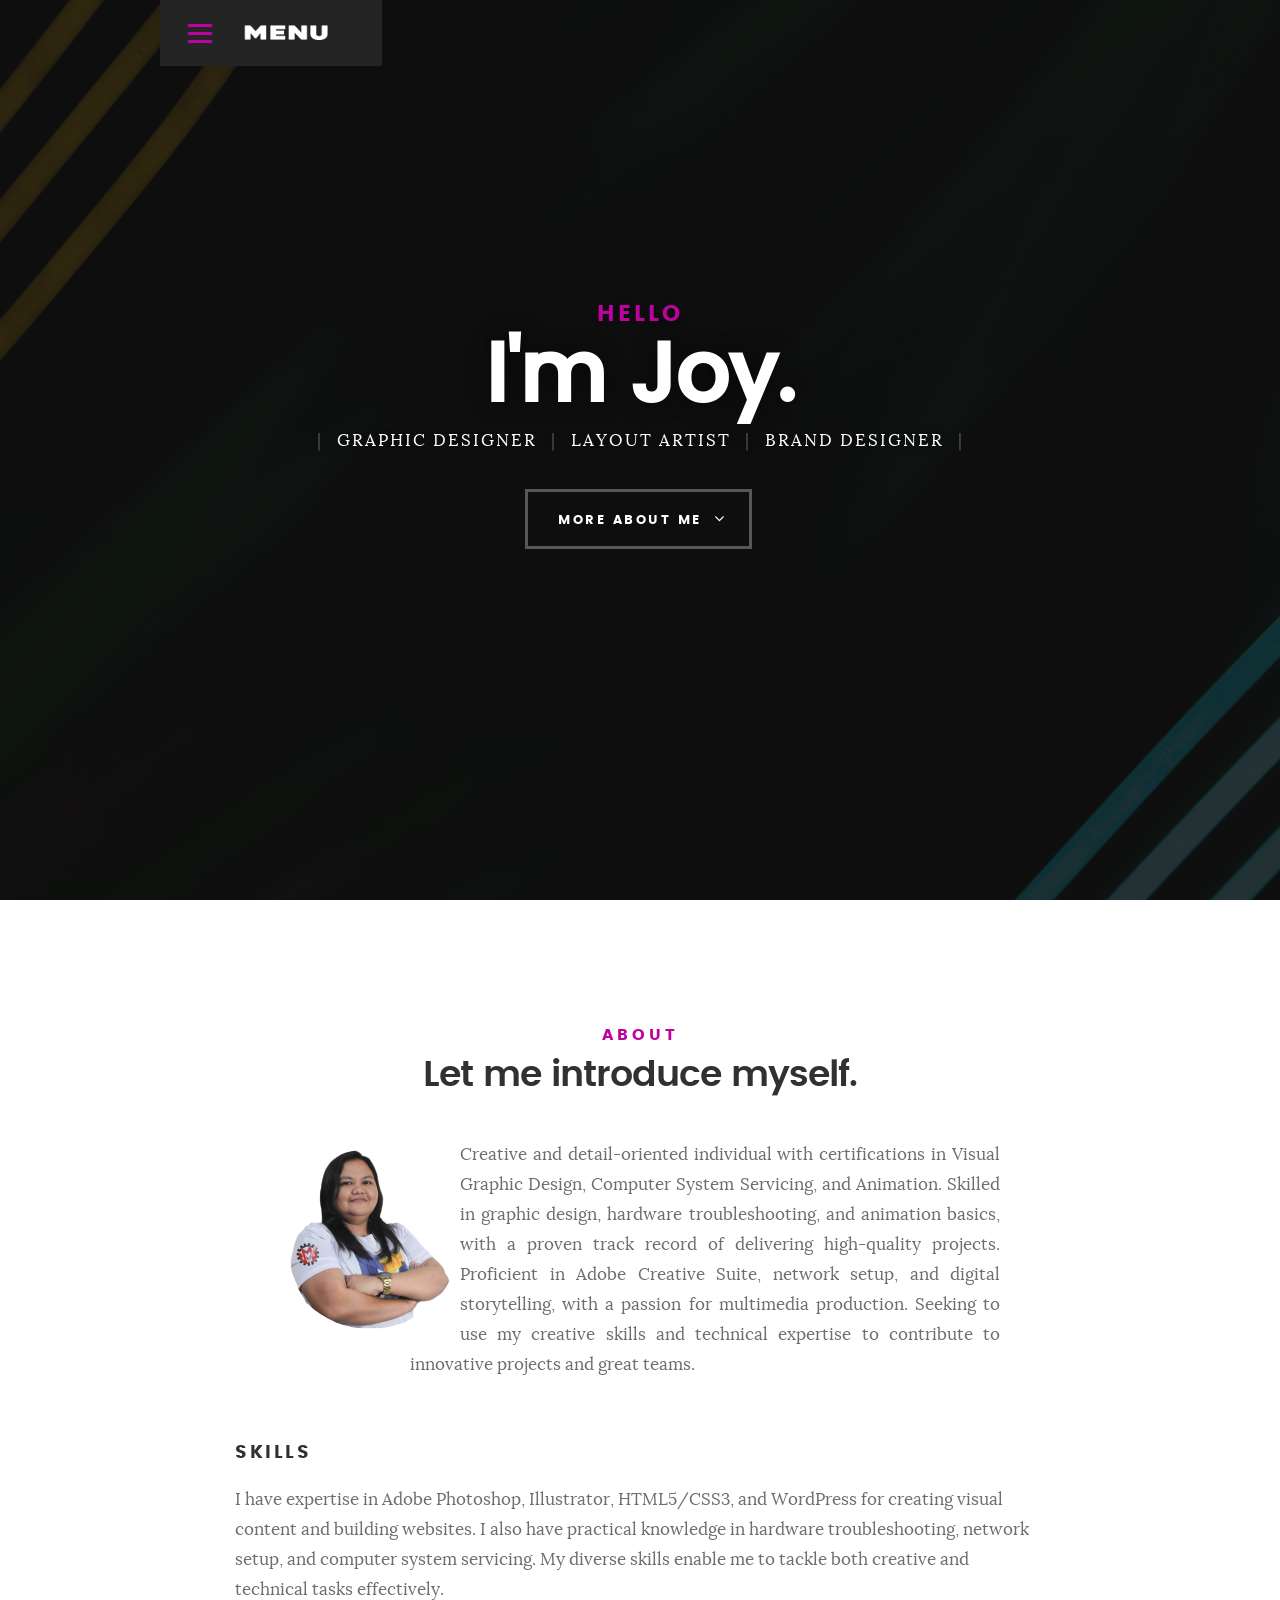
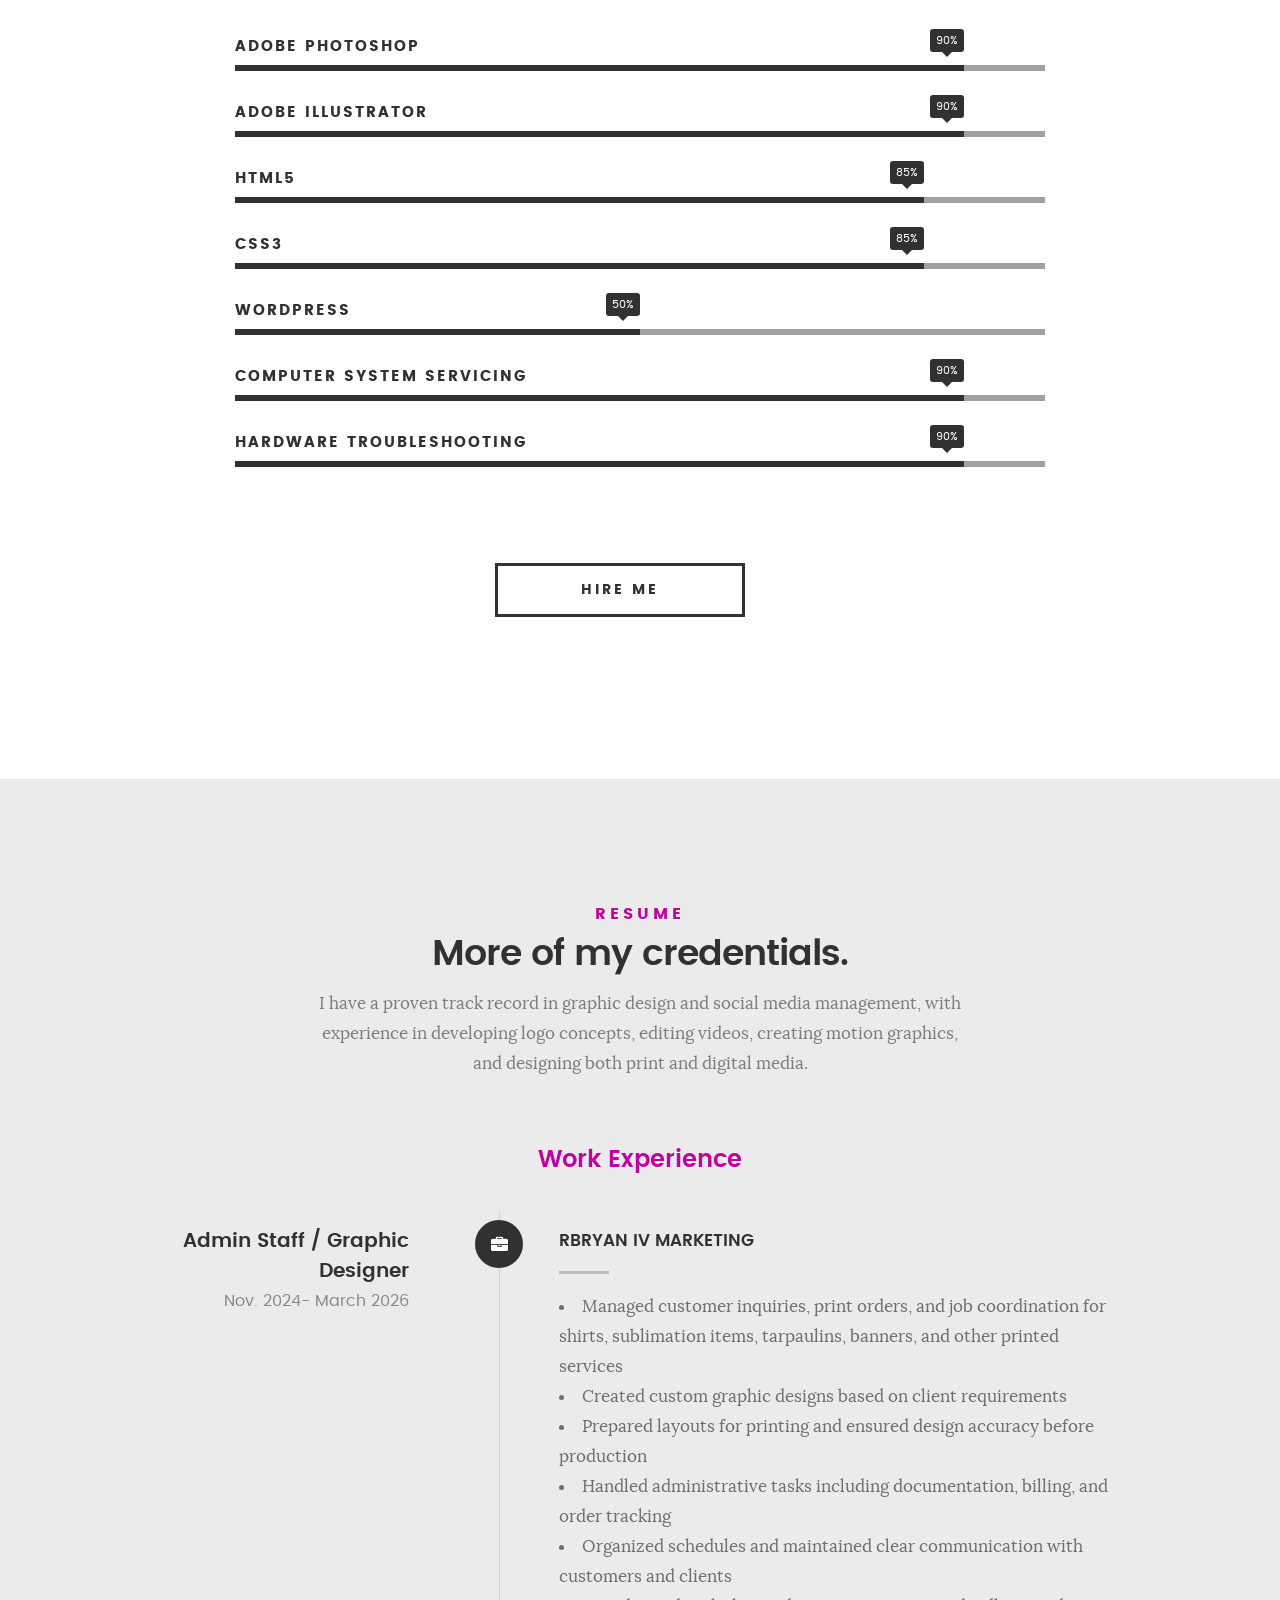
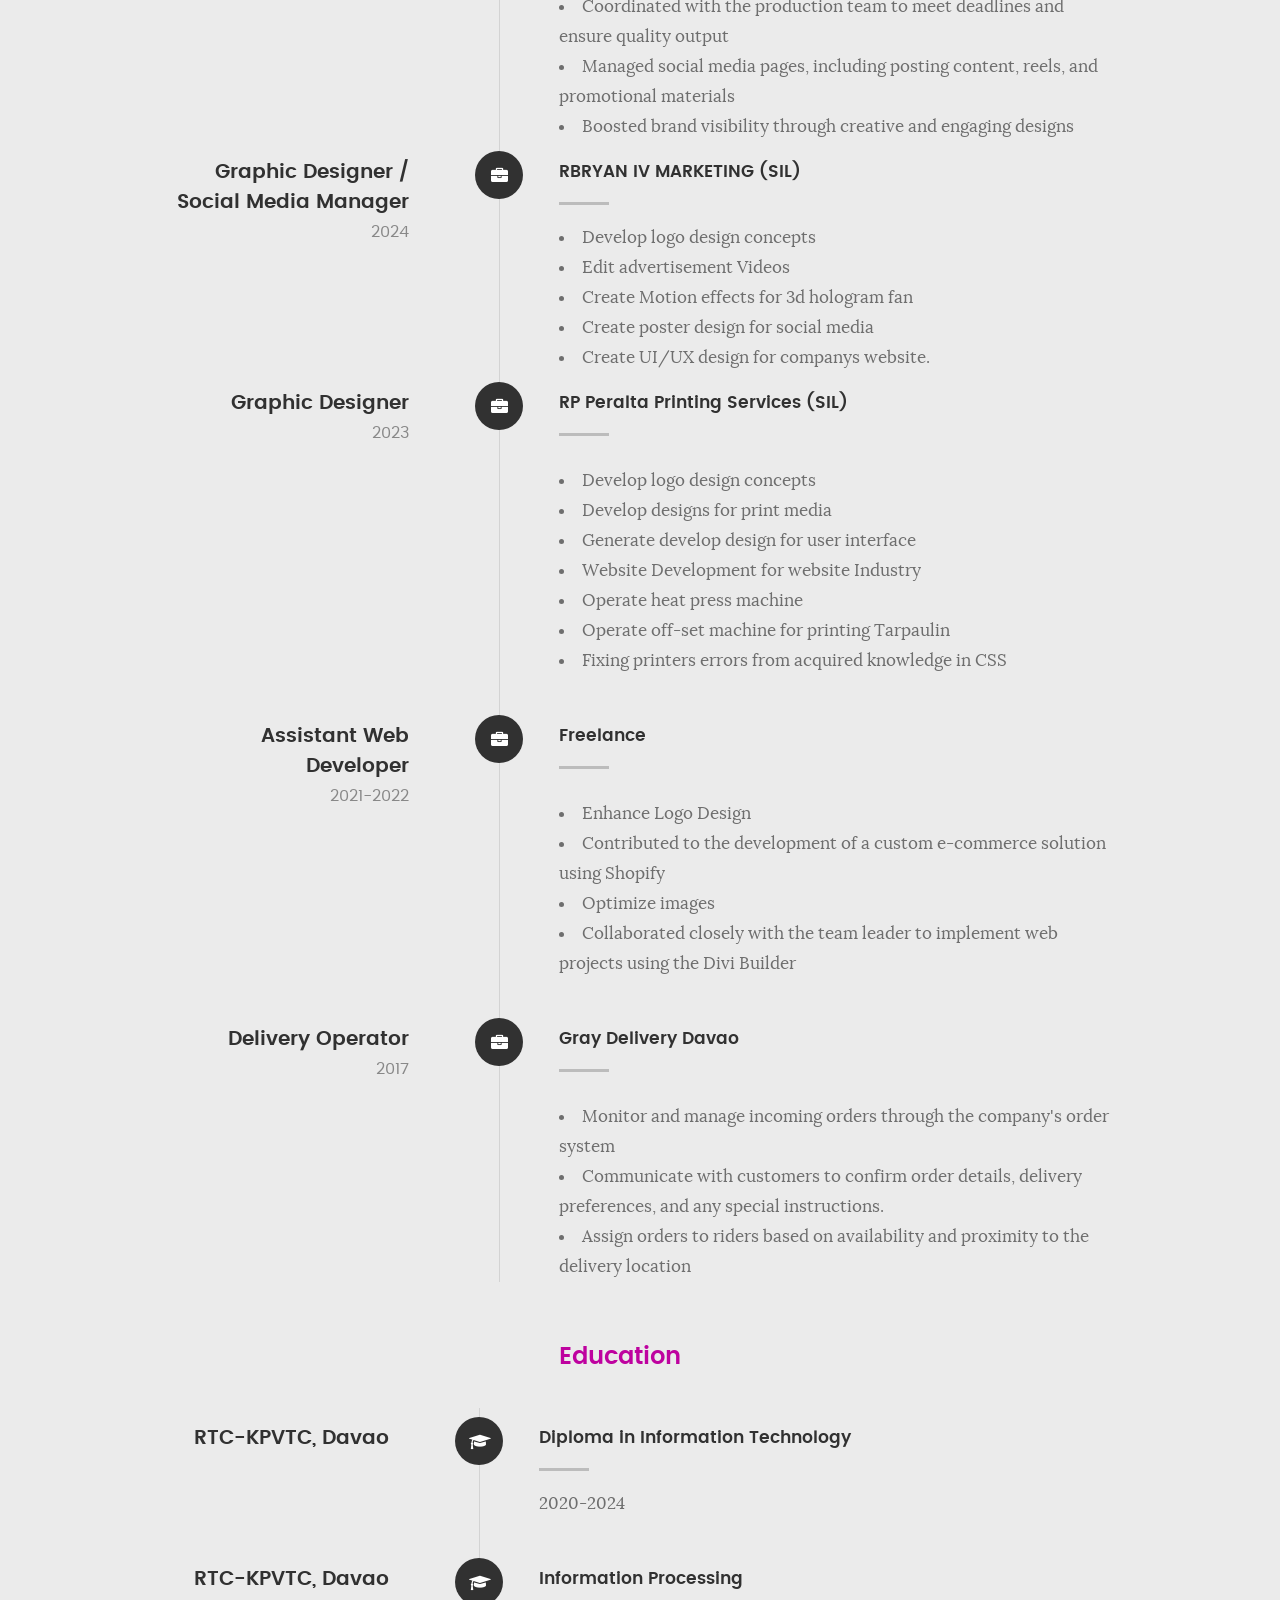
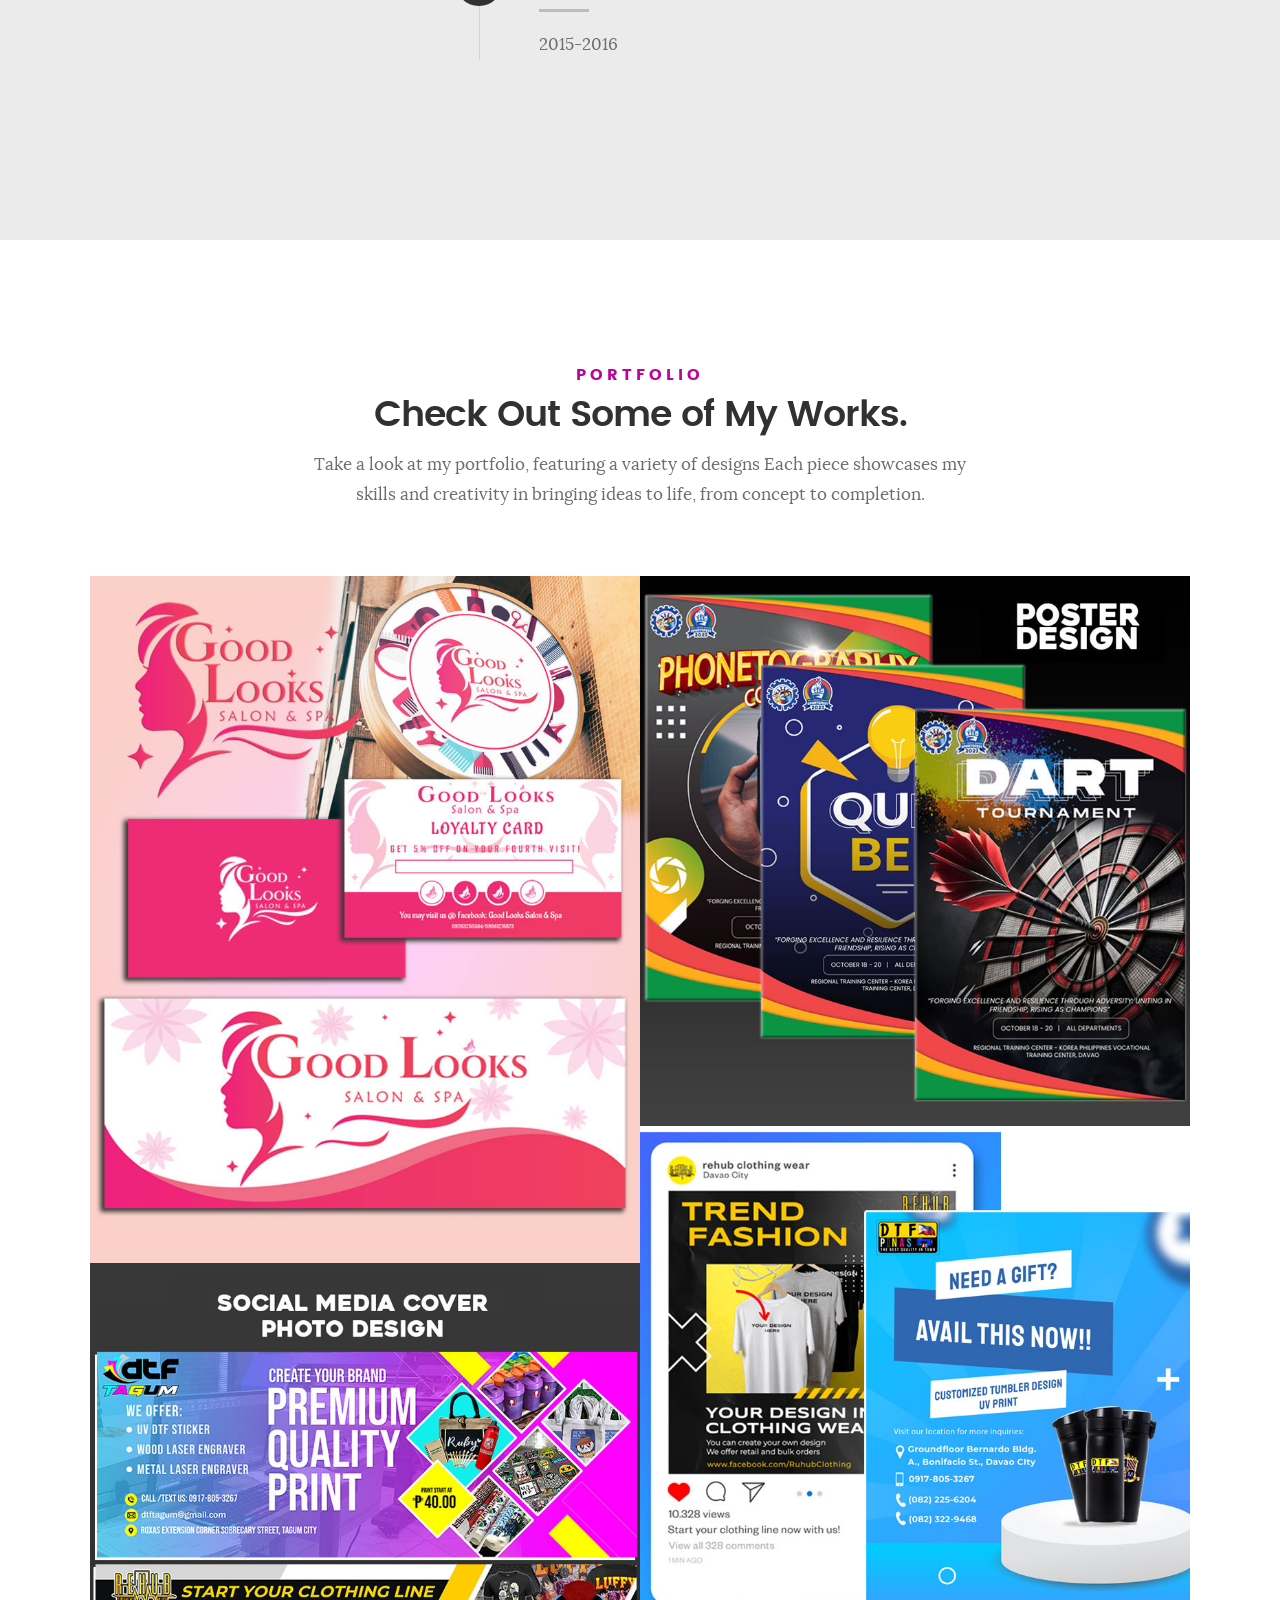
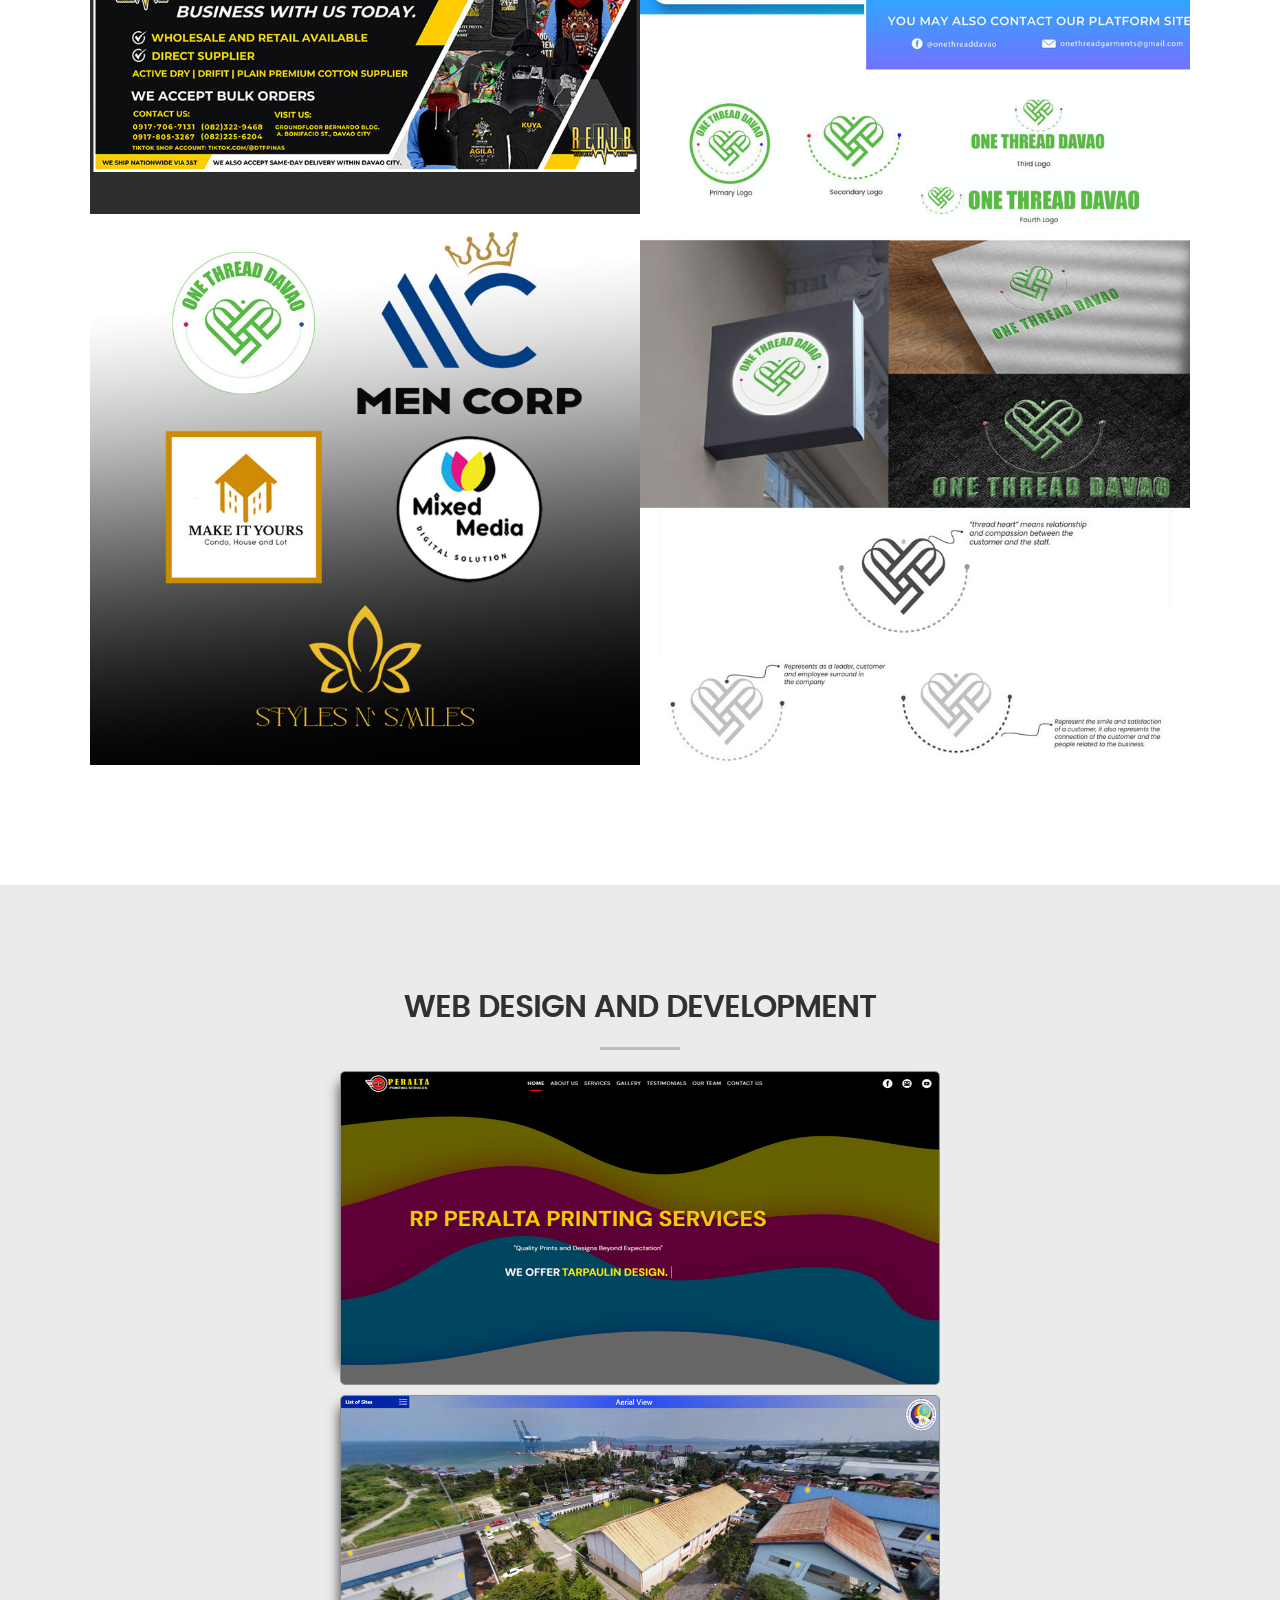
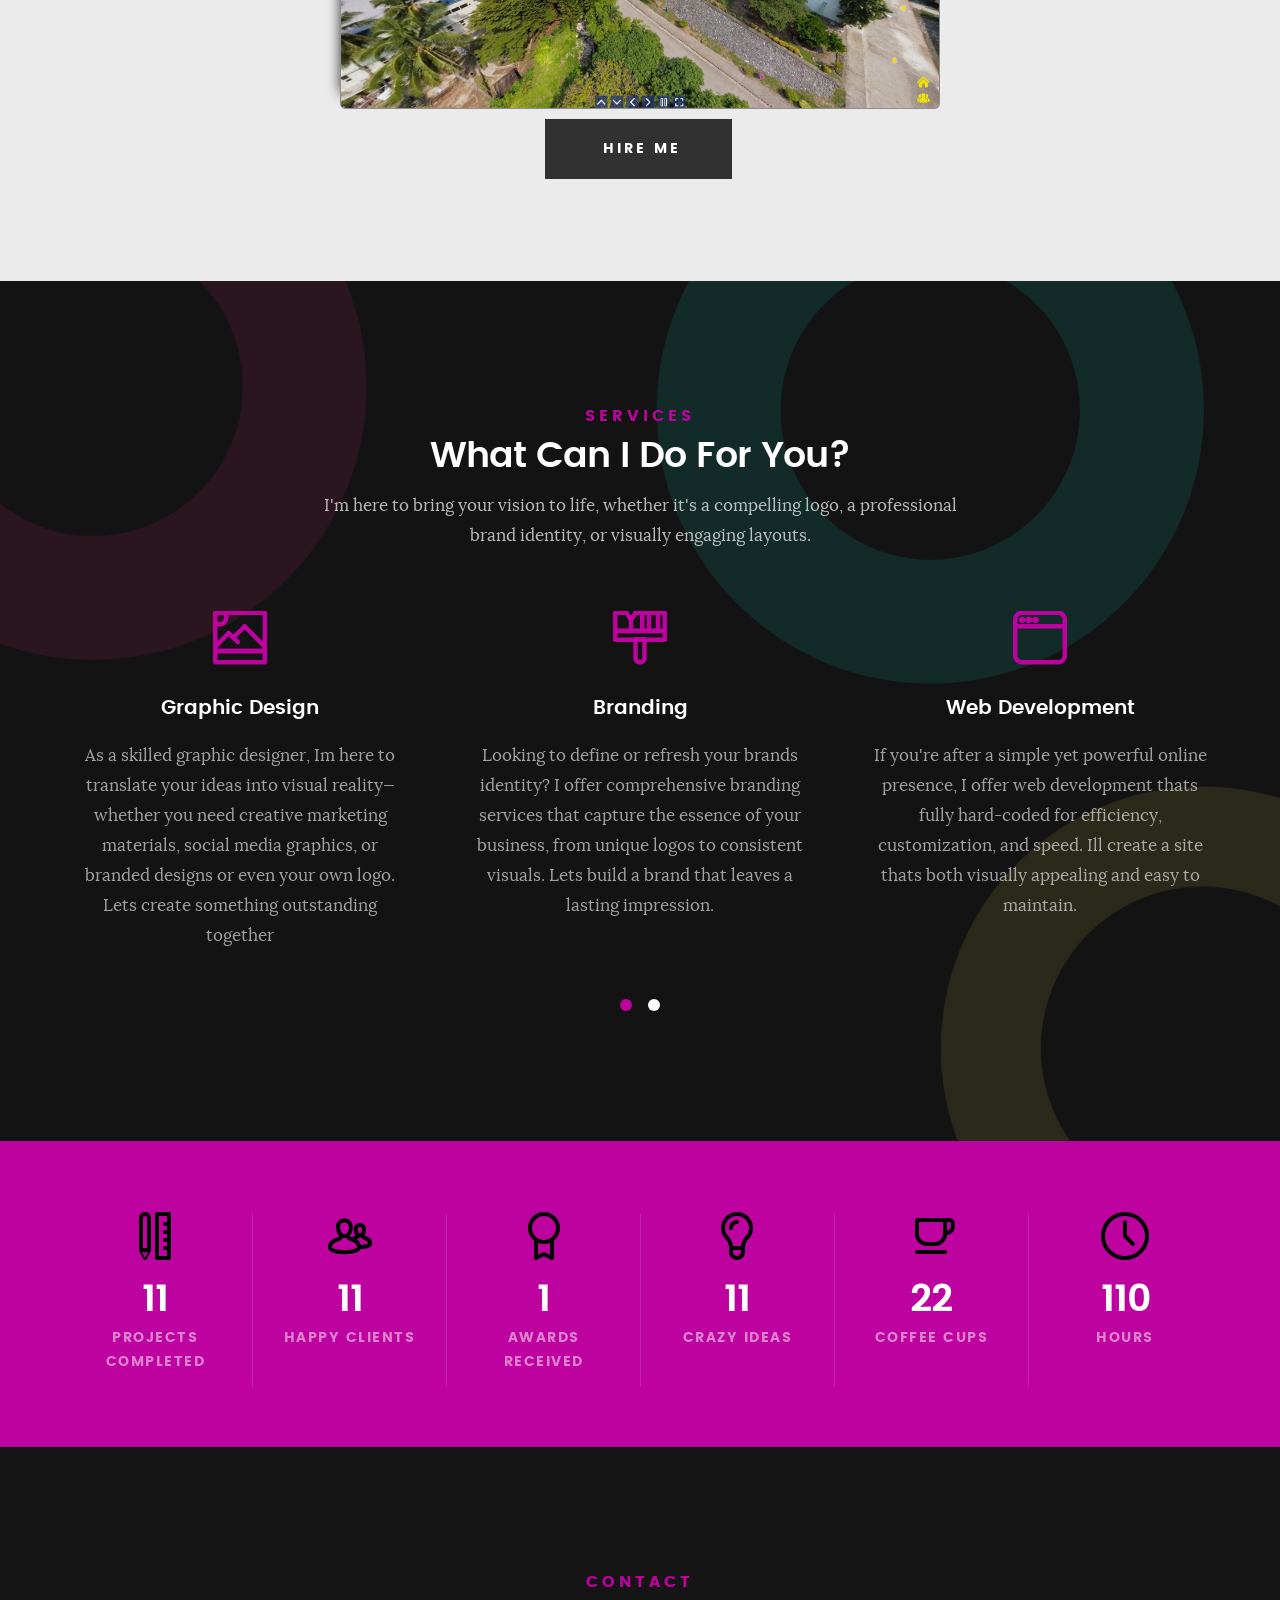
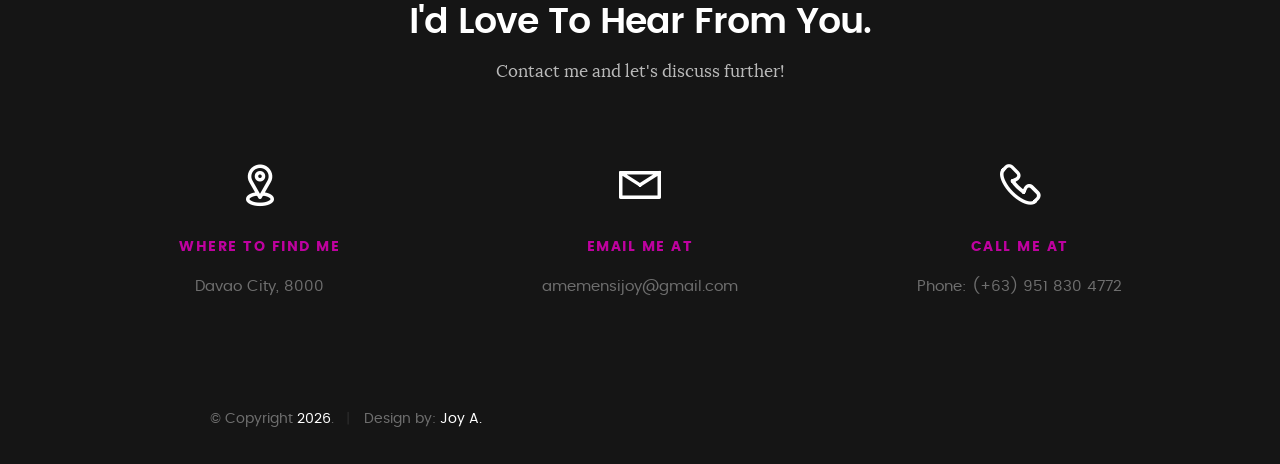
==== index.html @ 37c49f68 "Add files via upload" ====
<!DOCTYPE html>
<!--[if IE 8 ]><html class="no-js oldie ie8" lang="en"> <![endif]-->
<!--[if IE 9 ]><html class="no-js oldie ie9" lang="en"> <![endif]-->
<!--[if (gte IE 9)|!(IE)]><!--><html class="no-js" lang="en"> <!--<![endif]-->
<head>

   <!--- basic page needs
   ================================================== -->
   <meta charset="utf-8">
	<title>Joy A.</title>
	<meta name="description" content="">  
	<meta name="author" content="">

   <!-- mobile specific metas
   ================================================== -->
	<meta name="viewport" content="width=device-width, initial-scale=1, maximum-scale=1">

 	<!-- CSS
   ================================================== -->
   <link rel="stylesheet" href="css/base.css">  
   <link rel="stylesheet" href="css/main.css">
   <link rel="stylesheet" href="css/vendor.css">     

   <!-- script
   ================================================== -->   
	<script src="js/modernizr.js"></script>
	<script src="js/pace.min.js"></script>

   <!-- favicons
	================================================== -->
	<link rel="icon" type="image/png" href="favicon.png">

</head>

<body id="top">

	<!-- header 
   ================================================== -->
   <header>   	
   	<div class="row">

   		<div class="top-bar">
   			<a class="menu-toggle" href="#"><span>Menu</span></a>

	   		<div class="logo">
		         <a href="index.html">Menu</a>
		      </div>		      

		   	<nav id="main-nav-wrap">
					<ul class="main-navigation">
						<li class="current"><a class="smoothscroll"  href="#intro" title="">Home</a></li>
						<li><a class="smoothscroll"  href="#about" title="">About</a></li>
						<li><a class="smoothscroll"  href="#resume" title="">Resume</a></li>
						<li><a class="smoothscroll"  href="#portfolio" title="">Portfolio</a></li>
						<li><a class="smoothscroll"  href="#services" title="">Services</a></li>					
						<li><a class="smoothscroll"  href="#contact" title="">Contact</a></li>	
									
					</ul>
				</nav>    		
   		</div> <!-- /top-bar --> 
   		
   	</div> <!-- /row --> 		
   </header> <!-- /header -->

	<!-- intro section
   ================================================== -->
   <section id="intro">   

   	<div class="intro-overlay"></div>	

   	<div class="intro-content">
   		<div class="row">

   			<div class="col-twelve">

	   			<h5>Hello</h5>
	   			<h1>I'm Joy.</h1>

	   			<p class="intro-position">
	   				<span>Graphic Designer</span>
	   				<span>Layout Artist</span>
	   				<span>Brand Designer</span>
	   				
	   			</p>

	   			<a class="button stroke smoothscroll" href="#about" title="">More About Me</a>

	   		</div>  
   			
   		</div>   		 		
   	</div> <!-- /intro-content --> 

   
   </section> <!-- /intro -->


   <!-- about section
   ================================================== -->
   <section id="about">  

   	<div class="row section-intro">
   		<div class="col-twelve">

   			<h5>About</h5>
   			<h1>Let me introduce myself.</h1>

   			<div class="intro-info">

   				<img src="images/profile-pic.jpg" alt="Profile Picture">

   				<p class="lead">Creative and detail-oriented individual with
					certifications in Visual Graphic Design, Computer
					System Servicing, and Animation. Skilled in
					graphic design, hardware troubleshooting, and
					animation basics, with a proven track record of
					delivering high-quality projects. Proficient in
					Adobe Creative Suite, network setup, and digital
					storytelling, with a passion for multimedia
					production. Seeking to use my creative skills and
					technical expertise to contribute to innovative
					projects and great teams.</p>
   			</div>   			

   		</div>   		
   	</div> <!-- /section-intro -->

   	<div class="row about-content">

   		<div class="col-six tab-full">

   			<h3>Skills</h3>
   			<p>I have expertise in Adobe Photoshop, Illustrator, HTML5/CSS3, and WordPress for creating visual content and building websites. I also have practical knowledge in hardware troubleshooting, network setup, and computer system servicing. My diverse skills enable me to tackle both creative and technical tasks effectively.</p>

				<ul class="skill-bars">
					<li>
					<div class="progress percent90"><span>90%</span></div>
				   	<strong>Adobe Photoshop</strong>
				   </li>
				 
					<li>
						<div class="progress percent90"><span>90%</span></div>
						<strong>Adobe Illustrator</strong>
					</li>

				   <li>
						<div class="progress percent85"><span>85%</span></div>
						<strong>HTML5</strong>
				   </li>
				   <li>
						<div class="progress percent85"><span>85%</span></div>
						<strong>CSS3</strong>
				   </li>
				   <li>
						<div class="progress percent50"><span>50%</span></div>
						<strong>Wordpress</strong>
				   </li>
				   <li>
					<div class="progress percent90"><span>90%</span></div>
					<strong>Computer System Servicing</strong>
			   </li>
				   <li>
					<div class="progress percent90"><span>90%</span></div>
					<strong>Hardware troubleshooting</strong>
			   </li>
			 
				   
				   
      
				</ul> <!-- /skill-bars -->		

   		</div>

   	</div>

   	<div class="row button-section">
   		<div class="col-twelve">
   			<a href="#contact" title="Hire Me" class="button stroke smoothscroll">Hire Me</a>
   			<!-- <a href="#" title="Download CV" class="button button-primary">Download CV</a> -->
   		</div>   		
   	</div>

   </section> <!-- /process-->    


   <!-- resume Section
   ================================================== -->
	<section id="resume" class="grey-section">

		<div class="row section-intro">
   		<div class="col-twelve">

   			<h5>Resume</h5>
   			<h1>More of my credentials.</h1>

   			<p class="lead">I have a proven track record in graphic design and social media management, with experience in developing logo concepts, editing videos, creating motion graphics, and designing both print and digital media.</p>

   		</div>   		
   	</div> <!-- /section-intro--> 

   	<div class="row resume-timeline">

   		<div class="col-twelve resume-header">

   			<h2>Work Experience</h2>

   		</div> <!-- /resume-header -->

   		<div class="col-twelve">

   			<div class="timeline-wrap">
				<div class="timeline-block">

	   				<div class="timeline-ico">
	   					<i class="fa fa-briefcase"></i>
	   				</div>

	   				<div class="timeline-header">
	   					<h3>Admin Staff / Graphic Designer</h3>
	   					<p>Nov. 2024- March 2026</p>
	   				</div>

	   				<div class="timeline-content">
	   					<h4>RBRYAN IV MARKETING</h4>
	   					<li>Managed customer inquiries, print orders, and job coordination for shirts, sublimation items, tarpaulins, banners, and other printed services</li>
							<li>Created custom graphic designs based on client requirements</li>
							<li>Prepared layouts for printing and ensured design accuracy before production</li>
							<li>Handled administrative tasks including documentation, billing, and order tracking</li>
							<li>Organized schedules and maintained clear communication with customers and clients</li>
							<li>Coordinated with the production team to meet deadlines and ensure quality output</li>
							<li>Managed social media pages, including posting content, reels, and promotional materials</li>
							<li>Boosted brand visibility through creative and engaging designs</li>
					
</div>
   				<div class="timeline-block">

	   				<div class="timeline-ico">
	   					<i class="fa fa-briefcase"></i>
	   				</div>

	   				<div class="timeline-header">
	   					<h3>Graphic Designer / Social Media Manager</h3>
	   					<p>2024</p>
	   				</div>

	   				<div class="timeline-content">
	   					<h4>RBRYAN IV MARKETING (SIL)</h4>
	   					<li>Develop logo design concepts</li>
							<li>Edit advertisement Videos</li>
							<li>Create Motion effects for 3d hologram fan</li>
							<li>Create poster design for social media</li>
							<li>Create UI/UX design for companys website.</li>
						
	   				</div>

	   			</div> <!-- /timeline-block -->

	   			<div class="timeline-block">

	   				<div class="timeline-ico">
	   					<i class="fa fa-briefcase"></i>
	   				</div>

	   				<div class="timeline-header">
	   					<h3>Graphic Designer</h3>
	   					<p>2023</p>
	   				</div>

	   				<div class="timeline-content">
	   					<h4>RP Peralta Printing Services (SIL)</h4>
	   					<p>
							<li>Develop logo design concepts</li>
							<li>Develop designs for print media</li>
							<li>Generate develop design for user interface</li>
							<li>Website Development for website Industry</li>
							<li>Operate heat press machine</li>
							<li>Operate off-set machine for printing Tarpaulin</li>
							<li>Fixing printers errors from acquired knowledge in CSS</li>
						</p>
	   				</div>

	   			</div> <!-- /timeline-block -->

	   			<div class="timeline-block">

	   				<div class="timeline-ico">
	   					<i class="fa fa-briefcase"></i>
	   				</div>

	   				<div class="timeline-header">
	   					<h3>Assistant Web Developer</h3>
	   					<p>2021-2022</p>
	   				</div>

	   				<div class="timeline-content">
	   					<h4>Freelance</h4>
	   					<p>
							<li>Enhance Logo Design</li>
							<li>Contributed to the development of a custom e-commerce solution using Shopify</li>
							<li>Optimize images</li>
							<li>Collaborated closely with the team leader to implement web projects using the Divi Builder</li>
						</p>
	   				</div>

	   			</div> <!-- /timeline-block -->
				   <div class="timeline-block">

					<div class="timeline-ico">
						<i class="fa fa-briefcase"></i>
					</div>

					<div class="timeline-header">
						<h3>Delivery Operator</h3>
						<p>2017</p>
					</div>

					<div class="timeline-content">
						<h4>Gray Delivery Davao</h4>
						<p>
						<li>Monitor and manage incoming orders through the company's order system</li>
						<li>Communicate with customers to confirm order details, delivery preferences, and any special instructions.</li>
						<li>Assign orders to riders based on availability and proximity to the delivery location</li>
					 </p>
					</div>

				</div> <!-- /timeline-block -->

   			</div> <!-- /timeline-wrap -->   			

   		</div> <!-- /col-twelve -->
   		
   	</div> <!-- /resume-timeline -->
   	
   	<div class="row resume-timeline">

   		<div class="col-twelve resume-header">

   			<h2>Education</h2>

   		</div> <!-- /resume-header -->

   		<div class="col-twelve">

   			<div class="timeline-wrap">

   				<div class="timeline-block">

	   				<div class="timeline-ico">
	   					<i class="fa fa-graduation-cap"></i>
	   				</div>

	   				<div class="timeline-header">
	   					<h3>RTC-KPVTC, Davao</h3>
	   					
	   				</div>

	   				<div class="timeline-content">
	   					<h4>Diploma in Information Technology</h4>
	   					<p>2020-2024</p>
	   				</div>

	   			</div> <!-- /timeline-block -->

	   			<div class="timeline-block">

	   				<div class="timeline-ico">
	   					<i class="fa fa-graduation-cap"></i>
	   				</div>

	   				<div class="timeline-header">
	   					<h3>RTC-KPVTC, Davao</h3>
	   					
	   				</div>

	   				<div class="timeline-content">
	   					<h4>Information Processing</h4>
	   					<p>2015-2016</p>
	   				</div>

	   			</div> <!-- /timeline-block -->


	   			</div> <!-- /timeline-block -->

   			</div> <!-- /timeline-wrap -->   			

   		</div> <!-- /col-twelve -->
   		
   	</div> <!-- /resume-timeline -->
		
	</section> <!-- /features -->


	<!-- Portfolio Section
   ================================================== -->
	<section id="portfolio">

		<div class="row section-intro">
   		<div class="col-twelve">

   			<h5>Portfolio</h5>
   			<h1>Check Out Some of My Works.</h1>

   			<p class="lead">Take a look at my portfolio, featuring a variety of designs Each piece showcases my skills and creativity in bringing ideas to life, from concept to completion.</p>

   		</div>   		
   	</div> <!-- /section-intro--> 

   	<div class="row portfolio-content">

   		<div class="col-twelve">

   			<!-- portfolio-wrapper -->
	         <div id="folio-wrapper" class="block-1-2 block-mob-full stack">

	         	<div class="bgrid folio-item">
	               <div class="item-wrap">
	               	<img src="images/portfolio/liberty.jpg" alt="Liberty">
	                  <!-- <a  class="overlay">	                  	            -->
	                     <div class="folio-item-table">
	                     	<div class="folio-item-cell">
		     					       <!-- <h3 class="folio-title">Liberty</h3>	     					     -->
		     					    	 <!-- <span class="folio-types">
		     					       	  Graphic Design
		     					       </span> -->
		     					   </div>	                      	
	                     </div>                    
	                  </a>
	               </div>	               
	        		</div> <!-- /folio-item -->

	        		<div class="bgrid folio-item">
	               <div class="item-wrap">
	               	<img src="images/portfolio/shutterbug.jpg" alt="Shutterbug">
	               	<!-- <a href="#modal-02" class="overlay">              		                   -->
	                     <div class="folio-item-table">
	                     	<div class="folio-item-cell">
	                     		<!-- <h3 class="folio-title">Shutterbug</h3>	     					     -->
		     					    	<!-- <span class="folio-types">
		     					       	  Web Design
		     					      </span>		     		 -->
		     					   </div> 	                      	
	                     </div>                    
	                  </a>
	               </div>
	        		</div> <!-- /folio-item -->

	            <div class="bgrid folio-item">
	               <div class="item-wrap">
	               	<img src="images/portfolio/clouds.jpg"alt="Clouds">
	                  <!-- <a href="#modal-03" class="overlay">             		                   -->
	                     <div class="folio-item-table">
	                     	<div class="folio-item-cell">
	                     		<!-- <h3 class="folio-title">Clouds</h3>	     					    
		     					    	<span class="folio-types">
		     					       	  Web Design
		     					      </span>		     		 -->
		     					   </div> 	                      	
	                     </div>                    
	                  </a>
	               </div>
	        		</div> <!-- /folio-item -->

	            <div class="bgrid folio-item">
	               <div class="item-wrap">
	               	<img src="images/portfolio/beetle.jpg" alt="Beetle">
	                  <!-- <a href="#modal-04" class="overlay">                  	                  -->
	                     <div class="folio-item-table">
	                     	<div class="folio-item-cell">
	                     		<!-- <h3 class="folio-title">Beetle</h3>	     					    
		     					    	<span class="folio-types">
		     					       	  Branding
		     					      </span>		     		 -->
		     					   </div>  	                      	
	                     </div>                    
	                  </a>
	               </div>
	        		</div> <!-- /folio-item -->     

	        		<div class="bgrid folio-item">
	               <div class="item-wrap">
	               	<img src="images/portfolio/lighthouse.jpg" alt="Lighthouse">
	                  <!-- <a href="#modal-05" class="overlay">             		                   -->
	                     <div class="folio-item-table">
	                     	<div class="folio-item-cell">
	                     		<!-- <h3 class="folio-title">Lighthouse</h3>	     					    
		     					    	<span class="folio-types">
		     					       	  Web Development
		     					      </span>		     		 -->
		     					   </div> 	                      	
	                     </div>                    
	                  </a>
	               </div>
	        		</div> <!-- /folio-item -->

	            <div class="bgrid folio-item">
	               <div class="item-wrap">
	               	<img src="images/portfolio/salad.jpg" alt="Salad">
	                  <!-- <a href="#modal-06" class="overlay"> -->
	                     <div class="folio-item-table">
	                     	<!-- <div class="folio-item-cell">
	                     		<h3 class="folio-title">Salad</h3>	     					    
		     					    	<span class="folio-types">
		     					       	  Branding
		     					      </span>		     		 -->
		     					   </div>	                      	
	                     </div>                    
	                  </a>
	               </div>
	        		</div> <!-- /folio-item -->   

	            <!-- modal popups - begin
	            ============================================================= -->
	            <div id="modal-01" class="popup-modal slider mfp-hide">		      

				   </div> <!-- /modal-01 -->

				   <div id="modal-02" class="popup-modal slider mfp-hide">	

				     	<div class="media">
				     		<img src="images/portfolio/modals/m-shutterbug.jpg" alt="" />
				     	</div>      	

					   <div class="description-box">
					      <h4>Shutterbug</h4>		      
					      <p>Proin gravida nibh vel velit auctor aliquet. Aenean sollicitudin, lorem quis bibendum auctor, nisi elit consequat ipsum, nec sagittis sem nibh id elit.</p>

					      <div class="categories">Web Design</div>			               
					   </div>

			         <div class="link-box">
			            <a href="http://www.behance.net">Details</a>
					      <a href="#" class="popup-modal-dismiss">Close</a>
			         </div>		      

				   </div> <!-- /modal-02 -->

				   <div id="modal-03" class="popup-modal slider mfp-hide">	

				     	<div class="media">
				     		<img src="images/portfolio/modals/m-clouds.jpg" alt="" />
				     	</div>      	

					   <div class="description-box">
					      <h4>Clouds</h4>		      
					      <p>Proin gravida nibh vel velit auctor aliquet. Aenean sollicitudin, lorem quis bibendum auctor, nisi elit consequat ipsum, nec sagittis sem nibh id elit.</p>

					      <div class="categories">Web Design</div>			               
					   </div>

			         <div class="link-box">
			            <a href="http://www.behance.net">Details</a>
					      <a href="#" class="popup-modal-dismiss">Close</a>
			         </div>		      

				   </div> <!-- /modal-03 -->

				   <div id="modal-04" class="popup-modal slider mfp-hide">	

				     	<div class="media">
				     		<img src="images/portfolio/modals/m-beetle.jpg" alt="" />
				     	</div>      	

					   <div class="description-box">
					      <h4>Beetle</h4>		      
					      <p>Proin gravida nibh vel velit auctor aliquet. Aenean sollicitudin, lorem quis bibendum auctor, nisi elit consequat ipsum, nec sagittis sem nibh id elit.</p>

					      <div class="categories">Branding</div>			               
					   </div>

			         <div class="link-box">
			            <a href="http://www.behance.net">Details</a>
					      <a href="#" class="popup-modal-dismiss">Close</a>
			         </div>		      

				   </div> <!-- /modal-04 -->

				   <div id="modal-05" class="popup-modal slider mfp-hide">	

				     	<div class="media">
				     		<img src="images/portfolio/modals/m-lighthouse.jpg" alt="" />
				     	</div>      	

					   <div class="description-box">
					      <h4>Lighthouse</h4>		      
					      <p>Proin gravida nibh vel velit auctor aliquet. Aenean sollicitudin, lorem quis bibendum auctor, nisi elit consequat ipsum, nec sagittis sem nibh id elit.</p>

					      <div class="categories">Web Development</div>			               
					   </div>

			         <div class="link-box">
			            <a href="http://www.behance.net">Details</a>
					      <a href="#" class="popup-modal-dismiss">Close</a>
			         </div>		      

				   </div> <!-- /modal-05 -->

				   <div id="modal-06" class="popup-modal slider mfp-hide">	

				     	<div class="media">
				     		<img src="images/portfolio/modals/m-salad.jpg" alt="" />
				     	</div>      	

					   <div class="description-box">
					      <h4>Salad</h4>		      
					      <p>Proin gravida nibh vel velit auctor aliquet. Aenean sollicitudin, lorem quis bibendum auctor, nisi elit consequat ipsum, nec sagittis sem nibh id elit.</p>

					      <div class="categories">Branding</div>			               
					   </div>

			         <div class="link-box">
			            <a href="http://www.behance.net">Details</a>
					      <a href="#" class="popup-modal-dismiss">Close</a>
			         </div>		      

				   </div> <!-- /modal-06 -->


				   <!-- modal popups - end
	            ============================================================= -->

	         </div> <!-- /portfolio-wrapper --> 

   		</div>  <!-- /twelve -->   

   	</div> <!-- /portfolio-content --> 
		
	</section> <!-- /portfolio --> 


	<!-- CTA Section
   ================================================== -->
	<section id="cta" class="grey-section">

   	<div class="row cta-content">

   		<div class="col-twelve section-ads">  

	     		<h2 class="h01">WEB DESIGN AND DEVELOPMENT</h2>

		      <div class="lead">
				
				<a href="https://rpperalta-1ed93.web.app/" target="_blank"><img src="./images/portfolio/rpperaltapng.png" alt="website"></a>

				<a href="https://korphil360.ditweb.net/" target="_blank"><img src="./images/portfolio/virtual_tour.png" alt="website"></a>
			  </div>

				<div class="action">
			      <a class="button button-primary large" href="">&nbsp; &nbsp;&nbsp;HIRE ME&nbsp;&nbsp;&nbsp;</a>
		      </div>		     	

   		</div>

   	</div> <!-- /cta-content -->

   </section> <!-- /cta --> 

	
	<!-- services Section
   ================================================== -->
	<section id="services">

		<div class="overlay"></div>

		<div class="row section-intro">
   		<div class="col-twelve">

   			<h5>Services</h5>
   			<h1>What Can I Do For You?</h1>

   			<p class="lead">I'm here to bring your vision to life, whether it's a compelling logo, a professional brand identity, or visually engaging layouts.</p>

   		</div>   		
   	</div> <!-- /section-intro -->

   	<div class="row services-content">

   		<div id="owl-slider" class="owl-carousel services-list">

	      	<div class="service">	

	      		<span class="icon"><i class="icon-image"></i></span>            

	            <div class="service-content">	

	            	 <h3>Graphic Design</h3>

		            <p class="desc">As a skilled graphic designer, Im here to translate your ideas into visual reality—whether you need creative marketing materials, social media graphics, or branded designs or even your own logo. Lets create something outstanding together
	         		</p>
	         		
	         	</div> 	         	 

				</div> <!-- /service -->
				<div class="service">

					<span class="icon"><i class="icon-paint-brush"></i></span>		            
 
				 <div class="service-content">
 
					 <h3>Branding</h3>
 
					 <p class="desc">Looking to define or refresh your brands identity? I offer comprehensive branding services that capture the essence of your business, from unique logos to consistent visuals. Lets build a brand that leaves a lasting impression.
						 </p> 
 
				 </div> 	            	               
 
				</div> <!-- /service -->

				<div class="service">	

					<span class="icon"><i class="icon-window"></i></span>                          

	            <div class="service-content">	

	            	<h3>Web Development</h3>  

		            <p class="desc">If you're after a simple yet powerful online presence, I offer web development thats fully hard-coded for efficiency, customization, and speed. Ill create a site thats both visually appealing and easy to maintain.
	         		</p>

	            </div>	                          

			   </div> <!-- /service -->

			   <div class="service">

			   	<span class="icon"><i class="icon-earth"></i></span>	            

	            <div class="service-content">

	            	<h3>Web Design</h3>

		            <p class="desc">I can help you with a modern and basic type of web designing using Hard Code, Figma, HTML5/CSS3 and Javascript. You can contact me below for more assistant and discussion.
	        			</p> 

	            </div>	               

			   </div> <!-- /service -->

			   <div class="service">

			   	<span class="icon"><i class="icon-chat"></i></span>	   	           

	            <div class="service-content">

	            	 <h3>Consultancy</h3>

		            <p class="desc">Struggling to bring your design vision to life? I offer design consultancy that helps you refine your ideas, from color schemes and typography to overall layout and brand consistency, ensuring every detail aligns with your goals.
	        			</p> 
	        			
	            </div>	               

			   </div> <!-- /service -->

	      </div> <!-- /services-list -->
   		
   	</div> <!-- /services-content -->
		
	</section> <!-- /services -->	


	<!-- stats Section
   ================================================== -->
	<section id="stats" class="count-up">

		<div class="row">
			<div class="col-twelve">

				<div class="block-1-6 block-s-1-3 block-tab-1-2 block-mob-full stats-list">

					<div class="bgrid stat">

						<div class="icon-part">
							<i class="icon-pencil-ruler"></i>
						</div>

						<h3 class="stat-count">
							100
						</h3>

						<h5 class="stat-title">
							Projects Completed
						</h5>

					</div> <!-- /stat -->					

					<div class="bgrid stat">

						<div class="icon-part">
							<i class="icon-users"></i>
						</div>

						<h3 class="stat-count">
							99
						</h3>

						<h5 class="stat-title">
							Happy Clients
						</h5>

					</div> <!-- /stat -->

					<div class="bgrid stat">

						<div class="icon-part">
							<i class="icon-badge"></i>
						</div>

						<h3 class="stat-count">
							02
						</h3>

						<h5 class="stat-title">
							Awards Received
						</h5>

					</div> <!-- /stat -->									

					<div class="bgrid stat">

						<div class="icon-part">
							<i class="icon-light-bulb"></i>
						</div>

						<h3 class="stat-count">
							99
						</h3>

						<h5 class="stat-title">
							Crazy Ideas
						</h5>

					</div> <!-- /stat -->

					<div class="bgrid stat">

						<div class="icon-part">
							<i class="icon-cup"></i>
						</div>

						<h3 class="stat-count">
							198
						</h3>

						<h5 class="stat-title">
							Coffee Cups
						</h5>

					</div> <!-- /stat -->

					<div class="bgrid stat">

						<div class="icon-part">
							<i class="icon-clock"></i>
						</div>

						<h3 class="stat-count">
							1000
						</h3>

						<h5 class="stat-title">
							Hours
						</h5>

					</div> <!-- /stat -->

				</div> <!-- /stats-list -->

			</div> <!-- /twelve -->
		</div> <!-- /row -->

	</section> <!-- /stats -->

	
   <!-- contact
   ================================================== -->
	<section id="contact">

		<div class="row section-intro">
   		<div class="col-twelve">

   			<h5>Contact</h5>
   			<h1>I'd Love To Hear From You.</h1>

   			<p class="lead">Contact me and let's discuss further!</p>

   		</div> 
   	</div> <!-- /section-intro -->

   	
   		
   	</div> <!-- /contact-form -->

   	<div class="row contact-info">

   		<div class="col-four tab-full">

   			<div class="icon">
   				<i class="icon-pin"></i>
   			</div>

   			<h5>Where to find me</h5>

   			<p>
            Davao City, 8000
            </p>

   		</div>

   		<div class="col-four tab-full collapse">

   			<div class="icon">
   				<i class="icon-mail"></i>
   			</div>

   			<h5>Email Me At</h5>

   			<p>amemensijoy@gmail.com<br>
						     
			   </p>

   		</div>

   		<div class="col-four tab-full">

   			<div class="icon">
   				<i class="icon-phone"></i>
   			</div>

   			<h5>Call Me At</h5>

   			<p>Phone: (+63) 951 830 4772<br>
			   	
			   </p>

   		</div>
   		
   	</div> <!-- /contact-info -->
		
	</section> <!-- /contact -->


   <!-- footer
   ================================================== -->

   <footer>
     	<div class="row">


      	<div class="col-six tab-full">
	      	<div class="copyright">
		        	<span>© Copyright <a href="http://www.Styleshout.com">2026</a>.</span> 
		        	<span>Design by: <a href="#intro">Joy A.</a></span>	         	
		         </div>		                  
	      	</div>

	      	<div id="go-top">
		         <a class="smoothscroll" title="Back to Top" href="#top"><i class="fa fa-long-arrow-up"></i></a>
		      </div>

      	</div> <!-- /row -->     	
   </footer>  

   <div id="preloader"> 
    	<div id="loader"></div>
   </div> 

   <!-- Java Script
   ================================================== --> 
   <script src="js/jquery-2.1.3.min.js"></script>
   <script src="js/plugins.js"></script>
   <script src="js/main.js"></script>

</body>

</html>
---- css/base.css ----
/**
 * =================================================================== 
 *
 *  Kards v1.0 Base Stylesheet
 *  url: styleshout.com
 *  03-01-2016
 *  ------------------------------------------------------------------
 *  TOC:
 *  01. reset
 *  02. basic/base setup styles
 *  03. grid
 *  04. MISC
 *
 * =================================================================== 
 */

/** 
 * ===================================================================
 * 01. reset - normalize.css v3.0.2 | MIT License | git.io/normalize
 *
 * ------------------------------------------------------------------- 
 */
html {
	font-family: sans-serif;
	-ms-text-size-adjust: 100%;
	-webkit-text-size-adjust: 100%;
}

body {
	margin: 0;
}

article,
aside,
details,
figcaption,
figure,
footer,
header,
hgroup,
main,
menu,
nav,
section,
summary {
	display: block;
}

audio,
canvas,
progress,
video {
	display: inline-block;
	vertical-align: baseline;
}

audio:not([controls]) {
	display: none;
	height: 0;
}

[hidden],
template {
	display: none;
}

a {
	background: transparent;
}

a:active,
a:hover {
	outline: 0;
}

abbr[title] {
	border-bottom: 1px dotted;
}

b,
strong {
	font-weight: bold;
}

dfn {
	font-style: italic;
}

h1 {
	font-size: 2em;
	margin: 0.67em 0;
}

mark {
	background: #ff0;
	color: #000;
}

small {
	font-size: 80%;
}

sub,
sup {
	font-size: 75%;
	line-height: 0;
	position: relative;
	vertical-align: baseline;
}

sup {
	top: -0.5em;
}

sub {
	bottom: -0.25em;
}

img {
	border: 0;
}

svg:not(:root) {
	overflow: hidden;
}

figure {
	margin: 1em 40px;
}

hr {
	-moz-box-sizing: content-box;
	box-sizing: content-box;
	height: 0;
}

pre {
	overflow: auto;
}

code,
kbd,
pre,
samp {
	font-family: monospace, monospace;
	font-size: 1em;
}

button,
input,
optgroup,
select,
textarea {
	color: inherit;
	font: inherit;
	margin: 0;
}

button {
	overflow: visible;
}

button,
select {
	text-transform: none;
}

button,
html input[type="button"],
input[type="reset"],
input[type="submit"] {
	-webkit-appearance: button;
	cursor: pointer;
}

button[disabled],
html input[disabled] {
	cursor: default;
}

button::-moz-focus-inner,
input::-moz-focus-inner {
	border: 0;
	padding: 0;
}

input {
	line-height: normal;
}

input[type="checkbox"],
input[type="radio"] {
	box-sizing: border-box;
	padding: 0;
}

input[type="number"]::-webkit-inner-spin-button,
input[type="number"]::-webkit-outer-spin-button {
	height: auto;
}

input[type="search"] {
	-webkit-appearance: textfield;
	-moz-box-sizing: content-box;
	-webkit-box-sizing: content-box;
	box-sizing: content-box;
}

input[type="search"]::-webkit-search-cancel-button,
input[type="search"]::-webkit-search-decoration {
	-webkit-appearance: none;
}

fieldset {
	border: 1px solid #c0c0c0;
	margin: 0 2px;
	padding: 0.35em 0.625em 0.75em;
}

legend {
	border: 0;
	padding: 0;
}

textarea {
	overflow: auto;
}

optgroup {
	font-weight: bold;
}

table {
	border-collapse: collapse;
	border-spacing: 0;
}

td,
th {
	padding: 0;
}

/** 
 * ===================================================================
 * 02. basic/base setup styles - (_basic.scss)
 *
 * ------------------------------------------------------------------- 
 */
html {
	font-size: 62.5%;
	box-sizing: border-box;
}

*,
*::before,
*::after {
	box-sizing: inherit;
}

body {
	font-weight: normal;
	line-height: 1;
	text-rendering: optimizeLegibility;
	word-wrap: break-word;
	-webkit-overflow-scrolling: touch;
	-webkit-text-size-adjust: none;
}

body,
input,
button {
	-moz-osx-font-smoothing: grayscale;
	-webkit-font-smoothing: antialiased;
}

/**
 * Media - (_basic.scss)
 * ------------------------------------------------------------------- 
 */
img,
video {
	max-width: 100%;
	height: auto;
}

/**
 * Typography resets - (_basic.scss)
 * ------------------------------------------------------------------- 
 */
div,
dl,
dt,
dd,
ul,
ol,
li,
h1,
h2,
h3,
h4,
h5,
h6,
pre,
form,
p,
blockquote,
th,
td {
	margin: 0;
	padding: 0;
}

h1,
h2,
h3,
h4,
h5,
h6 {
	-webkit-font-variant-ligatures: common-ligatures;
	-moz-font-variant-ligatures: common-ligatures;
	font-variant-ligatures: common-ligatures;
	text-rendering: optimizeLegibility;
}

em,
i {
	font-style: italic;
	line-height: inherit;
}

strong,
b {
	font-weight: bold;
	line-height: inherit;
}

small {
	font-size: 60%;
	line-height: inherit;
}

ol,
ul {
	list-style: none;
}

li {
	display: block;
}

/**
 * links - (_basic.scss)
 * ------------------------------------------------------------------- 
 */
a {
	text-decoration: none;
	line-height: inherit;
}

a img {
	border: none;
}

/**
 * inputs - (_basic.scss)
 * ------------------------------------------------------------------- 
 */
fieldset {
	margin: 0;
	padding: 0;
}

input[type="email"],
input[type="number"],
input[type="search"],
input[type="text"],
input[type="tel"],
input[type="url"],
input[type="password"],
textarea {
	-webkit-appearance: none;
	-moz-appearance: none;
	-ms-appearance: none;
	-o-appearance: none;
	appearance: none;
}

/** 
 * ===================================================================
 * 03. grid - (_grid.scss)
 *
 * ------------------------------------------------------------------- 
 */
.row {
	width: 94%;
	max-width: 1140px;
	margin: 0 auto;
}

.row:before,
.row:after {
	content: "";
	display: table;
}

.row:after {
	clear: both;
}

.row .row {
	width: auto;
	max-width: none;
	margin-left: -20px;
	margin-right: -20px;
}

[class*="col-"],
.bgrid {
	float: left;
}

[class*="col-"] + [class*="col-"].end {
	float: right;
}

[class*="col-"] {
	padding: 0 20px;
}

.col-one {
	width: 8.33333%;
}

.col-two,
.col-1-6 {
	width: 16.66667%;
}

.col-three,
.col-1-4 {
	width: 25%;
}

.col-four,
.col-1-3 {
	width: 33.33333%;
}

.col-five {
	width: 41.66667%;
}

.col-six,
.col-1-2 {
	width: 100%;
}

.col-seven {
	width: 58.33333%;
}

.col-eight,
.col-2-3 {
	width: 66.66667%;
}

.col-nine,
.col-3-4 {
	width: 75%;
}

.col-ten,
.col-5-6 {
	width: 83.33333%;
}

.col-eleven {
	width: 91.66667%;
}

.col-twelve,
.col-full {
	width: 100%;
}

/**
 * small screens - (_grid.scss)
 * --------------------------------------------------------------- 
 */
@media screen and (max-width:1024px) {
	.row .row {
		margin-left: -18px;
		margin-right: -18px;
	}

	[class*="col-"] {
		padding: 0 18px;
	}

}

/**
 * tablets - (_grid.scss)
 * --------------------------------------------------------------- 
 */
@media screen and (max-width:768px) {
	.row {
		width: auto;
		padding-left: 30px;
		padding-right: 30px;
	}

	.row .row {
		padding-left: 0;
		padding-right: 0;
		margin-left: -15px;
		margin-right: -15px;
	}

	[class*="col-"] {
		padding: 0 15px;
	}

	.tab-1-4 {
		width: 25%;
	}

	.tab-1-3 {
		width: 33.33333%;
	}

	.tab-1-2 {
		width: 50%;
	}

	.tab-2-3 {
		width: 66.66667%;
	}

	.tab-3-4 {
		width: 75%;
	}

	.tab-full {
		width: 100%;
	}

}

/**
 * large mobile devices - (_grid.scss)
 * --------------------------------------------------------------- 
 */
@media screen and (max-width:600px) {
	.row {
		padding-left: 25px;
		padding-right: 25px;
	}

	.row .row {
		margin-left: -10px;
		margin-right: -10px;
	}

	[class*="col-"] {
		padding: 0 10px;
	}

	.mob-1-4 {
		width: 25%;
	}

	.mob-1-2 {
		width: 50%;
	}

	.mob-3-4 {
		width: 75%;
	}

	.mob-full {
		width: 100%;
	}

}

/**
 * small mobile devices - (_grid.scss)
 * --------------------------------------------------------------- 
 */
@media screen and (max-width:400px) {
	.row .row {
		padding-left: 0;
		padding-right: 0;
		margin-left: 0;
		margin-right: 0;
	}

	[class*="col-"] {
		width: 100% !important;
		float: none !important;
		clear: both !important;
		margin-left: 0;
		margin-right: 0;
		padding: 0;
	}

	[class*="col-"] + [class*="col-"].end {
		float: none;
	}

}

/** 
 * ===================================================================
 * block grids - (_grid.scss)
 *
 * ------------------------------------------------------------------- 
 */
[class*="block-"]:before,
[class*="block-"]:after {
	content: "";
	display: table;
}

[class*="block-"]:after {
	clear: both;
}

.block-1-6 .bgrid {
	width: 16.66667%;
}

.block-1-4 .bgrid {
	width: 25%;
}

.block-1-3 .bgrid {
	width: 33.33333%;
}

.block-1-2 .bgrid {
	width: 50%;
}

/**
 * Clearing for block grid columns. Allow columns with 
 * different heights to align properly.
 */
.block-1-6 .bgrid:nth-child(6n+1),
.block-1-4 .bgrid:nth-child(4n+1),
.block-1-3 .bgrid:nth-child(3n+1),
.block-1-2 .bgrid:nth-child(2n+1) {
	clear: both;
}

/**
 * small screens - (_grid.scss)
 * --------------------------------------------------------------- 
 */
@media screen and (max-width:1024px) {
	.block-s-1-6 .bgrid {
		width: 16.66667%;
	}

	.block-s-1-4 .bgrid {
		width: 25%;
	}

	.block-s-1-3 .bgrid {
		width: 33.33333%;
	}

	.block-s-1-2 .bgrid {
		width: 50%;
	}

	.block-s-full .bgrid {
		width: 100%;
		clear: both;
	}

	[class*="block-s-"] .bgrid:nth-child(n) {
		clear: none;
	}

	.block-s-1-6 .bgrid:nth-child(6n+1),
	.block-s-1-4 .bgrid:nth-child(4n+1),
	.block-s-1-3 .bgrid:nth-child(3n+1),
	.block-s-1-2 .bgrid:nth-child(2n+1) {
		clear: both;
	}

}

/**
 * tablets - (_grid.scss)
 * --------------------------------------------------------------- 
 */
@media screen and (max-width:768px) {
	.block-tab-1-6 .bgrid {
		width: 16.66667%;
	}

	.block-tab-1-4 .bgrid {
		width: 25%;
	}

	.block-tab-1-3 .bgrid {
		width: 33.33333%;
	}

	.block-tab-1-2 .bgrid {
		width: 50%;
	}

	.block-tab-full .bgrid {
		width: 100%;
		clear: both;
	}

	[class*="block-tab-"] .bgrid:nth-child(n) {
		clear: none;
	}

	.block-tab-1-6 .bgrid:nth-child(6n+1),
	.block-tab-1-4 .bgrid:nth-child(4n+1),
	.block-tab-1-3 .bgrid:nth-child(3n+1),
	.block-tab-1-2 .bgrid:nth-child(2n+1) {
		clear: both;
	}

}

/**
 * large mobile devices - (_grid.scss)
 * --------------------------------------------------------------- 
 */
@media screen and (max-width:600px) {
	.block-mob-1-6 .bgrid {
		width: 16.66667%;
	}

	.block-mob-1-4 .bgrid {
		width: 25%;
	}

	.block-mob-1-3 .bgrid {
		width: 33.33333%;
	}

	.block-mob-1-2 .bgrid {
		width: 50%;
	}

	.block-mob-full .bgrid {
		width: 100%;
		clear: both;
	}

	[class*="block-mob-"] .bgrid:nth-child(n) {
		clear: none;
	}

	.block-mob-1-6 .bgrid:nth-child(6n+1),
	.block-mob-1-4 .bgrid:nth-child(4n+1),
	.block-mob-1-3 .bgrid:nth-child(3n+1),
	.block-mob-1-2 .bgrid:nth-child(2n+1) {
		clear: both;
	}

}

/**
 * stack on small mobile devices - (_grid.scss)
 * --------------------------------------------------------------- 
 */
@media screen and (max-width:400px) {
	.stack .bgrid {
		width: 100% !important;
		float: none !important;
		clear: both !important;
		margin-left: 0;
		margin-right: 0;
	}

}

/** 
 * ===================================================================
 * 04. MISC  - (_grid.scss)
 *
 * ------------------------------------------------------------------- 
 */

/**
 * Clearing - (http://nicolasgallagher.com/micro-clearfix-hack/
 */
.group:before,
.group:after {
	content: "";
	display: table;
}

.group:after {
	clear: both;
}

/**
 * Misc Helper Styles 
 */
.hide {
	display: none;
}

.invisible {
	visibility: hidden;
}

.antialiased {
	-webkit-font-smoothing: antialiased;
	-moz-osx-font-smoothing: grayscale;
}

.remove-bottom {
	margin-bottom: 0;
}

.half-bottom {
	margin-bottom: 1.5rem !important;
}

.add-bottom {
	margin-bottom: 3rem !important;
}

.no-border {
	border: none;
}

.full-width {
	width: 100%;
}

.text-center {
	text-align: center;
}

.text-left {
	text-align: left;
}

.text-right {
	text-align: right;
}

.pull-left {
	float: left;
}

.pull-right {
	float: right;
}

.align-center {
	margin-left: auto;
	margin-right: auto;
	text-align: center;
}

/*# sourceMappingURL=base.css.map */
---- css/main.css ----
/**
 * =================================================================== 
 *
 *  Kards v1.0 Main Stylesheet
 *  url: styleshout.com
 *  03-01-2016
 *  ------------------------------------------------------------------
 *  TOC:
 *  01. webfonts and iconfonts
 *  02. base style overrides
 *  03. typography & general theme styles
 *  04. preloader
 *  05. forms
 *  06. buttons 
 *  07. other components
 *  08. common styles
 *  09. header styles
 *  10. intro
 *  11. about
 *  12. resume
 *  13. portfolio
 *  14. call-to-action section
 *  15. services
 *  16. stats
 *  17. contact
 *  18. footer
 *
 * =================================================================== 
 */


/** 
 * ===================================================================
 * 01. webfonts and iconfonts - (_document-setup.scss)
 *
 * ------------------------------------------------------------------- 
 */
@import url("fonts.css");
@import url("font-awesome/css/font-awesome.min.css");
@import url("micons/micons.css");


/** 
 * ===================================================================
 * 02. base style overrides - (_document-setup.scss)
 *
 * ------------------------------------------------------------------- 
 */
html {
	font-size: 10px;
}

@media only screen and (max-width:1024px) {
	html {
		font-size: 9.411764705882353px;
	}
}
@media only screen and (max-width:768px) {
	html {
		font-size: 10px;
	}
}
@media only screen and (max-width:400px) {
	html {
		font-size: 9.411764705882353px;
	}
}

html, body {
	height: 100%;
}
body {
	background: #151515;
	font-family: "lora-regular", serif;
	font-size: 1.7rem;
	line-height: 3rem;
	color: #6e6e6e;
}

/**
 * links - (_document-setup.scss)
 * -------------------------------------------------------------------
 */


a, a:visited {
	color: #000000;
	-moz-transition: all 0.3s ease-in-out;
	-o-transition: all 0.3s ease-in-out;
	-webkit-transition: all 0.3s ease-in-out;
	-ms-transition: all 0.3s ease-in-out;
	transition: all 0.3s ease-in-out;
}
a:hover, a:focus, a:active {
	color:#00ff73;
	outline: 0;
}

/** 
 * ===================================================================
 * 03. typography & general theme styles - (_document-setup.scss)
 *
 * ------------------------------------------------------------------- 
 */

h1, h2, h3, h4, h5, h6, .h01, .h02, .h03, .h04, .h05, .h06 {
	font-family: "poppins-semibold", sans-serif;
	color: #313131;
	font-style: normal;
	text-rendering: optimizeLegibility;
	margin-bottom: 2.1rem;
}
h3, .h03, h4, .h04 {
	margin-bottom: 1.8rem;
}
h5, .h05, h6, .h06 {
	font-family: "poppins-bold";
	margin-bottom: 1.2rem;
}
h1, .h01 {
	font-size: 3.1rem;
	line-height: 1.355;
	letter-spacing: -.1rem;
}
@media only screen and (max-width:600px) {
	h1, .h01 {
		font-size: 2.6rem;
		letter-spacing: -.07rem;
	}
}
h2, .h02 {
	font-size: 2.4rem;
	line-height: 1.25;
}
h3, .h03 {
	font-size: 2rem;
	line-height: 1.5;
}
h4, .h04 {
	font-size: 1.7rem;
	line-height: 1.765;
}
h5, .h05 {
	font-size: 1.4rem;
	line-height: 1.714;
	text-transform: uppercase;
	letter-spacing: .15rem;
}
h6, .h06 {
	font-size: 1.3rem;
	line-height: 1.846;
	text-transform: uppercase;
	letter-spacing: .15rem;
}
p img {
	margin: 0;
}
.lead {
	flex-direction: column;
	flex-wrap: nowrap;
	gap:10px;
	
}
.lead a img{
	border: 1px solid rgba(77, 77, 77, 0.596) !important;
	border-radius: 5px;
	transition: transform 0.3s ease-in-out;
	box-shadow: -14px -2px 12px -14px rgba(0,0,0,0.75);
	


	&:hover{
		opacity: 0.8;
		transform: scale(1.05);
	}
}

@media only screen and (max-width:768px) {
	p.lead {
		font-size: 1.7rem;
		flex-direction: column;
	}
}
em, i, strong, b {
	font-size: 1.7rem;
	line-height: 3rem;
	font-style: normal;
	font-weight: normal;
}
em, i {
	font-family: "lora-italic", serif;
}
strong, b {
	font-family: "lora-bold", serif;
}
small {
	font-size: 1.2rem;
	line-height: inherit;
}
blockquote {
	margin: 3rem 0;
	padding-left: 4rem;
	position: relative;
}
blockquote:before {
	content: "\201C";
	font-size: 8rem;
	line-height: 0px;
	margin: 0;
	color: #313131;
	font-family: arial, sans-serif;
	position: absolute;
	top: 3rem;
	left: 0;
}
blockquote p {
	font-family: georgia, serif;
	font-style: italic;
	padding: 0;
	font-size: 1.9rem;
	line-height: 1.737;
}
blockquote cite {
	display: block;
	font-size: 1.3rem;
	font-style: normal;
	line-height: 1.616;
}
blockquote cite:before {
	content: "\2014 \0020";
}
blockquote cite a, blockquote cite a:visited {
	color: #888888;
	border: none;
}
abbr {
	font-family: "poppins-bold", serif;
	font-variant: small-caps;
	text-transform: lowercase;
	letter-spacing: .05rem;
	color: #888888;
}
var, kbd, samp, code, pre {
	font-family: Consolas, "Andale Mono", Courier, "Courier New", monospace;
}
pre {
	padding: 2.4rem 3rem 3rem;
	background: #F1F1F1;
}
code {
	font-size: 1.4rem;
	margin: 0 .2rem;
	padding: .3rem .6rem;
	white-space: nowrap;
	background: #F1F1F1;
	border: 1px solid #E1E1E1;
	border-radius: 3px;
}
pre > code {
	display: block;
	white-space: pre;
	line-height: 2;
	padding: 0;
	margin: 0;
}
pre.prettyprint > code {
	border: none;
}
del {
	text-decoration: line-through;
}
abbr[title], dfn[title] {
	border-bottom: 1px dotted;
	cursor: help;
}
mark {
	background: #FFF49B;
	color: #000;
}
hr {
	border: solid #d2d2d2;
	border-width: 1px 0 0;
	clear: both;
	margin: 2.4rem 0 1.5rem;
	height: 0;
}

/**
 * Lists - (_document-setup.scss)  
 * -------------------------------------------------------------------
 */
ol {
	list-style: decimal;
}
ul {
	list-style: disc;
}
li {
	display: list-item;
}
ol, ul {
	margin-left: 1.7rem;
}
ul li {
	padding-left: .4rem;
}
ul ul, ul ol, ol ol, ol ul {
	margin: .6rem 0 .6rem 1.7rem;
}
ul.disc li {
	display: list-item;
	list-style: none;
	padding: 0 0 0 .8rem;
	position: relative;
}
ul.disc li::before {
	content: "";
	display: inline-block;
	width: 8px;
	height: 8px;
	border-radius: 50%;
	background:#be029f;
	position: absolute;
	left: -17px;
	top: 11px;
	vertical-align: middle;
}
dt {
	margin: 0;
	color:#be029f;
}
dd {
	margin: 0 0 0 2rem;
}

/**
 * tables - (_document-setup.scss)  
 * -------------------------------------------------------------------
 */
table {
	border-width: 0;
	width: 100%;
	max-width: 100%;
	font-family: "lora-regular", sans-serif;
}
th, td {
	padding: 1.5rem 3rem;
	text-align: left;
	border-bottom: 1px solid #E8E8E8;
}
th {
	color: #313131;
	font-family: "poppins-bold", sans-serif;
}
td {
	line-height: 1.5;
}
th:first-child, td:first-child {
	padding-left: 0;
}
th:last-child, td:last-child {
	padding-right: 0;
}
.table-responsive {
	overflow-x: auto;
	-webkit-overflow-scrolling: touch;
}

/**
 * Spacing - (_document-setup.scss)  
 * -------------------------------------------------------------------
 */
button, .button {
	margin-bottom: 1.2;
}
fieldset {
	margin-bottom: 1.5rem;
}
input,
textarea,
select,
pre,
blockquote,
figure,
table,
p,
ul,
ol,
dl,
form,
.fluid-video-wrapper,
.ss-custom-select {
	margin-bottom: 3rem;
}

/**
 * floated image - (_document-setup.scss)  
 * -------------------------------------------------------------------
 */
img.pull-right {
	margin: .9rem 0 0 2.4rem;
}
img.pull-left {
	margin: .9rem 2.4rem 0 0;
}

/**
 * block grid paddings - (_document-setup.scss) 
 * -------------------------------------------------------------------
 */
.bgrid {
	padding: 0 20px;
}
@media only screen and (max-width:1024px) {
	.bgrid {
		padding: 0 18px;
	}
}
@media only screen and (max-width:768px) {
	.bgrid {
		padding: 0 15px;
	}
}
@media only screen and (max-width:600px) {
	.bgrid {
		padding: 0 10px;
	}
}
@media only screen and (max-width:400px) {
	.bgrid {
		padding: 0;
	}
}

/**
 * pace.js styles - minimal  - (_document-setup.scss)
 * -------------------------------------------------------------------
 */
.pace {
	-webkit-pointer-events: none;
	pointer-events: none;
	-webkit-user-select: none;
	-moz-user-select: none;
	user-select: none;
}
.pace-inactive {
	display: none;
}
.pace .pace-progress {
	background:#be029f;
	position: fixed;
	z-index: 900;
	top: 0;
	right: 100%;
	width: 100%;
	height: 6px;
}

/** 
 * ===================================================================
 * 04. preloader - (_preloader-1.scss)
 *
 * ------------------------------------------------------------------- 
 */
#preloader {
	position: fixed;
	top: 0;
	left: 0;
	right: 0;
	bottom: 0;
	background: #151515;
	z-index: 800;
	height: 100%;
	width: 100%;
}
.no-js #preloader, .oldie #preloader {
	display: none;
}
#loader {
	position: absolute;
	left: 50%;
	top: 50%;
	width: 60px;
	height: 60px;
	margin: -30px 0 0 -30px;
	padding: 0;
}
#loader:before {
	content: "";
	border-top: 11px solid rgba(255, 255, 255, 0.1);
	border-right: 11px solid rgba(255, 255, 255, 0.1);
	border-bottom: 11px solid rgba(255, 255, 255, 0.1);
	border-left: 11px solid#be029f;
	-webkit-animation: load 1.1s infinite linear;
	animation: load 1.1s infinite linear;
	display: block;
	border-radius: 50%;
	width: 60px;
	height: 60px;
}
@-webkit-keyframes load {
	0% {
		-webkit-transform: rotate(0deg);
		transform: rotate(0deg);
	}
	100% {
		-webkit-transform: rotate(360deg);
		transform: rotate(360deg);
	}
}
@keyframes load {
	0% {
		-webkit-transform: rotate(0deg);
		transform: rotate(0deg);
	}
	100% {
		-webkit-transform: rotate(360deg);
		transform: rotate(360deg);
	}
}

/** 
 * ===================================================================
 * 05. forms - (_forms.scss)
 *
 * ------------------------------------------------------------------- 
 */
fieldset {
	border: none;
}
input[type="email"],
input[type="number"],
input[type="search"],
input[type="text"],
input[type="tel"],
input[type="url"],
input[type="password"],
textarea,
select {
	display: block;
	height: 6rem;
	padding: 1.5rem 0;
	border: 0;
	outline: none;
	vertical-align: middle;
	color: #313131;
	font-family: "poppins-regular", sans-serif;
	font-size: 1.5rem;
	line-height: 3rem;
	max-width: 100%;
	background: transparent;
	border-bottom: 1px solid rgba(0, 0, 0, 0.3);
	-moz-transition: all 0.3s ease-in-out;
	-o-transition: all 0.3s ease-in-out;
	-webkit-transition: all 0.3s ease-in-out;
	-ms-transition: all 0.3s ease-in-out;
	transition: all 0.3s ease-in-out;
}
.ss-custom-select {
	position: relative;
	padding: 0;
}
.ss-custom-select select {
	-webkit-appearance: none;
	-moz-appearance: none;
	-ms-appearance: none;
	-o-appearance: none;
	appearance: none;
	text-indent: 0.01px;
	text-overflow: '';
	margin: 0;
	line-height: 3rem;
	vertical-align: middle;
}
.ss-custom-select select option {
	padding-left: 2rem;
	padding-right: 2rem;
}
.ss-custom-select select::-ms-expand {
	display: none;
}
.ss-custom-select::after {
	content: '\f0d7';
	font-family: 'FontAwesome';
	position: absolute;
	top: 50%;
	right: 1.5rem;
	margin-top: -10px;
	bottom: auto;
	width: 20px;
	height: 20px;
	line-height: 20px;
	font-size: 18px;
	text-align: center;
	pointer-events: none;
	color: #252525;
}

/* IE9 and below */
.oldie .ss-custom-select::after {
	display: none;
}
textarea {
	min-height: 25rem;
}
input[type="email"]:focus,
input[type="number"]:focus,
input[type="search"]:focus,
input[type="text"]:focus,
input[type="tel"]:focus,
input[type="url"]:focus,
input[type="password"]:focus,
textarea:focus,
select:focus {
	color: #cc005f;
	border-bottom: 1px solid#be029f;
}
label, legend {
	font-family: "poppins-bold", sans-serif;
	font-size: 1.4rem;
	margin-bottom: .6rem;
	color: #3b3b3b;
	display: block;
}
input[type="checkbox"], input[type="radio"] {
	display: inline;
}
label > .label-text {
	display: inline-block;
	margin-left: 1rem;
	font-family: "poppins-regular", sans-serif;
	line-height: inherit;
}
label > input[type="checkbox"], label > input[type="radio"] {
	margin: 0;
	position: relative;
	top: .15rem;
}

/**
 * Style Placeholder Text  
 * -
 */
::-webkit-input-placeholder {
	color: #a1a1a1;
}
:-moz-placeholder {
	color: #a1a1a1;  /* Firefox 18- */
}
::-moz-placeholder {
	color: #a1a1a1;  /* Firefox 19+ */
}
:-ms-input-placeholder {
	color: #a1a1a1;
}
.placeholder {
	color: #a1a1a1 !important;
}

/** 
 * ===================================================================
 * 06. buttons - (_button-essentials.scss)
 *
 * ------------------------------------------------------------------- 
 */
.button,
a.button,
button,
input[type="submit"],
input[type="reset"],
input[type="button"] {
	display: inline-block;
	font-family: "poppins-bold", sans-serif;
	font-size: 1.4rem;
	text-transform: uppercase;
	letter-spacing: .3rem;
	height: 5.4rem;
	line-height: 5.4rem;
	padding: 0 3rem;
	margin: 0 .3rem 1.2rem 0;
	background: #d8d8d8;
	color: #313131;
	text-decoration: none;
	cursor: pointer;
	text-align: center;
	white-space: nowrap;
	border: none;
	-moz-transition: all 0.3s ease-in-out;
	-o-transition: all 0.3s ease-in-out;
	-webkit-transition: all 0.3s ease-in-out;
	-ms-transition: all 0.3s ease-in-out;
	transition: all 0.3s ease-in-out;
}
.button:hover,
a.button:hover,
button:hover,
input[type="submit"]:hover,
input[type="reset"]:hover,
input[type="button"]:hover,
.button:focus,
button:focus,
input[type="submit"]:focus,
input[type="reset"]:focus,
input[type="button"]:focus {
	background: #bebebe;
	color: #000000;
	outline: 0;
}
.button.button-primary,
a.button.button-primary,
button.button-primary,
input[type="submit"].button-primary,
input[type="reset"].button-primary,
input[type="button"].button-primary {
	background: #313131;
	color: #FFFFFF;
}
.button.button-primary:hover,
a.button.button-primary:hover,
button.button-primary:hover,
input[type="submit"].button-primary:hover,
input[type="reset"].button-primary:hover,
input[type="button"].button-primary:hover,
.button.button-primary:focus,
button.button-primary:focus,
input[type="submit"].button-primary:focus,
input[type="reset"].button-primary:focus,
input[type="button"].button-primary:focus {
	background: #1f1f1f;
}
button.full-width, .button.full-width {
	width: 100%;
	margin-right: 0;
}
button.medium, .button.medium {
	height: 5.7rem !important;
	line-height: 5.7rem !important;
	padding: 0 1.8rem !important;
}
button.large, .button.large {
	height: 6rem !important;
	line-height: 6rem !important;
	padding: 0rem 3rem !important;
}
button.stroke, .button.stroke {
	background: transparent !important;
	border: 3px solid #313131;
	line-height: 4.8rem;
}
button.stroke.medium, .button.stroke.medium {
	line-height: 5.1rem !important;
}
button.stroke.large, .button.stroke.large {
	line-height: 5.4rem !important;
}
button.stroke:hover, .button.stroke:hover {
	border: 3px solid#be029f
	;
	color:#be029f
	;
}
button::-moz-focus-inner, input::-moz-focus-inner {
	border: 0;
	padding: 0;
}


/** 
 * ===================================================================
 * 07. other components - (_others.scss)
 *
 * ------------------------------------------------------------------- 
 */

/**
 * alert box - (_alert-box.scss)
 * -------------------------------------------------------------------
 */
.alert-box {
	padding: 2.1rem 4rem 2.1rem 3rem;
	position: relative;
	margin-bottom: 3rem;
	border-radius: 3px;
	font-family: "poppins-regular", sans-serif;
	font-size: 1.5rem;
}
.alert-box .close {
	position: absolute;
	right: 1.8rem;
	top: 1.8rem;
	cursor: pointer;
}
.ss-error {
	background-color: #ffd1d2;
	color: #e65153;
}
.ss-success {
	background-color: #c8e675;
	color: #758c36;
}
.ss-info {
	background-color: #d7ecfb;
	color: #4a95cc;
}
.ss-notice {
	background-color: #fff099;
	color: #bba31b;
}

/**
 * additional typo styles - (_additional-typo.scss)
 * -------------------------------------------------------------------
 */

/**
 * drop cap 
 */
.drop-cap:first-letter {
	float: left;
	margin: 0;
	padding: 1.5rem .6rem 0 0;
	font-size: 8.4rem;
	font-family: "poppins-bold", sans-serif;
	line-height: 6rem;
	text-indent: 0;
	background: transparent;
	color: #313131;
}

/**
 * line definition style
 */
.lining dt, .lining dd {
	display: inline;
	margin: 0;
}
.lining dt + dt:before, .lining dd + dt:before {
	content: "\A";
	white-space: pre;
}
.lining dd + dd:before {
	content: ", ";
}
.lining dd + dd:before {
	content: ", ";
}
.lining dd:before {
	content: ": ";
	margin-left: -0.2em;
}

/**
 * dictionary definition style
 */
.dictionary-style dt {
	display: inline;
	counter-reset: definitions;
}
.dictionary-style dt + dt:before {
	content: ", ";
	margin-left: -0.2em;
}
.dictionary-style dd {
	display: block;
	counter-increment: definitions;
}
.dictionary-style dd:before {
	content: counter(definitions, decimal) ". ";
}

/** 
 * Pull Quotes
 * -----------
 * markup:
 *
 * <aside class="pull-quote">
 *		<blockquote>
 *			<p></p>
 *		</blockquote>
 *	</aside>
 *
 * --------------------------------------------------------------------- 
 */
.pull-quote {
	position: relative;
	padding: 2.1rem 3rem 2.1rem 0px;
}
.pull-quote:before, .pull-quote:after {
	height: 1em;
	position: absolute;
	font-size: 8rem;
	font-family: Arial, Sans-Serif;
	color: #333;
}
.pull-quote:before {
	content: "\201C";
	top: 33px;
	left: 0;
}
.pull-quote:after {
	content: '\201D';
	bottom: -33px;
	right: 0;
}
.pull-quote blockquote {
	margin: 0;
}
.pull-quote blockquote:before {
	content: none;
}

/** 
 * Stats Tab
 * ---------
 * markup:
 *
 * <ul class="stats-tabs">
 *		<li><a href="#">[value]<em>[name]</em></a></li>
 *	</ul>
 *
 * Extend this object into your markup.
 *
 * ---------------------------------------------------------------------
 */
.stats-tabs {
	padding: 0;
	margin: 3rem 0;
}
.stats-tabs li {
	display: inline-block;
	margin: 0 1.5rem 3rem 0;
	padding: 0 1.5rem 0 0;
	border-right: 1px solid #ccc;
}
.stats-tabs li:last-child {
	margin: 0;
	padding: 0;
	border: none;
}
.stats-tabs li a {
	display: inline-block;
	font-size: 2.5rem;
	font-family: "poppins-bold", sans-serif;
	border: none;
	color: #252525;
}
.stats-tabs li a:hover {
	color:#be029f
	;
}
.stats-tabs li a em {
	display: block;
	margin: .6rem 0 0 0;
	font-size: 1.4rem;
	font-family: "poppins-regular", sans-serif;
	color: #888888;
}

/**
 * skillbars - (_skillbars.scss)
 * -------------------------------------------------------------------
 */
.skill-bars {
	list-style: none;
	margin: 6rem 0 3rem;
}
.skill-bars li {
	height: .6rem;
	background: #a1a1a1;
	width: 100%;
	margin-bottom: 6rem;
	padding: 0;
	position: relative;
}
.skill-bars li strong {
	position: absolute;
	left: 0;
	top: -3rem;
	font-family: "poppins-bold", sans-serif;
	color: #313131;
	text-transform: uppercase;
	letter-spacing: .2rem;
	font-size: 1.5rem;
	line-height: 2.4rem;
}
.skill-bars li .progress {
	background: #313131;
	position: relative;
	height: 100%;
}
.skill-bars li .progress span {
	position: absolute;
	right: 0;
	top: -3.6rem;
	display: block;
	font-family: "poppins-regular", sans-serif;
	color: white;
	font-size: 1.1rem;
	line-height: 1;
	background: #313131;
	padding: .6rem .6rem;
	border-radius: 3px;
}
.skill-bars li .progress span::after {
	position: absolute;
	left: 50%;
	bottom: -5px;
	margin-left: -5px;
	border-right: 5px solid transparent;
	border-left: 5px solid transparent;
	border-top: 5px solid #313131;
	content: "";
}

.skill-bars li .percent5   { width: 5%; }
.skill-bars li .percent10  { width: 10%; }
.skill-bars li .percent15  { width: 15%; }
.skill-bars li .percent20  { width: 20%; }
.skill-bars li .percent25  { width: 25%; }
.skill-bars li .percent30  { width: 30%; }
.skill-bars li .percent35  { width: 35%; }
.skill-bars li .percent40  { width: 40%; }
.skill-bars li .percent45  { width: 45%; }
.skill-bars li .percent50  { width: 50%; }
.skill-bars li .percent55  { width: 55%; }
.skill-bars li .percent60  { width: 60%; }
.skill-bars li .percent65  { width: 65%; }
.skill-bars li .percent70  { width: 70%; }
.skill-bars li .percent75  { width: 75%; }
.skill-bars li .percent80  { width: 80%; }
.skill-bars li .percent85  { width: 85%; }
.skill-bars li .percent90  { width: 90%; }
.skill-bars li .percent95  { width: 95%; }
.skill-bars li .percent100 { width: 100%; }


/** 
 * ===================================================================
 * 08. common styles (_layout.scss)
 *
 * ------------------------------------------------------------------- 
 */
.grey-section {
	background: #ebebeb;
}
.grey-section p.lead {
	color: #7d7d7d;
}
.section-intro {
	max-width: 700px;
	margin-left: auto;
	margin-right: auto;
	text-align: center;
	margin-bottom: 3.6rem;
	position: relative;
}
.section-intro h1 {
	font-family: "poppins-semibold", serif;
	font-size: 3.6rem;
	color: #313131;
	line-height: 1.25;
	margin-bottom: 1.2rem;
}
.section-intro h5 {
	color:#be029f
	;
	font-size: 1.6rem;
	line-height: 1.875;
	margin-bottom: 0.3rem;
	letter-spacing: .4rem;
}

/**
 * responsive:
 * common styles
 * ------------------------------------------------------------------- 
 */
@media only screen and (max-width:768px) {
	.section-intro {
		max-width: 650px;
	}
	.section-intro h1 {
		font-size: 3rem;
	}
}
@media only screen and (max-width:600px) {
	.section-intro h1 {
		font-size: 2.6rem;
	}
	.section-intro h5 {
		font-size: 1.5rem;
		letter-spacing: .3rem;
	}
}
@media only screen and (max-width:400px) {
	.section-intro h1 {
		font-size: 2.4rem;
	}
}


/** 
 * ===================================================================
 * 09. header styles - (_layout.scss)
 *
 * ------------------------------------------------------------------- 
 */
header {
	position: fixed;
	width: 100%;
	min-height: 66px;
	z-index: 600;
}
header .row {
	position: relative;
	min-height: 66px;
}
header .top-bar {
	display: block;
	background: #242424;
	min-width: 220px;
	min-height: 66px;
	position: absolute;
	left: 90px;
	top: 0;
}
header .logo {
	float: left;
	margin-left: 20px;
	margin-right: 50px;
	margin-top: 25px;
	position: relative;
}
header .logo a {
	display: block;
	margin: 0;
	padding: 0;
	border: none;
	font: 0/0 a;
	text-shadow: none;
	color: transparent;
	width: 92px;
	height: 15px;
	background: url("../images/logo.png") no-repeat center;
	background-size: 92px 15px;
}

/**
 * menu toggle - (_layout.css)
 * ------------------------------------------------------------------- 
 */
.menu-toggle {
	float: left;
	width: 40px;
	height: 40px;
	margin-left: 20px;
	margin-top: 13px;
	display: block;
	position: relative;
}
.menu-toggle span {
	display: block;
	background-color:#be029f
	;
	width: 24px;
	height: 3px;
	margin-top: -1.5px;
	font: 0/0 a;
	text-shadow: none;
	color: transparent;
	position: absolute;
	right: 8px;
	top: 50%;
	bottom: auto;
	left: auto;
	-moz-transition: background 0.2s ease-in-out;
	-o-transition: background 0.2s ease-in-out;
	-webkit-transition: background 0.2s ease-in-out;
	-ms-transition: background 0.2s ease-in-out;
	transition: background 0.2s ease-in-out;
}
.menu-toggle span::before, .menu-toggle span::after {
	content: '';
	width: 100%;
	height: 100%;
	background-color: inherit;
	position: absolute;
	left: 0;
	-moz-transition-duration: 0.2s, 0.2s;
	-o-transition-duration: 0.2s, 0.2s;
	-webkit-transition-duration: 0.2s, 0.2s;
	-ms-transition-duration: 0.2s, 0.2s;
	transition-duration: 0.2s, 0.2s;
	-moz-transition-delay: 0.2s, 0s;
	-o-transition-delay: 0.2s, 0s;
	-webkit-transition-delay: 0.2s, 0s;
	-ms-transition-delay: 0.2s, 0s;
	transition-delay: 0.2s, 0s;
}
.menu-toggle span::before {
	top: -8px;
	-moz-transition-property: top, transform;
	-o-transition-property: top, transform;
	-webkit-transition-property: top, transform;
	-ms-transition-property: top, transform;
	transition-property: top, transform;
}
.menu-toggle span::after {
	bottom: -8px;
	-moz-transition-property: bottom, transform;
	-o-transition-property: bottom, transform;
	-webkit-transition-property: bottom, transform;
	-ms-transition-property: bottom, transform;
	transition-property: bottom, transform;
}

/* is clicked */
.menu-toggle.is-clicked span {
	background-color: rgba(255, 0, 119, 0);
}
.menu-toggle.is-clicked span::before, .menu-toggle.is-clicked span::after {
	background-color:#be029f
	;
	-moz-transition-delay: 0s, 0.2s;
	-o-transition-delay: 0s, 0.2s;
	-webkit-transition-delay: 0s, 0.2s;
	-ms-transition-delay: 0s, 0.2s;
	transition-delay: 0s, 0.2s;
}
.menu-toggle.is-clicked span::before {
	top: 0;
	-webkit-transform: rotate(45deg);
	-ms-transform: rotate(45deg);
	transform: rotate(45deg);
}
.menu-toggle.is-clicked span::after {
	bottom: 0;
	-webkit-transform: rotate(-45deg);
	-ms-transform: rotate(-45deg);
	transform: rotate(-45deg);
}

/* navigation panel */
#main-nav-wrap {
	display: block;
	width: 100%;
	font-family: "poppins-medium", sans-serif;
	font-size: 1.5rem;
	position: absolute;
	top: 100%;
	left: 0;
}

/* dropdown nav */
.main-navigation {
	background: #000000;
	padding: 24px 30px 42px;
	margin: 0;
	width: 100%;
	height: auto;
	clear: both;
	display: none;
}
.main-navigation > li {
	display: block;
	height: auto;
	text-align: left;
	padding: 0;
}
.main-navigation li a {
	display: block;
	color: #FFFFFF;
	width: auto;
	padding: 15px 0;
	line-height: 16px;
	border: none;
}
.main-navigation li a:hover {
	color: #be029f
	;
	padding-left: 1rem;
}
.main-navigation li.current > a {
	background: none;
	color: #be029f
	;
}

/**
 * responsive:
 * header styles
 * --------------------------------------------------------------- 
 */
@media only screen and (max-width:1024px) {
	header .top-bar {
		left: 60px;
	}
}
@media only screen and (max-width:768px) {
	header .top-bar {
		left: 50px;
	}
}
@media only screen and (max-width:600px) {
	header .top-bar {
		left: 35px;
	}
}
@media only screen and (max-width:400px) {
	header .top-bar {
		left: 25px;
	}
}


/** 
 * ===================================================================
 * 10. intro - (_layout.scss) 
 *
 * ------------------------------------------------------------------- 
 */
#intro {
	background: #151515 url(../images/intro-bg.jpg) no-repeat center bottom;
	-webkit-background-size: cover;
	-moz-background-size: cover;
	background-size: cover;
	background-attachment: fixed;
	width: 100%;
	height: 100%;
	min-height: 720px;
	display: table;
	position: relative;
	text-align: center;
}
.intro-overlay {
	position: absolute;
	top: 0;
	left: 0;
	width: 100%;
	height: 100%;
	background: #111111;
	opacity: .85;
}

.intro-content {
	display: table-cell;
	vertical-align: middle;
	text-align: center;
	-webkit-transform: translateY(-2.1rem);
	-ms-transform: translateY(-2.1rem);
	transform: translateY(-2.1rem);
}
.intro-content h1 {
	color: #ffffff;
	font-family: "poppins-medium", sans-serif;
	font-size: 8.4rem;
	line-height: 1.071;
	max-width: 900px;
	margin-top: 0;
	margin-bottom: .6rem;
	margin-left: auto;
	margin-right: auto;
	text-shadow: 0 0 20px rgba(0, 0, 0, 0.5);
}
.intro-content h5 {
	color: #be029f
	;
	font-family: "poppins-bold", sans-serif;
	font-size: 2.3rem;
	line-height: 1.565;
	margin-bottom: 0;
	text-transform: uppercase;
	letter-spacing: .3rem;
	text-shadow: 0 0 6px rgba(0, 0, 0, 0.2);
}
.intro-content .intro-position {
	font-family: "lora-regular", serif;
	font-size: 1.7rem;
	line-height: 2.4rem;
	text-transform: uppercase;
	letter-spacing: .2rem;
	color: #FFFFFF;
	text-shadow: 0 0 6px rgba(0, 0, 0, 0.2);
}
.intro-content .intro-position span {
	display: inline-block;
}
.intro-content .intro-position span::after {
	content: "|";
	text-align: center;
	display: inline-block;
	padding: 0 8px 0 14px;
	color: rgba(255, 255, 255, 0.3);
}
.intro-content .intro-position span:first-child::before {
	content: "|";
	text-align: center;
	display: inline-block;
	padding: 0 14px 0 8px;
	color: rgba(255, 255, 255, 0.3);
}
.intro-content .button {
	color: #FFFFFF !important;
	border-color: rgba(255, 255, 255, 0.3);
	height: 6rem !important;
	line-height: 5.4rem !important;
	padding: 0 3.5rem 0 3rem !important;
	margin-top: .6rem;
	font-size: 1.3rem;
	text-transform: uppercase;
	letter-spacing: .25rem;
}
.intro-content .button:hover, .intro-content .button:focus {
	border-color: #be029f
	;
}
.intro-content .button::after {
	display: inline-block;
	content: "\f107";
	font-family: fontAwesome;
	font-size: 1.6rem;
	line-height: inherit;
	text-align: center;
	position: relative;
	left: 1.2rem;
}

.intro-social {
	display: block;
	position: absolute;
	width: 100%;
	left: 0;
	bottom: 7.2rem;
	font-size: 3.3rem;
	margin: 0;
	padding: 0;
}
.intro-social li {
	display: inline-block;
	margin: 0 20px;
	padding: 0;
}
.intro-social li a, .intro-social li a:visited {
	color: #FFFFFF;
}
.intro-social li a:hover, .intro-social li a:focus {
	color: #cc005f;
}

/**
 * responsive:
 * Intro
 * --------------------------------------------------------------- 
 */
@media only screen and (max-width:1024px) {
	.intro-content h1 {
		font-size: 7.6rem;
	}
	.intro-social {
		font-size: 3rem;
	}
	.intro-social li {
		margin: 0 15px;
	}
}
@media only screen and (max-width:768px) {
	#intro {
		min-height: 660px;
	}
	.intro-content h1 {
		font-size: 5.2rem;
	}
	.intro-content h5 {
		font-size: 1.8rem;
	}
	.intro-content .intro-position {
		font-size: 1.3rem;
	}
	.intro-social {
		font-size: 2.5rem;
	}
	.intro-social li {
		margin: 0 10px;
	}
}
@media only screen and (max-width:600px) {
	#intro {
		min-height: 600px;
	}
	.intro-content h1 {
		font-size: 4.6rem;
		margin-bottom: .6rem;
	}
	.intro-content h5 {
		font-size: 1.5rem;
		margin-bottom: .3rem;
		letter-spacing: .2rem;
	}
	.intro-content .intro-position {
		font-size: 1.2rem;
	}
	.intro-content .intro-position span {
		padding: 0 .6rem;
	}
	.intro-content .intro-position span::before, .intro-content .intro-position span::after {
		display: none !important;
	}
	.intro-social {
		font-size: 2.4rem;
	}
}


/** 
 * ===================================================================
 * 11. about - (_layout.scss)
 *
 * ------------------------------------------------------------------- 
 */
#about {
	background: #FFFFFF;
	padding-top: 12rem;
	padding-bottom: 15rem;
}
#about .section-intro {
	margin-bottom: 3rem;
}

.intro-info {
	margin-top: 4.2rem;
	margin-right: -30px;
	margin-left: -30px;
}
.intro-info img {
	height: 18rem;
	width: 18rem;
	border-radius: 50%;
	margin: .9rem 0 0 0;
	float: left;
}
.intro-info .lead {
	text-align: justify;
	padding-left: 13rem;
}

.about-content {
	position: relative;
	text-align: left;
	max-width: 850px;
	margin-bottom: 3.6rem;
}
.about-content h3 {
	font-family: "poppins-bold", sans-serif;
	font-size: 1.8rem;
	text-transform: uppercase;
	letter-spacing: .25rem;
}
.about-content .info-list {
	list-style: none;
	margin-left: 0;
}
.about-content .info-list li {
	padding: 0 0 1.5rem 0;
	margin-bottom: .6rem;
}
.about-content .info-list li strong {
	font-family: "poppins-bold", sans-serif;
	color: #313131;
	text-transform: uppercase;
	letter-spacing: .2rem;
	font-size: 1.5rem;
	line-height: 3rem;
}
.about-content .info-list li span {
	display: block;
	font-family: "poppins-regular", sans-serif;
	color: #888888;
	font-size: 1.5rem;
	line-height: 1;
}
.about-content .skill-bars {
	margin-top: 6rem;
}

.button-section {
	text-align: center;
}
.button-section .button {
	width: 250px;
}
.button-section [class*="col-"] .button:first-child {
	margin-right: 4rem;
}

/**
 * responsive:
 * about
 * ------------------------------------------------------------------- 
 */
@media only screen and (max-width:1024px) {
	.intro-info {
		margin-right: 0;
		margin-left: 0;
	}
}
@media only screen and (max-width:768px) {
	.intro-info img {
		height: 7.8rem;
		width: 7.8rem;
	}
	.intro-info .lead {
		padding-left: 11rem;
	}
	.about-content h3 {
		text-align: center;
	}
	.about-content .info-list, .about-content .skill-bars {
		margin-bottom: 4.2rem;
	}
	.button-section .button {
		width: 100%;
		margin-bottom: 3rem;
	}
	.button-section [class*="col-"] .button:first-child {
		margin-right: 0;
	}
}
@media only screen and (max-width:600px) {
	.intro-info {
		text-align: center;
		margin-top: 3rem;
	}
	.intro-info img {
		height: 6.6rem;
		width: 6.6rem;
		float: none;
		display: inline-block;
	}
	.intro-info .lead {
		padding-left: 0;
		text-align: center;
	}
}

/** 
 * ===================================================================
 * 12. resume - (_layout.scss)
 *
 * ------------------------------------------------------------------- 
 */
#resume {
	padding-top: 12rem;
	padding-bottom: 12rem;
}

#resume .resume-header {
	text-align: center;
}
#resume .resume-header h2 {
	color: #be029f
	;
}

#resume .resume-timeline {
	max-width: 980px;
}
#resume .timeline-wrap {
	position: relative;
	margin-top: 1.5rem;
	margin-bottom: 6rem;
}
#resume .timeline-wrap::before {
	content: "";
	display: block;
	width: 1px;
	height: 100%;
	background: rgba(0, 0, 0, 0.1);
	position: absolute;
	left: 35%;
	top: 0;
}
#resume .timeline-block {
	position: relative;
	padding-top: 1.5rem;
}
#resume .timeline-ico {
	height: 4.8rem;
	width: 4.8rem;
	line-height: 4.8rem;
	background: #313131;
	border-radius: 50%;
	text-align: center;
	color: #FFFFFF;
	position: absolute;
	left: 35%;
	top: .9rem;
	margin-left: -2.4rem;
}
#resume .timeline-ico i {
	position: relative;
	left: .05rem;
	top: .2rem;
}

#resume .timeline-header {
	float: left;
	width: 35%;
	padding-right: 90px;
	text-align: right;
}
#resume .timeline-header h3 {
	margin-bottom: 0;
}
#resume .timeline-header p {
	font-family: "poppins-regular", sans-serif;
	font-size: 1.6rem;
	color: #888888;
}
#resume .timeline-content {
	margin-left: 35%;
	padding-left: 60px;
}
#resume .timeline-content h4 {
	position: relative;
	padding-bottom: 1.8rem;
}
#resume .timeline-content h4::after {
	content: "";
	display: block;
	height: 3px;
	width: 50px;
	background: rgba(0, 0, 0, 0.2);
	position: absolute;
	left: 0;
	bottom: 0;
}

/**
 * responsive:
 * resume
 * ------------------------------------------------------------------- 
 */
@media only screen and (max-width:1024px) {
	#resume .timeline-header {
		padding-right: 50px;
	}
	#resume .timeline-header h3 {
		font-size: 1.8rem;
	}
	#resume .timeline-header p {
		font-size: 1.4rem;
	}
	#resume .timeline-content {
		padding-left: 50px;
	}
}
@media only screen and (max-width:768px) {
	#resume .timeline-wrap::before {
		left: 2.4rem;
	}
	#resume .timeline-ico {
		left: 2.4rem;
	}
	#resume .timeline-header {
		float: none;
		width: auto;
		padding-right: 15px;
		text-align: left;
	}
	#resume .timeline-header h3 {
		font-size: 2rem;
	}
	#resume .timeline-header p {
		font-size: 1.5rem;
		margin-bottom: 1.5rem;
	}
	#resume .timeline-content {
		margin: 0;
	}
	#resume .timeline-content h4 {
		padding-bottom: 0;
		padding-top: 2.1rem;
		margin-bottom: .6rem;
		font-size: 1.7rem;
	}
	#resume .timeline-content h4::after {
		bottom: auto;
		top: 0;
	}
	#resume .timeline-header, #resume .timeline-content {
		padding-left: 7rem;
	}
}
@media only screen and (max-width:480px) {
	#resume .resume-header h2 {
		font-size: 2.2rem;
	}
	#resume .timeline-wrap::before {
		left: 1.8rem;
	}
	#resume .timeline-ico {
		height: 3.6rem;
		width: 3.6rem;
		line-height: 3.6rem;
		left: 1.8rem;
		margin-left: -1.8rem;
		font-size: 1.5rem;
	}
	#resume .timeline-header, #resume .timeline-content {
		padding-left: 5.5rem;
	}
}


/** 
 * ===================================================================
 * 13. portfolio - (_layout.scss)
 *
 * ------------------------------------------------------------------- 
 */
#portfolio {
	background: #FFFFFF;
	padding-top: 12rem;
	padding-bottom: 12rem;
}
#portfolio .folio-item {
	padding: 0;
	position: relative;
	overflow: hidden;
}
#portfolio .folio-item img {
	vertical-align: middle;
	-moz-transition: all 0.5s ease-in-out;
	-o-transition: all 0.5s ease-in-out;
	-webkit-transition: all 0.5s ease-in-out;
	-ms-transition: all 0.5s ease-in-out;
	transition: all 0.5s ease-in-out;
}

#portfolio .overlay {
	position: absolute;
	top: 0;
	left: 0;
	width: 100%;
	height: 100%;
	background: transparent;
	-moz-transition: all 0.5s ease-in-out;
	-o-transition: all 0.5s ease-in-out;
	-webkit-transition: all 0.5s ease-in-out;
	-ms-transition: all 0.5s ease-in-out;
	transition: all 0.5s ease-in-out;
}

#portfolio .folio-item-table {
	display: table;
	width: 100%;
	height: 100%;
}
#portfolio .folio-item-cell {
	display: table-cell;
	vertical-align: middle;
	text-align: center;
	-moz-transition: all 0.5s ease-in-out;
	-o-transition: all 0.5s ease-in-out;
	-webkit-transition: all 0.5s ease-in-out;
	-ms-transition: all 0.5s ease-in-out;
	transition: all 0.5s ease-in-out;
	position: relative;
	left: -100%;
}

#portfolio .folio-title {
	color: #FFFFFF;
	font-size: 3.3rem;
	padding: 0 3rem;
	margin-bottom: 0;
}
#portfolio .folio-types {
	margin: 0;
	padding: 0;
	text-transform: uppercase;
	font-family: "poppins-regular", sans-serif;
	font-size: 1.2rem;
	letter-spacing: .1rem;
	color: rgba(255, 255, 255, 0.6);
}
#portfolio .folio-item:hover .overlay {
	background: rgba(0, 0, 0, 0.8);
}
#portfolio .folio-item:hover .folio-item-cell {
	left: 0;
}
#portfolio .folio-item:hover img {
	-webkit-transform: scale(1.05);
	-ms-transform: scale(1.05);
	transform: scale(1.05);
}

/**
 * responsive:
 * portfolio
 * ------------------------------------------------------------------- 
 */
@media only screen and (max-width:1024px) {
	#portfolio .folio-title {
		font-size: 3.1rem;
	}
}
@media only screen and (max-width:768px) {
	#portfolio .folio-title {
		font-size: 2.5rem;
	}
}
@media only screen and (max-width:400px) {
	#portfolio .folio-title {
		font-size: 2.2rem;
	}
}

/**
 * Popup Modal - (_layout.scss)
 * ------------------------------------------------------------------
 */
.popup-modal {
	max-width: 550px;
	background: #FFFFFF;
	position: relative;
	margin: 0 auto;
}
.popup-modal .media {
	position: relative;
}
.popup-modal img {
	vertical-align: bottom;
}
.popup-modal .description-box {
	padding: 1.8rem 3.6rem 3rem;
}
.popup-modal .description-box h4 {
	font-family: "poppins-bold", sans-serif;
	font-size: 1.5rem;
	line-height: 2.4rem;
	margin-bottom: .6rem;
}
.popup-modal .description-box p {
	font-family: "poppins-regular", sans-serif;
	font-size: 1.4rem;
	line-height: 2.4rem;
	margin-bottom: 12px;
}
.popup-modal .categories {
	font-family: "poppins-bold", sans-serif;
	font-size: 1.1rem;
	line-height: 1.8rem;
	text-transform: uppercase;
	letter-spacing: .1rem;
	display: block;
	text-align: left;
	color: rgba(0, 0, 0, 0.5);
}
.popup-modal .link-box {
	width: 100%;
	overflow: hidden;
	background: #000000;
}
.popup-modal .link-box a {
	font-family: "poppins-bold", sans-serif;
	font-size: 1.2rem;
	line-height: 6rem;
	color: #FFFFFF;
	text-transform: uppercase;
	letter-spacing: 3px;
	cursor: pointer;
	display: block;
	text-align: center;
	float: left;
	width: 50%;
	-moz-transition: all 0.3s ease-in-out;
	-o-transition: all 0.3s ease-in-out;
	-webkit-transition: all 0.3s ease-in-out;
	-ms-transition: all 0.3s ease-in-out;
	transition: all 0.3s ease-in-out;
}
.popup-modal .link-box a:first-child {
	border-right: 1px solid rgba(200, 200, 200, 0.1);
}
.popup-modal .link-box a:hover {
	background: #cc005f;
	border: none;
}
@media only screen and (max-width:600px) {
	.popup-modal {
		width: auto;
		margin: 0 20px;
	}
}

/**
 * transition effect for modal popup - (_layout.scss)
 * ------------------------------------------------------------------ 
 */

/* overlay at start */
.mfp-fade.mfp-bg {
	opacity: 0;
	-moz-transition: all 0.3s ease-in-out;
	-o-transition: all 0.3s ease-in-out;
	-webkit-transition: all 0.3s ease-in-out;
	-ms-transition: all 0.3s ease-in-out;
	transition: all 0.3s ease-in-out;
}

/* overlay animate in */
.mfp-fade.mfp-bg.mfp-ready {
	opacity: .9;
}

/* overlay animate out */
.mfp-fade.mfp-bg.mfp-removing {
	opacity: 0;
}

/* content at start */
.mfp-fade.mfp-wrap .mfp-content {
	opacity: 0;
	-webkit-transform: translateY(-100%);
	-ms-transform: translateY(-100%);
	transform: translateY(-100%);
	-moz-transition: all 0.3s ease-in-out;
	-o-transition: all 0.3s ease-in-out;
	-webkit-transition: all 0.3s ease-in-out;
	-ms-transition: all 0.3s ease-in-out;
	transition: all 0.3s ease-in-out;
}

/* content animate in */
.mfp-fade.mfp-wrap.mfp-ready .mfp-content {
	opacity: 1;
	-webkit-transform: translateY(0);
	-ms-transform: translateY(0);
	transform: translateY(0);
}

/* content animate out */
.mfp-fade.mfp-wrap.mfp-removing .mfp-content {
	opacity: 0;
	-webkit-transform: translateY(-100%);
	-ms-transform: translateY(-100%);
	transform: translateY(-100%);
}

/** 
 * ===================================================================
 * 14. call-to-action section - (_layout.scss)
 *
 * ------------------------------------------------------------------- 
 */
#cta {
	padding-top: 10.2rem;
	padding-bottom: 9rem;
	text-align: center;
}
#cta p.lead {
	color: #6e6e6e;
}
.cta-content {
	max-width: 640px;
}
.cta-thumb {
	display: inline-block;
	margin-bottom: 1.2rem;
}
.cta-thumb img {
	height: 7.8rem;
	width: 7.8rem;
	border-radius: 50%;
}

/**
 * section ads - (_layout.scss)
 * ------------------------------------------------------------------- 
 */
.section-ads h2 {
	position: relative;
	padding-bottom: 2.1rem;
}
.section-ads h2::after {
	content: "";
	display: block;
	height: 3px;
	width: 80px;
	background: rgba(0, 0, 0, 0.2);
	position: absolute;
	left: 50%;
	bottom: 0;
	margin-left: -40px;
}
.section-ads h2 a, .section-ads h2 a:visited {
	color: #313131;
}
.section-ads span {
	color: #3F0D39;
}

/**
 * responsive:
 * cta
 * -------------------------------------------------------------------
 */
@media only screen and (max-width:650px) {
	.cta-content {
		max-width: 650px;
	}
	.cta-content h2 {
		font-size: 2.4rem;
	}
}


/** 
 * ===================================================================
 * 15. services - (_layout.scss)
 *
 * ------------------------------------------------------------------- 
 */
#services {
	background: #313131 url(../images/bg.jpg) no-repeat center;
	-webkit-background-size: cover;
	-moz-background-size: cover;
	background-size: cover;
	padding-top: 12rem;
	padding-bottom: 12rem;
	color: white;
	position: relative;
}
#services .overlay {
	position: absolute;
	top: 0;
	left: 0;
	width: 100%;
	height: 100%;
	background: #151515;
	opacity: .9;
}

#services .section-intro {
	margin-bottom: 1.8rem;
}

#services .section-intro h1 {
	color: white;
}
#services .section-intro h5 {
	color:#be029f
	;
}
#services .section-intro p {
	color: rgba(255, 255, 255, 0.7);
}
.services-content {
	max-width: 1200px;
}
.services-list {
	margin-top: 1.2rem;
	text-align: center;
}
.services-list .service {
	margin-bottom: 1.2rem;
	padding: 0 30px;
}
.services-list .icon {
	display: inline-block;
	margin-bottom: 2.1rem;
}
.services-list .icon i {
	font-size: 5.4rem;
	color:#be029f
	;
}
.services-list h3 {
	color: #FFFFFF;
}
.services-list .desc {
	color: rgba(255, 255, 255, 0.6);
}

/* pagination */
.owl-pagination {
	text-align: center;
	width: 100%;
	margin: .6rem 0 0;
}
.owl-theme .owl-controls .owl-page {
	display: inline-block;
}
.owl-theme .owl-controls .owl-page span {
	display: block;
	width: 1.2rem;
	height: 1.2rem;
	margin: 1.2rem .8rem 0 .8rem;
	border-radius: 50%;
	display: inline-block;
	background: #FFFFFF;
}
.owl-theme .owl-controls .owl-page.active span {
	background:#be029f
	;
}


/** 
 * ===================================================================
 * 16. stats - (_layout.scss)
 *
 * ------------------------------------------------------------------- 
 */
#stats {
	background: #be029f
	;
	padding-top: 7.2rem;
	padding-bottom: 6rem;
	text-align: center;
}
#stats .row {
	max-width: 1440px;
}
#stats .stat {
	border-left: 1px solid rgba(255, 255, 255, 0.12);
	min-height: 17.4rem;
}
#stats .stat:first-child {
	border: none;
}
#stats .icon-part i {
	font-size: 4.8rem;
	color: #000000;
}
#stats .stat-count {
	color: #FFFFFF;
	font-size: 3.6rem;
	margin-top: 1.2rem;
	margin-bottom: 0;
	font-family: "poppins-medium", sans-serif;
	color: white;
}
#stats .stat-title {
	color: rgba(255, 255, 255, 0.5);
}

/**
 * responsive:
 * stats
 * -------------------------------------------------------------------
 */
@media only screen and (max-width:1024px) {
	#stats .stat:nth-child(n) {
		border-left: 1px solid rgba(255, 255, 255, 0.12);
		padding-bottom: 1.5rem;
	}
	#stats .stat:nth-child(3n+1) {
		border: none;
	}
}
@media only screen and (max-width:768px) {
	#stats .stat:nth-child(n) {
		border-left: 1px solid rgba(255, 255, 255, 0.12);
	}
	#stats .stat:nth-child(2n+1) {
		border: none;
	}
}
@media only screen and (max-width:600px) {
	#stats .stat:nth-child(n) {
		border: none;
	}
}


/** 
 * ===================================================================
 * 17. contact - (_layout.scss)
 *
 * ------------------------------------------------------------------- 
 */
#contact {
	background: #151515;
	padding-top: 12rem;
	padding-bottom: 7.2rem;
}
#contact .section-intro h1 {
	color: white;
}
#contact .section-intro h5 {
	color:#be029f
	;
}
#contact .section-intro p {
	color: rgba(255, 255, 255, 0.7);
}

/* contact form */
.contact-form {
	max-width: 740px;
}

.contact-form ::-webkit-input-placeholder {
	color: rgba(255, 255, 255, 0.3);
}
.contact-form :-moz-placeholder {
	color: rgba(255, 255, 255, 0.3);  /* Firefox 18- */
}
.contact-form ::-moz-placeholder {
	color: rgba(255, 255, 255, 0.3);  /* Firefox 19+ */
}
.contact-form :-ms-input-placeholder {
	color: rgba(255, 255, 255, 0.3);
}
.contact-form .placeholder {
	color: rgba(255, 255, 255, 0.3) !important;
}

#contact form {
	margin-top: 0;
	margin-bottom: 3rem;
}
#contact form .form-field {
	position: relative;
}
#contact form .form-field:before, #contact form .form-field:after {
	content: "";
	display: table;
}
#contact form .form-field:after {
	clear: both;
}
#contact form .form-field label {
	font-family: "poppins-bold", sans-serif;
	font-size: 1.1rem;
	line-height: 2.4rem;
	position: absolute;
	bottom: -1.2rem;
	right: .6rem;
	text-transform: uppercase;
	letter-spacing: .1rem;
	padding: 0 2rem;
	margin: 0;
	color: #FFFFFF;
	background:#be029f
	;
}
#contact form .form-field label::after {
	position: absolute;
	left: -5px;
	top: 50%;
	margin-top: -6px;
	border-top: 5px solid transparent;
	border-bottom: 5px solid transparent;
	border-right: 5px solid#be029f
	;
	content: "";
}
#contact input[type="text"],
#contact input[type="password"],
#contact input[type="email"],
#contact textarea {
	width: 100%;
	color: rgba(255, 255, 255, 0.7);
	margin-bottom: 0;
	border: none;
	border-bottom: 1px solid rgba(255, 255, 255, 0.1);
}
#contact input[type="text"],
#contact input[type="password"],
#contact input[type="email"] {
	height: 6.6rem;
	padding: 1.8rem 2rem;
}
#contact input[type="text"]:focus,
#contact input[type="password"]:focus,
#contact input[type="email"]:focus {
	border-color:#be029f
	;
	color: #FFFFFF;
}
#contact textarea {
	min-height: 20rem;
	padding: 1.8rem 2rem;
}
#contact textarea:focus {
	border-color:#be029f
	;
	color: #FFFFFF;
}
#contact button.submitform {
	font-size: 1.5rem;
	display: block;
	letter-spacing: .2rem;
	height: 6.6rem;
	line-height: 6.6rem;
	padding: 0 3rem;
	margin-top: 4.8rem;
	width: 100%;
	background:#be029f
	;
	color: #FFFFFF;
}
#contact button.submitform:hover, #contact button.submitform:focus {
	background: #be029f
	;
}
#message-warning, #message-success {
	display: none;
	background: #0d0d0d;
	border-radius: 3px;
	padding: 3rem;
	margin-bottom: 3.6rem;
	width: 100%;
}
#message-warning {
	color: #fa0003;
}
#message-success {
	color:#be029f
	;
}
#message-warning i, #message-success i {
	margin-right: 10px;
}

/* form loader */
#submit-loader {
	display: none;
	position: relative;
	left: 0;
	top: 1.8rem;
	width: 100%;
	text-align: center;
}
#submit-loader .text-loader {
	display: none;
	font-family: "poppins-bold", sans-serif;
	color: #FFFFFF;
	letter-spacing: .3rem;
	text-transform: uppercase;
}
.oldie #submit-loader .s-loader {
	display: none;
}
.oldie #submit-loader .text-loader {
	display: block;
}
.contact-info {
	margin: 4.8rem auto 0;
	font-family: "poppins-regular", sans-serif;
	font-size: 1.5rem;
	text-align: center;
}
.contact-info .collapse {
	padding: 0;
}
.contact-info .icon {
	margin-bottom: 2.1rem;
}
.contact-info .icon i {
	font-size: 4.2rem;
	color: #FFFFFF;
}
.contact-info h5 {
	color:#be029f
	;
}

/**
 * loader animation - (_layout.scss)
 * --------------------------------------------------------------- 
 */
.s-loader {
	margin: 1.2rem auto 3rem;
	width: 70px;
	text-align: center;
	-webkit-transform: translateX(0.45rem);
	-ms-transform: translateX(0.45rem);
	transform: translateX(0.45rem);
}
.s-loader > div {
	width: 1rem;
	height: 1rem;
	background-color: #FFFFFF;
	border-radius: 100%;
	display: inline-block;
	margin-right: .9rem;
	-webkit-animation: sk-bouncedelay 1.4s infinite ease-in-out both;
	animation: sk-bouncedelay 1.4s infinite ease-in-out both;
}
.s-loader .bounce1 {
	-webkit-animation-delay: -0.32s;
	animation-delay: -0.32s;
}
.s-loader .bounce2 {
	-webkit-animation-delay: -0.16s;
	animation-delay: -0.16s;
}
@-webkit-keyframes sk-bouncedelay {
	0%, 80%, 100% {
		-webkit-transform: scale(0);
		-ms-transform: scale(0);
		transform: scale(0);
	}
	40% {
		-webkit-transform: scale(1);
		-ms-transform: scale(1);
		transform: scale(1);
	}
}
@keyframes sk-bouncedelay {
	0%, 80%, 100% {
		-webkit-transform: scale(0);
		-ms-transform: scale(0);
		transform: scale(0);
	}
	40% {
		-webkit-transform: scale(1);
		-ms-transform: scale(1);
		transform: scale(1);
	}
}


/** 
 * ===================================================================
 * 18. footer - (_layout.scss)
 *
 * ------------------------------------------------------------------- 
 */
footer {
	padding-bottom: 3rem;
	font-size: 1.4rem;
	font-family: "poppins-regular", sans-serif;
}
footer a, footer a:visited {
	color: #FFFFFF;
}
footer a:hover, footer a:focus {
	color:#be029f
	;
}
footer .row {
	max-width: 900px;
}
footer .social {
	text-align: right;
}
footer .footer-social {
	display: inline-block;
	font-size: 2.1rem;
	margin: 0;
	padding: 0;
	position: relative;
	top: -.3rem;
}
footer .footer-social li {
	display: inline-block;
	margin: 0 12px;
	padding: 0;
}
footer .footer-social li a {
	color: #FFFFFF;
}
footer .copyright span {
	display: inline-block;
}
footer .copyright span::after {
	content: "|";
	display: inline-block;
	padding: 0 1rem 0 1.2rem;
	color: rgba(255, 255, 255, 0.1);
}
footer .copyright span:last-child::after {
	display: none;
}

/**
 * responsive:
 * footer
 * -------------------------------------------------------------------
 */
@media only screen and (max-width:768px) {
	footer {
		text-align: center;
	}
	footer .social {
		display: block;
		width: 100%;
		text-align: center;
		margin-bottom: 1.5rem;
	}
	footer .copyright span {
		display: block;
	}
	footer .copyright span::after {
		display: none;
	}
}

/**
 * go to top - (_layout.scss)
 * ------------------------------------------------------------------- 
 */
#go-top {
	position: fixed;
	bottom: 0;
	right: 0;
	z-index: 600;
	display: none;
}
#go-top a {
	text-decoration: none;
	border: 0 none;
	display: block;
	height: 6.6rem;
	width: 6rem;
	line-height: 6.6rem;
	text-align: center;
	background: #be029f
	;
	color: #FFFFFF;
	text-align: center;
	text-transform: uppercase;
	-moz-transition: all 0.3s ease-in-out;
	-o-transition: all 0.3s ease-in-out;
	-webkit-transition: all 0.3s ease-in-out;
	-ms-transition: all 0.3s ease-in-out;
	transition: all 0.3s ease-in-out;
}
#go-top a i {
	font-size: 1.6rem;
	line-height: inherit;
}
#go-top a:hover {
	background: #000000;
}

/*# sourceMappingURL=main.css.map */
---- css/vendor.css ----
/**
 * =================================================================== 
 *
 *  Kards v1.0 Vendor/Third Party CSS 
 *  url: styleshout.com
 *  03-01-2016
 *  ------------------------------------------------------------------
 *  TOC:
 *  01. Core Owl Carousel CSS File
 *  02. Magnific Popup CSS
 *
 * =================================================================== 
 */

/* 
 *  01. Core Owl Carousel CSS File
 *	 v1.3.3
 */

/* clearfix */
.owl-carousel .owl-wrapper:after {
	content: ".";
	display: block;
	clear: both;
	visibility: hidden;
	line-height: 0;
	height: 0;
}

/* display none until init */
.owl-carousel {
	display: none;
	position: relative;
	width: 100%;
	-ms-touch-action: pan-y;
}
.owl-carousel .owl-wrapper {
	display: none;
	position: relative;
	-webkit-transform: translate3d(0px, 0px, 0px);
}
.owl-carousel .owl-wrapper-outer {
	overflow: hidden;
	position: relative;
	width: 100%;
}
.owl-carousel .owl-wrapper-outer.autoHeight {
	-webkit-transition: height 500ms ease-in-out;
	-moz-transition: height 500ms ease-in-out;
	-ms-transition: height 500ms ease-in-out;
	-o-transition: height 500ms ease-in-out;
	transition: height 500ms ease-in-out;
}
.owl-carousel .owl-item {
	float: left;
}
.owl-controls .owl-page, .owl-controls .owl-buttons div {
	cursor: pointer;
}
.owl-controls {
	-webkit-user-select: none;
	-khtml-user-select: none;
	-moz-user-select: none;
	-ms-user-select: none;
	user-select: none;
	-webkit-tap-highlight-color: transparent;
}

/* mouse grab icon */
.grabbing {
	cursor: url(grabbing.png) 8 8, move;
}

/* fix */
.owl-carousel .owl-wrapper, .owl-carousel .owl-item {
	-webkit-backface-visibility: hidden;
	-moz-backface-visibility: hidden;
	-ms-backface-visibility: hidden;
	-webkit-transform: translate3d(0, 0, 0);
	-moz-transform: translate3d(0, 0, 0);
	-ms-transform: translate3d(0, 0, 0);
}

/* 
 *  Owl Carousel CSS3 Transitions 
 *  v1.3.2
 */
.owl-origin {
	-webkit-perspective: 1200px;
	-webkit-perspective-origin-x: 50%;
	-webkit-perspective-origin-y: 50%;
	-moz-perspective: 1200px;
	-moz-perspective-origin-x: 50%;
	-moz-perspective-origin-y: 50%;
	perspective: 1200px;
}

/* fade */
.owl-fade-out {
	z-index: 10;
	-webkit-animation: fadeOut .7s both ease;
	-moz-animation: fadeOut .7s both ease;
	animation: fadeOut .7s both ease;
}
.owl-fade-in {
	-webkit-animation: fadeIn .7s both ease;
	-moz-animation: fadeIn .7s both ease;
	animation: fadeIn .7s both ease;
}

/* backSlide */
.owl-backSlide-out {
	-webkit-animation: backSlideOut 1s both ease;
	-moz-animation: backSlideOut 1s both ease;
	animation: backSlideOut 1s both ease;
}
.owl-backSlide-in {
	-webkit-animation: backSlideIn 1s both ease;
	-moz-animation: backSlideIn 1s both ease;
	animation: backSlideIn 1s both ease;
}

/* goDown */
.owl-goDown-out {
	-webkit-animation: scaleToFade .7s ease both;
	-moz-animation: scaleToFade .7s ease both;
	animation: scaleToFade .7s ease both;
}
.owl-goDown-in {
	-webkit-animation: goDown .6s ease both;
	-moz-animation: goDown .6s ease both;
	animation: goDown .6s ease both;
}

/* scaleUp */
.owl-fadeUp-in {
	-webkit-animation: scaleUpFrom .5s ease both;
	-moz-animation: scaleUpFrom .5s ease both;
	animation: scaleUpFrom .5s ease both;
}
.owl-fadeUp-out {
	-webkit-animation: scaleUpTo .5s ease both;
	-moz-animation: scaleUpTo .5s ease both;
	animation: scaleUpTo .5s ease both;
}

/* Keyframes */

/*empty*/
@-webkit-keyframes empty {
	0% {
		opacity: 1;
	}
}
@-moz-keyframes empty {
	0% {
		opacity: 1;
	}
}
@keyframes empty {
	0% {
		opacity: 1;
	}
}
@-webkit-keyframes fadeIn {
	0% {
		opacity: 0;
	}
	100% {
		opacity: 1;
	}
}
@-moz-keyframes fadeIn {
	0% {
		opacity: 0;
	}
	100% {
		opacity: 1;
	}
}
@keyframes fadeIn {
	0% {
		opacity: 0;
	}
	100% {
		opacity: 1;
	}
}
@-webkit-keyframes fadeOut {
	0% {
		opacity: 1;
	}
	100% {
		opacity: 0;
	}
}
@-moz-keyframes fadeOut {
	0% {
		opacity: 1;
	}
	100% {
		opacity: 0;
	}
}
@keyframes fadeOut {
	0% {
		opacity: 1;
	}
	100% {
		opacity: 0;
	}
}
@-webkit-keyframes backSlideOut {
	25% {
		opacity: .5;
		-webkit-transform: translateZ(-500px);
	}
	75% {
		opacity: .5;
		-webkit-transform: translateZ(-500px) translateX(-200%);
	}
	100% {
		opacity: .5;
		-webkit-transform: translateZ(-500px) translateX(-200%);
	}
}
@-moz-keyframes backSlideOut {
	25% {
		opacity: .5;
		-moz-transform: translateZ(-500px);
	}
	75% {
		opacity: .5;
		-moz-transform: translateZ(-500px) translateX(-200%);
	}
	100% {
		opacity: .5;
		-moz-transform: translateZ(-500px) translateX(-200%);
	}
}
@keyframes backSlideOut {
	25% {
		opacity: .5;
		transform: translateZ(-500px);
	}
	75% {
		opacity: .5;
		transform: translateZ(-500px) translateX(-200%);
	}
	100% {
		opacity: .5;
		transform: translateZ(-500px) translateX(-200%);
	}
}
@-webkit-keyframes backSlideIn {
	0%, 25% {
		opacity: .5;
		-webkit-transform: translateZ(-500px) translateX(200%);
	}
	75% {
		opacity: .5;
		-webkit-transform: translateZ(-500px);
	}
	100% {
		opacity: 1;
		-webkit-transform: translateZ(0) translateX(0);
	}
}
@-moz-keyframes backSlideIn {
	0%, 25% {
		opacity: .5;
		-moz-transform: translateZ(-500px) translateX(200%);
	}
	75% {
		opacity: .5;
		-moz-transform: translateZ(-500px);
	}
	100% {
		opacity: 1;
		-moz-transform: translateZ(0) translateX(0);
	}
}
@keyframes backSlideIn {
	0%, 25% {
		opacity: .5;
		transform: translateZ(-500px) translateX(200%);
	}
	75% {
		opacity: .5;
		transform: translateZ(-500px);
	}
	100% {
		opacity: 1;
		transform: translateZ(0) translateX(0);
	}
}
@-webkit-keyframes scaleToFade {
	to {
		opacity: 0;
		-webkit-transform: scale(0.8);
	}
}
@-moz-keyframes scaleToFade {
	to {
		opacity: 0;
		-moz-transform: scale(0.8);
	}
}
@keyframes scaleToFade {
	to {
		opacity: 0;
		transform: scale(0.8);
	}
}
@-webkit-keyframes goDown {
	from {
		-webkit-transform: translateY(-100%);
	}
}
@-moz-keyframes goDown {
	from {
		-moz-transform: translateY(-100%);
	}
}
@keyframes goDown {
	from {
		transform: translateY(-100%);
	}
}
@-webkit-keyframes scaleUpFrom {
	from {
		opacity: 0;
		-webkit-transform: scale(1.5);
	}
}
@-moz-keyframes scaleUpFrom {
	from {
		opacity: 0;
		-moz-transform: scale(1.5);
	}
}
@keyframes scaleUpFrom {
	from {
		opacity: 0;
		transform: scale(1.5);
	}
}
@-webkit-keyframes scaleUpTo {
	to {
		opacity: 0;
		-webkit-transform: scale(1.5);
	}
}
@-moz-keyframes scaleUpTo {
	to {
		opacity: 0;
		-moz-transform: scale(1.5);
	}
}
@keyframes scaleUpTo {
	to {
		opacity: 0;
		transform: scale(1.5);
	}
}


/* 
 *  02. Magnific Popup CSS
 */
.mfp-bg {
	top: 0;
	left: 0;
	width: 100%;
	height: 100%;
	z-index: 1042;
	overflow: hidden;
	position: fixed;
	background: #0b0b0b;
	opacity: 0.8;
	filter: alpha(opacity=80);
}
.mfp-wrap {
	top: 0;
	left: 0;
	width: 100%;
	height: 100%;
	z-index: 1043;
	position: fixed;
	outline: none !important;
	-webkit-backface-visibility: hidden;
}
.mfp-container {
	text-align: center;
	position: absolute;
	width: 100%;
	height: 100%;
	left: 0;
	top: 0;
	padding: 0 8px;
	-webkit-box-sizing: border-box;
	-moz-box-sizing: border-box;
	box-sizing: border-box;
}
.mfp-container:before {
	content: '';
	display: inline-block;
	height: 100%;
	vertical-align: middle;
}
.mfp-align-top .mfp-container:before {
	display: none;
}
.mfp-content {
	position: relative;
	display: inline-block;
	vertical-align: middle;
	margin: 0 auto;
	text-align: left;
	z-index: 1045;
}
.mfp-inline-holder .mfp-content, .mfp-ajax-holder .mfp-content {
	width: 100%;
	cursor: auto;
}
.mfp-ajax-cur {
	cursor: progress;
}
.mfp-zoom-out-cur, .mfp-zoom-out-cur .mfp-image-holder .mfp-close {
	cursor: -moz-zoom-out;
	cursor: -webkit-zoom-out;
	cursor: zoom-out;
}
.mfp-zoom {
	cursor: pointer;
	cursor: -webkit-zoom-in;
	cursor: -moz-zoom-in;
	cursor: zoom-in;
}
.mfp-auto-cursor .mfp-content {
	cursor: auto;
}
.mfp-close, .mfp-arrow, .mfp-preloader, .mfp-counter {
	-webkit-user-select: none;
	-moz-user-select: none;
	user-select: none;
}
.mfp-loading.mfp-figure {
	display: none;
}
.mfp-hide {
	display: none !important;
}
.mfp-preloader {
	color: #CCC;
	position: absolute;
	top: 50%;
	width: auto;
	text-align: center;
	margin-top: -0.8em;
	left: 8px;
	right: 8px;
	z-index: 1044;
}
.mfp-preloader a {
	color: #CCC;
}
.mfp-preloader a:hover {
	color: #FFF;
}
.mfp-s-ready .mfp-preloader {
	display: none;
}
.mfp-s-error .mfp-content {
	display: none;
}
button.mfp-close, button.mfp-arrow {
	overflow: visible;
	cursor: pointer;
	background: transparent;
	border: 0;
	-webkit-appearance: none;
	display: block;
	outline: none;
	padding: 0;
	z-index: 1046;
	-webkit-box-shadow: none;
	box-shadow: none;
}
button::-moz-focus-inner {
	padding: 0;
	border: 0;
}
.mfp-close {
	width: 44px;
	height: 44px;
	line-height: 44px;
	position: absolute;
	right: 0;
	top: 0;
	text-decoration: none;
	text-align: center;
	opacity: 0.65;
	filter: alpha(opacity=65);
	padding: 0 0 18px 10px;
	color: #FFF;
	font-style: normal;
	font-size: 28px;
	font-family: Arial, Baskerville, monospace;
}
.mfp-close:hover, .mfp-close:focus {
	opacity: 1;
	filter: alpha(opacity=100);
}
.mfp-close:active {
	top: 1px;
}
.mfp-close-btn-in .mfp-close {
	color: #333;
}
.mfp-image-holder .mfp-close, .mfp-iframe-holder .mfp-close {
	color: #FFF;
	right: -6px;
	text-align: right;
	padding-right: 6px;
	width: 100%;
}
.mfp-counter {
	position: absolute;
	top: 0;
	right: 0;
	color: #CCC;
	font-size: 12px;
	line-height: 18px;
	white-space: nowrap;
}
.mfp-arrow {
	position: absolute;
	opacity: 0.65;
	filter: alpha(opacity=65);
	margin: 0;
	top: 50%;
	margin-top: -55px;
	padding: 0;
	width: 90px;
	height: 110px;
	-webkit-tap-highlight-color: transparent;
}
.mfp-arrow:active {
	margin-top: -54px;
}
.mfp-arrow:hover, .mfp-arrow:focus {
	opacity: 1;
	filter: alpha(opacity=100);
}
.mfp-arrow:before, .mfp-arrow:after, .mfp-arrow .mfp-b, .mfp-arrow .mfp-a {
	content: '';
	display: block;
	width: 0;
	height: 0;
	position: absolute;
	left: 0;
	top: 0;
	margin-top: 35px;
	margin-left: 35px;
	border: medium inset transparent;
}
.mfp-arrow:after, .mfp-arrow .mfp-a {
	border-top-width: 13px;
	border-bottom-width: 13px;
	top: 8px;
}
.mfp-arrow:before, .mfp-arrow .mfp-b {
	border-top-width: 21px;
	border-bottom-width: 21px;
	opacity: 0.7;
}
.mfp-arrow-left {
	left: 0;
}
.mfp-arrow-left:after, .mfp-arrow-left .mfp-a {
	border-right: 17px solid #FFF;
	margin-left: 31px;
}
.mfp-arrow-left:before, .mfp-arrow-left .mfp-b {
	margin-left: 25px;
	border-right: 27px solid #3F3F3F;
}
.mfp-arrow-right {
	right: 0;
}
.mfp-arrow-right:after, .mfp-arrow-right .mfp-a {
	border-left: 17px solid #FFF;
	margin-left: 39px;
}
.mfp-arrow-right:before, .mfp-arrow-right .mfp-b {
	border-left: 27px solid #3F3F3F;
}
.mfp-iframe-holder {
	padding-top: 40px;
	padding-bottom: 40px;
}
.mfp-iframe-holder .mfp-content {
	line-height: 0;
	width: 100%;
	max-width: 900px;
}
.mfp-iframe-holder .mfp-close {
	top: -40px;
}
.mfp-iframe-scaler {
	width: 100%;
	height: 0;
	overflow: hidden;
	padding-top: 56.25%;
}
.mfp-iframe-scaler iframe {
	position: absolute;
	display: block;
	top: 0;
	left: 0;
	width: 100%;
	height: 100%;
	box-shadow: 0 0 8px rgba(0, 0, 0, 0.6);
	background: #000;
}

/* Main image in popup */
img.mfp-img {
	width: auto;
	max-width: 100%;
	height: auto;
	display: block;
	line-height: 0;
	-webkit-box-sizing: border-box;
	-moz-box-sizing: border-box;
	box-sizing: border-box;
	padding: 40px 0 40px;
	margin: 0 auto;
}

/* The shadow behind the image */
.mfp-figure {
	line-height: 0;
}
.mfp-figure:after {
	content: '';
	position: absolute;
	left: 0;
	top: 40px;
	bottom: 40px;
	display: block;
	right: 0;
	width: auto;
	height: auto;
	z-index: -1;
	box-shadow: 0 0 8px rgba(0, 0, 0, 0.6);
	background: #444;
}
.mfp-figure small {
	color: #BDBDBD;
	display: block;
	font-size: 12px;
	line-height: 14px;
}
.mfp-figure figure {
	margin: 0;
}
.mfp-bottom-bar {
	margin-top: -36px;
	position: absolute;
	top: 100%;
	left: 0;
	width: 100%;
	cursor: auto;
}
.mfp-title {
	text-align: left;
	line-height: 18px;
	color: #F3F3F3;
	word-wrap: break-word;
	padding-right: 36px;
}
.mfp-image-holder .mfp-content {
	max-width: 100%;
}
.mfp-gallery .mfp-image-holder .mfp-figure {
	cursor: pointer;
}
@media screen and (max-width:800px) and (orientation:landscape), screen and (max-height:300px) {

	/**
	     * Remove all paddings around the image on small screen
	     */
	.mfp-img-mobile .mfp-image-holder {
		padding-left: 0;
		padding-right: 0;
	}
	.mfp-img-mobile img.mfp-img {
		padding: 0;
	}
	.mfp-img-mobile .mfp-figure:after {
		top: 0;
		bottom: 0;
	}
	.mfp-img-mobile .mfp-figure small {
		display: inline;
		margin-left: 5px;
	}
	.mfp-img-mobile .mfp-bottom-bar {
		background: rgba(0, 0, 0, 0.6);
		bottom: 0;
		margin: 0;
		top: auto;
		padding: 3px 5px;
		position: fixed;
		-webkit-box-sizing: border-box;
		-moz-box-sizing: border-box;
		box-sizing: border-box;
	}
	.mfp-img-mobile .mfp-bottom-bar:empty {
		padding: 0;
	}
	.mfp-img-mobile .mfp-counter {
		right: 5px;
		top: 3px;
	}
	.mfp-img-mobile .mfp-close {
		top: 0;
		right: 0;
		width: 35px;
		height: 35px;
		line-height: 35px;
		background: rgba(0, 0, 0, 0.6);
		position: fixed;
		text-align: center;
		padding: 0;
	}
}
@media all and (max-width:900px) {
	.mfp-arrow {
		-webkit-transform: scale(0.75);
		transform: scale(0.75);
	}
	.mfp-arrow-left {
		-webkit-transform-origin: 0;
		transform-origin: 0;
	}
	.mfp-arrow-right {
		-webkit-transform-origin: 100%;
		transform-origin: 100%;
	}
	.mfp-container {
		padding-left: 6px;
		padding-right: 6px;
	}
}
.mfp-ie7 .mfp-img {
	padding: 0;
}
.mfp-ie7 .mfp-bottom-bar {
	width: 600px;
	left: 50%;
	margin-left: -300px;
	margin-top: 5px;
	padding-bottom: 5px;
}
.mfp-ie7 .mfp-container {
	padding: 0;
}
.mfp-ie7 .mfp-content {
	padding-top: 44px;
}
.mfp-ie7 .mfp-close {
	top: 0;
	right: 0;
	padding-top: 0;
}

/*# sourceMappingURL=vendor.css.map */
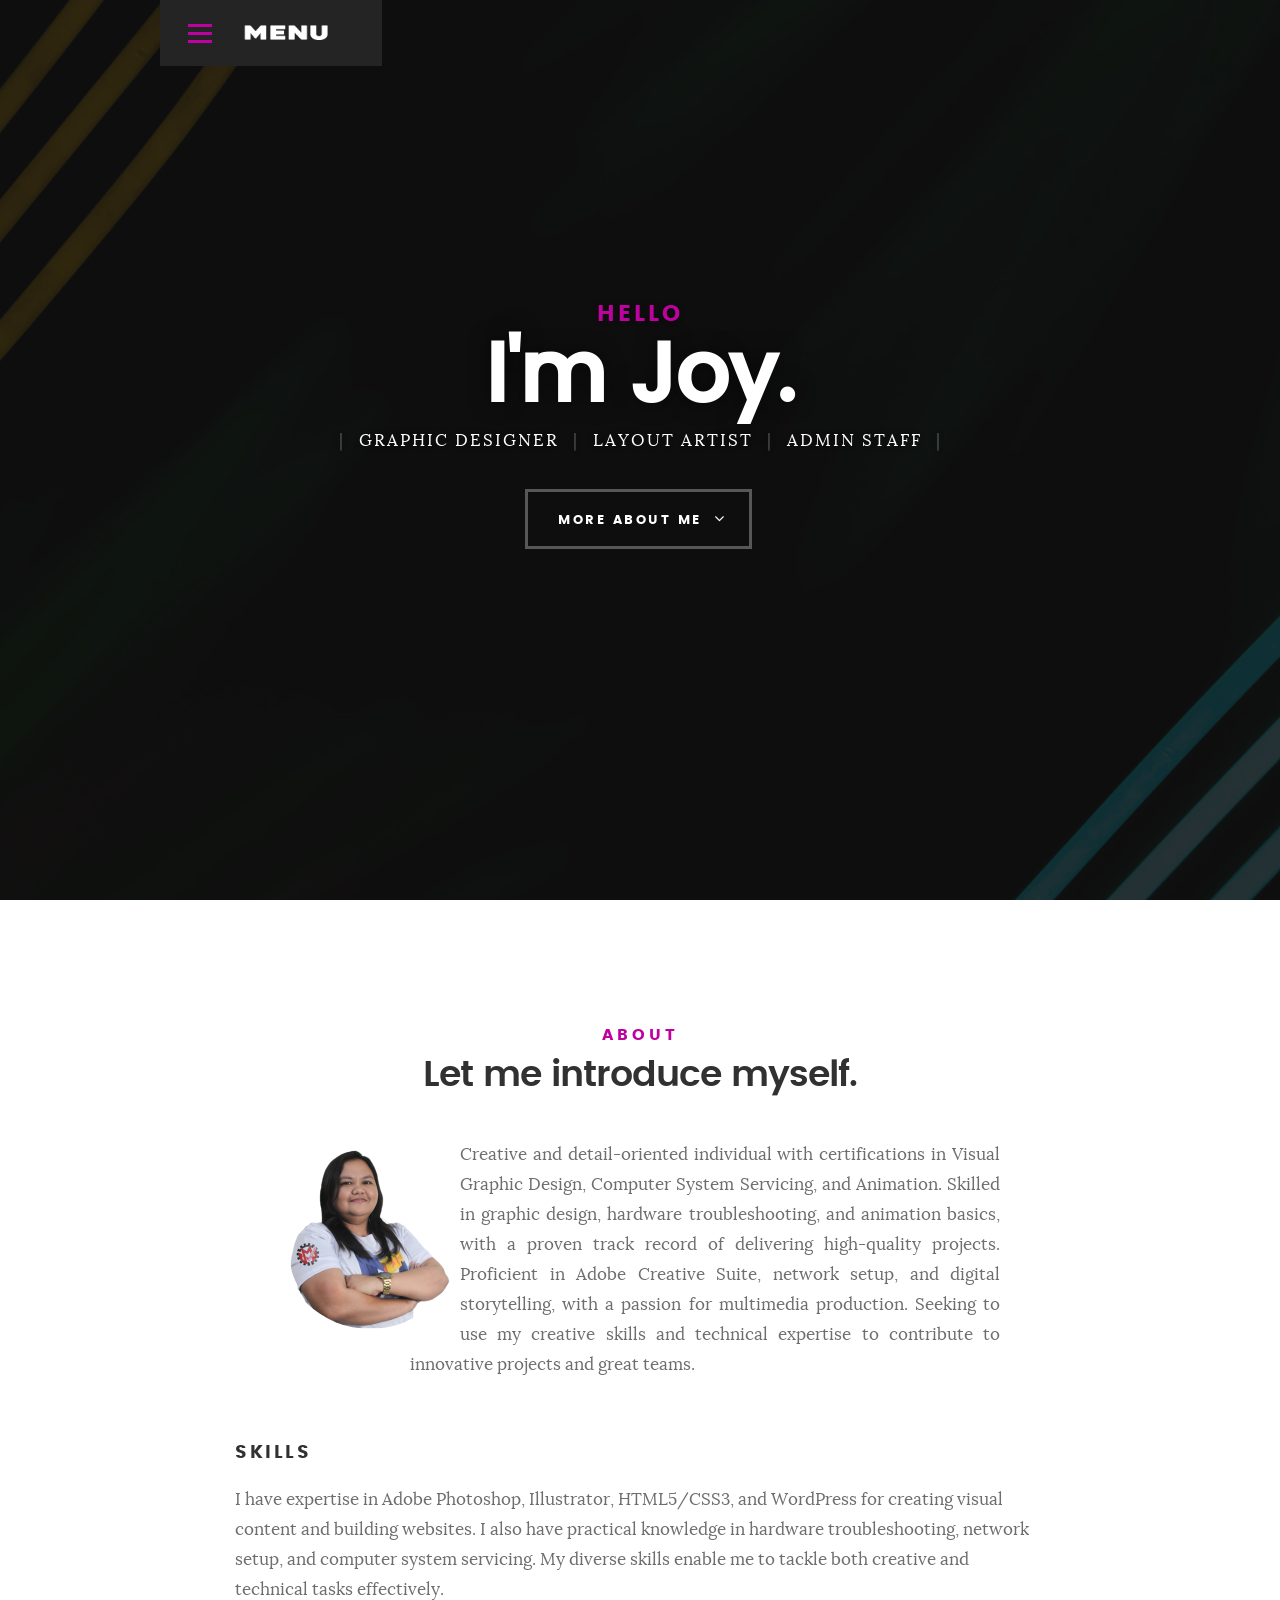
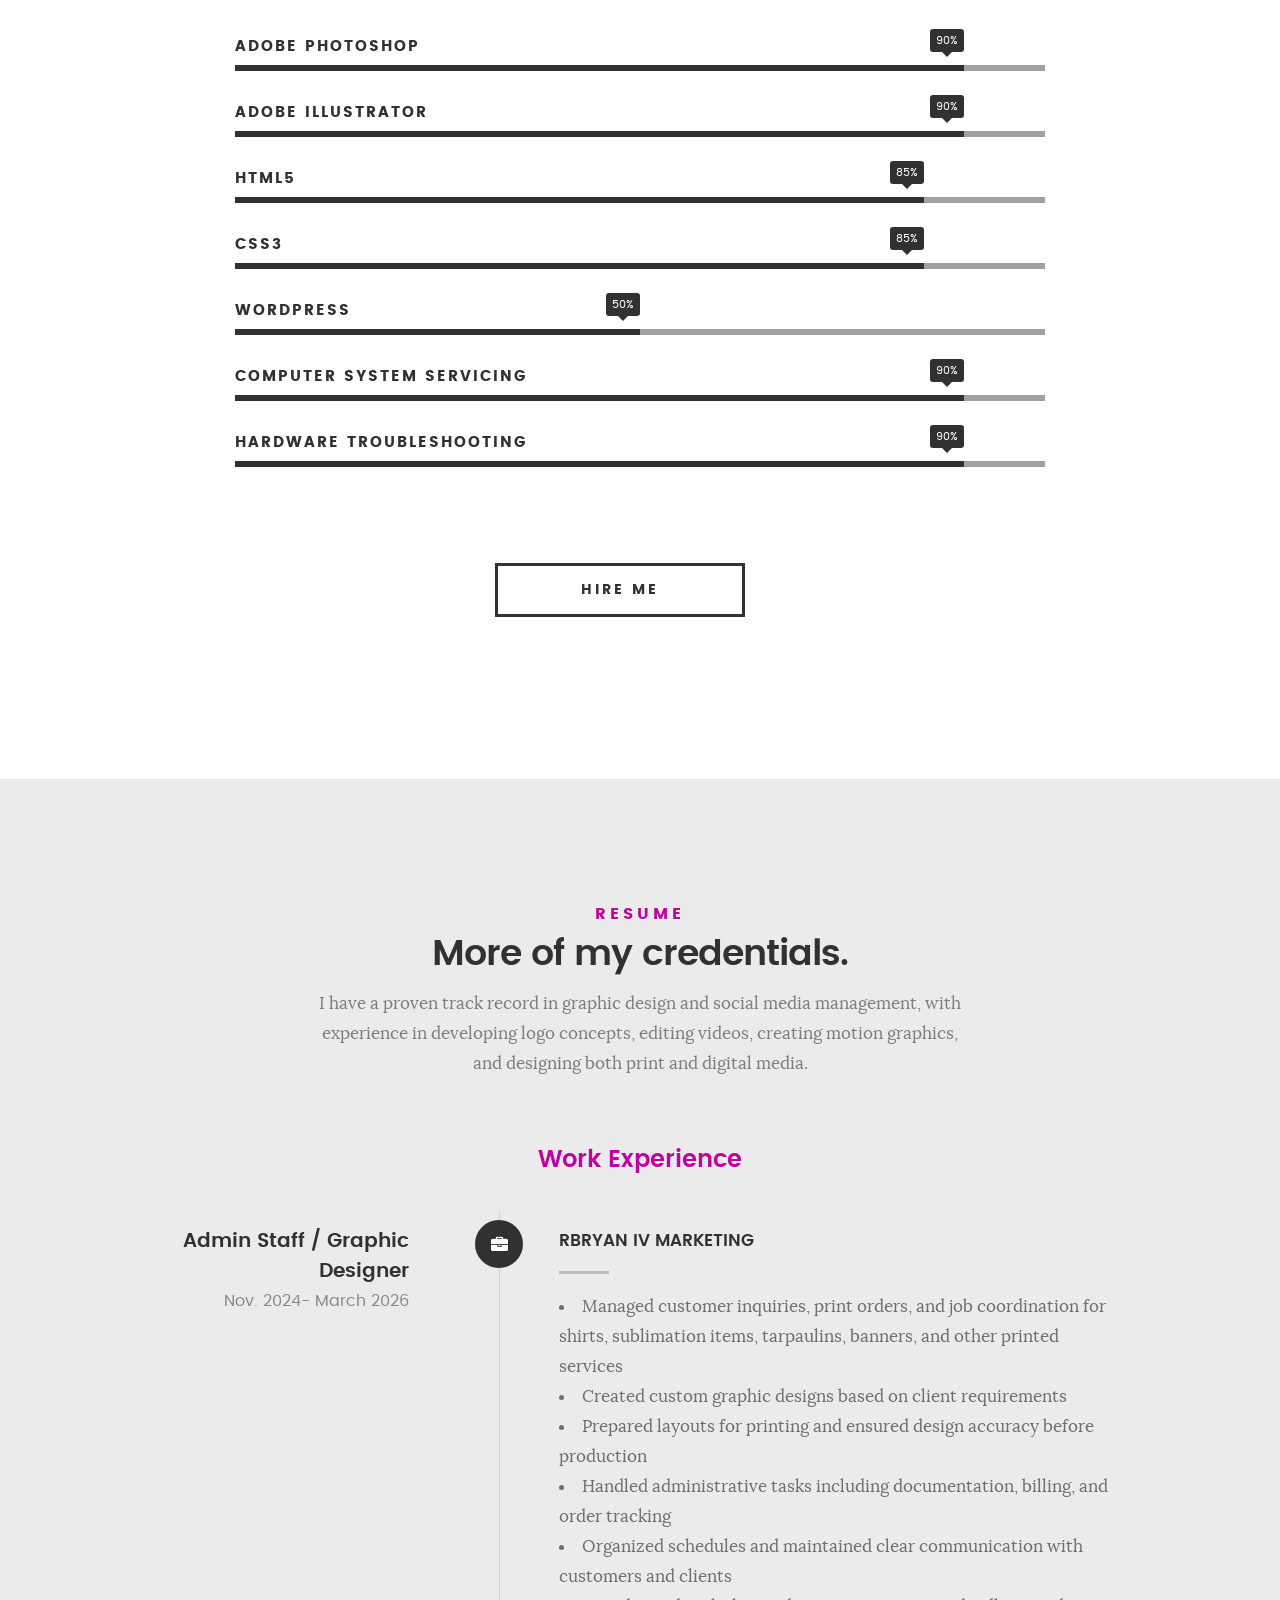
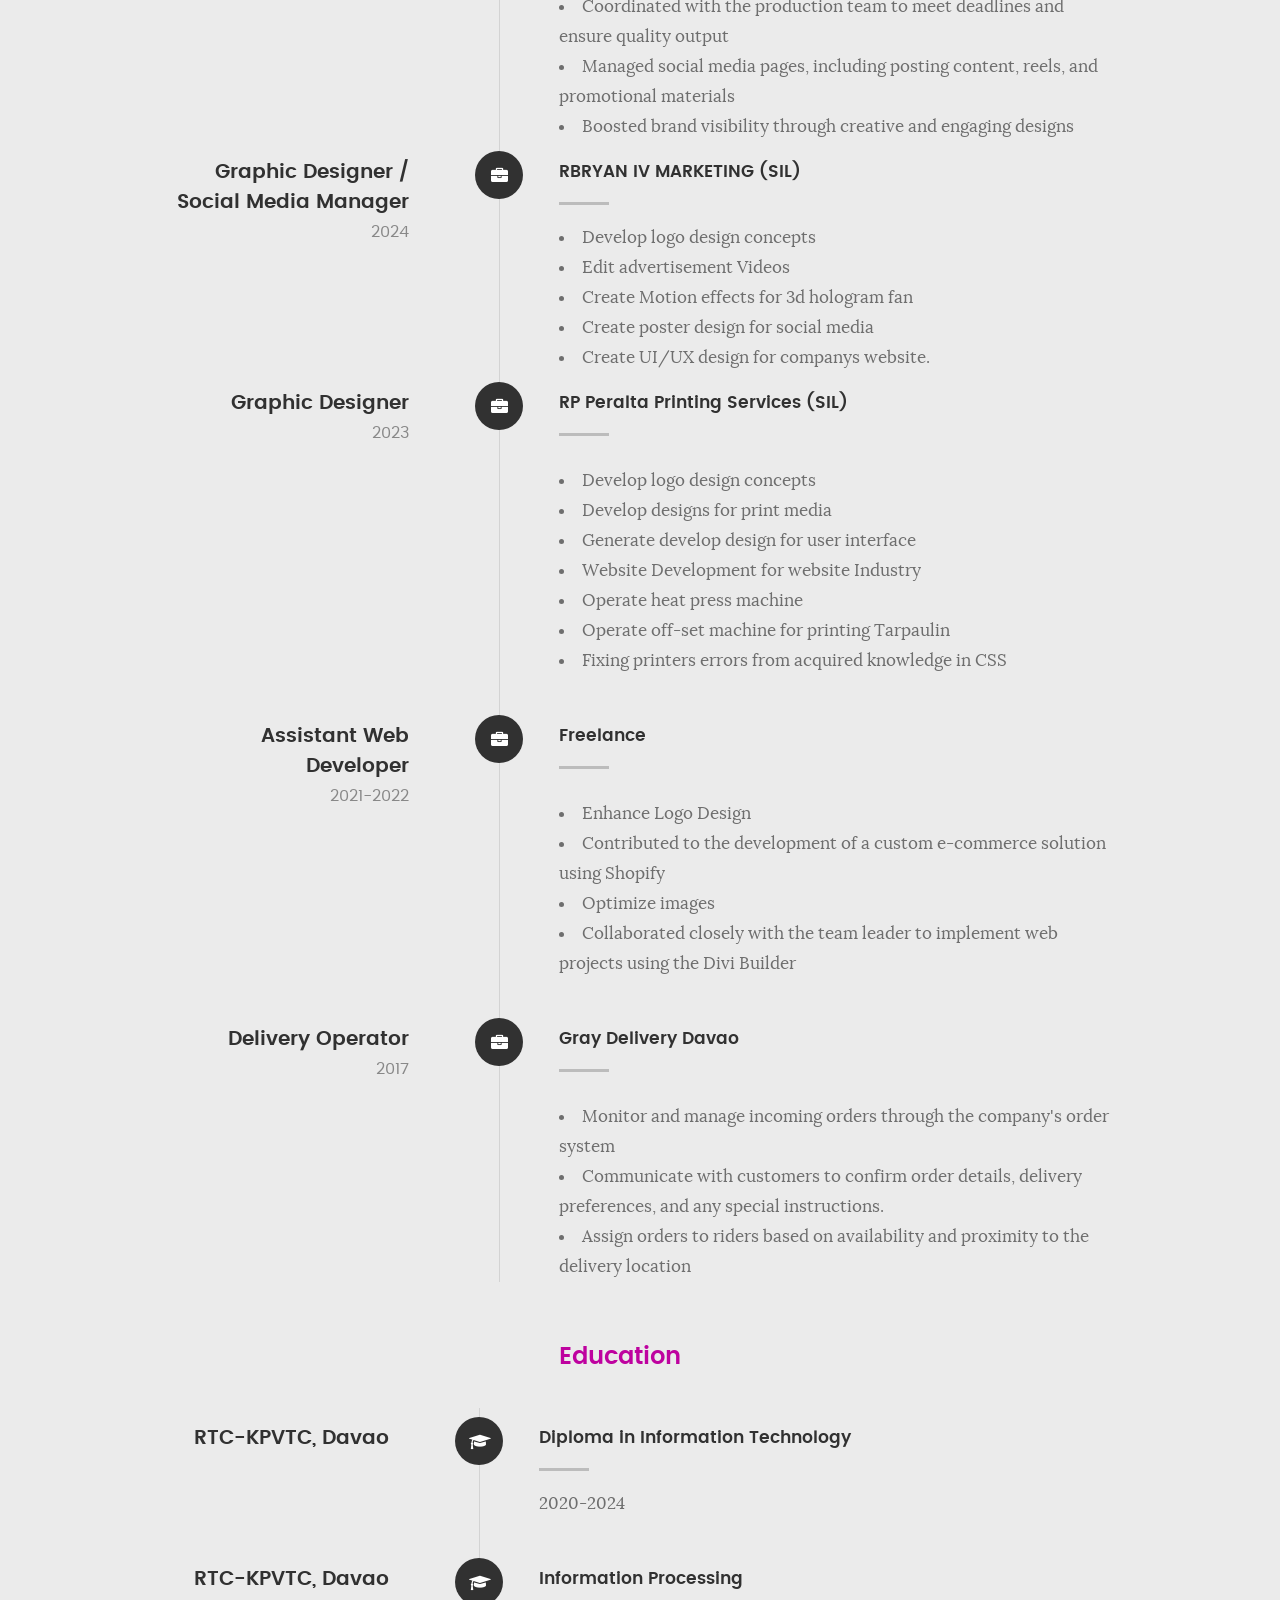
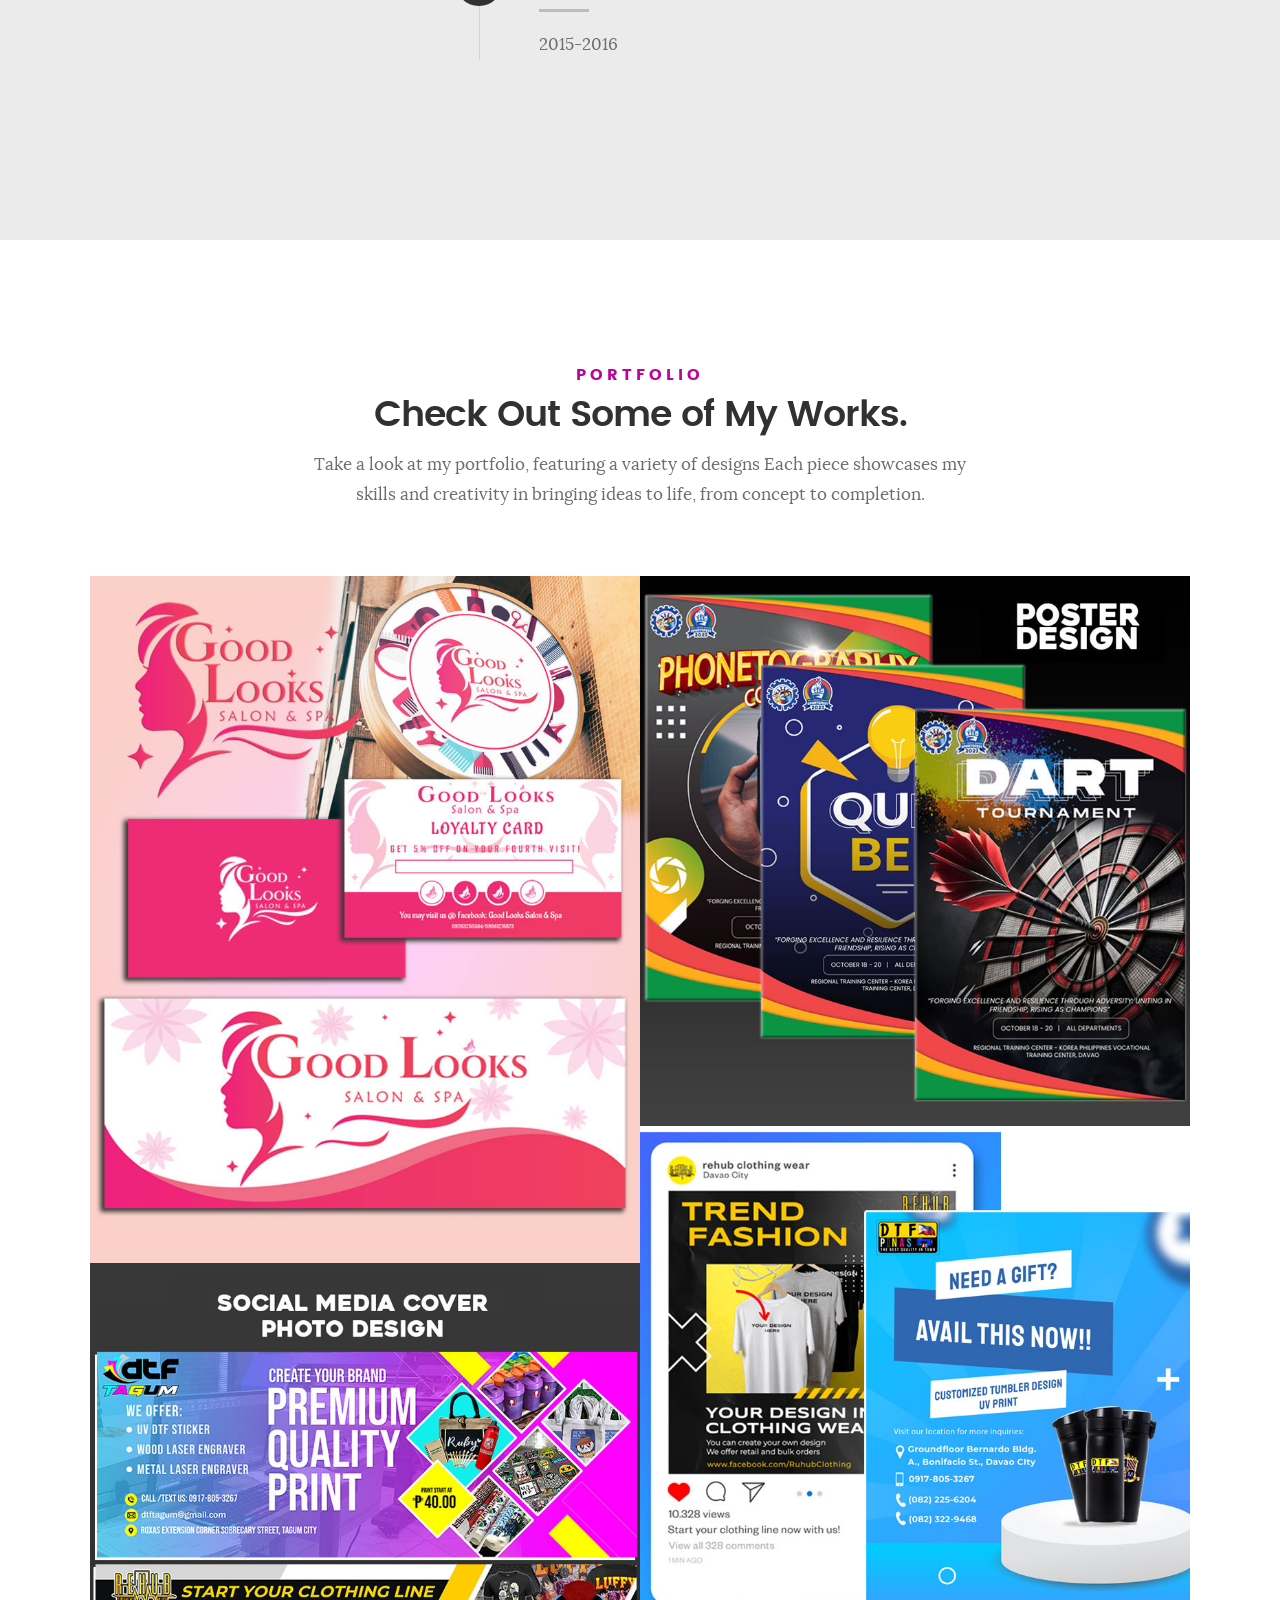
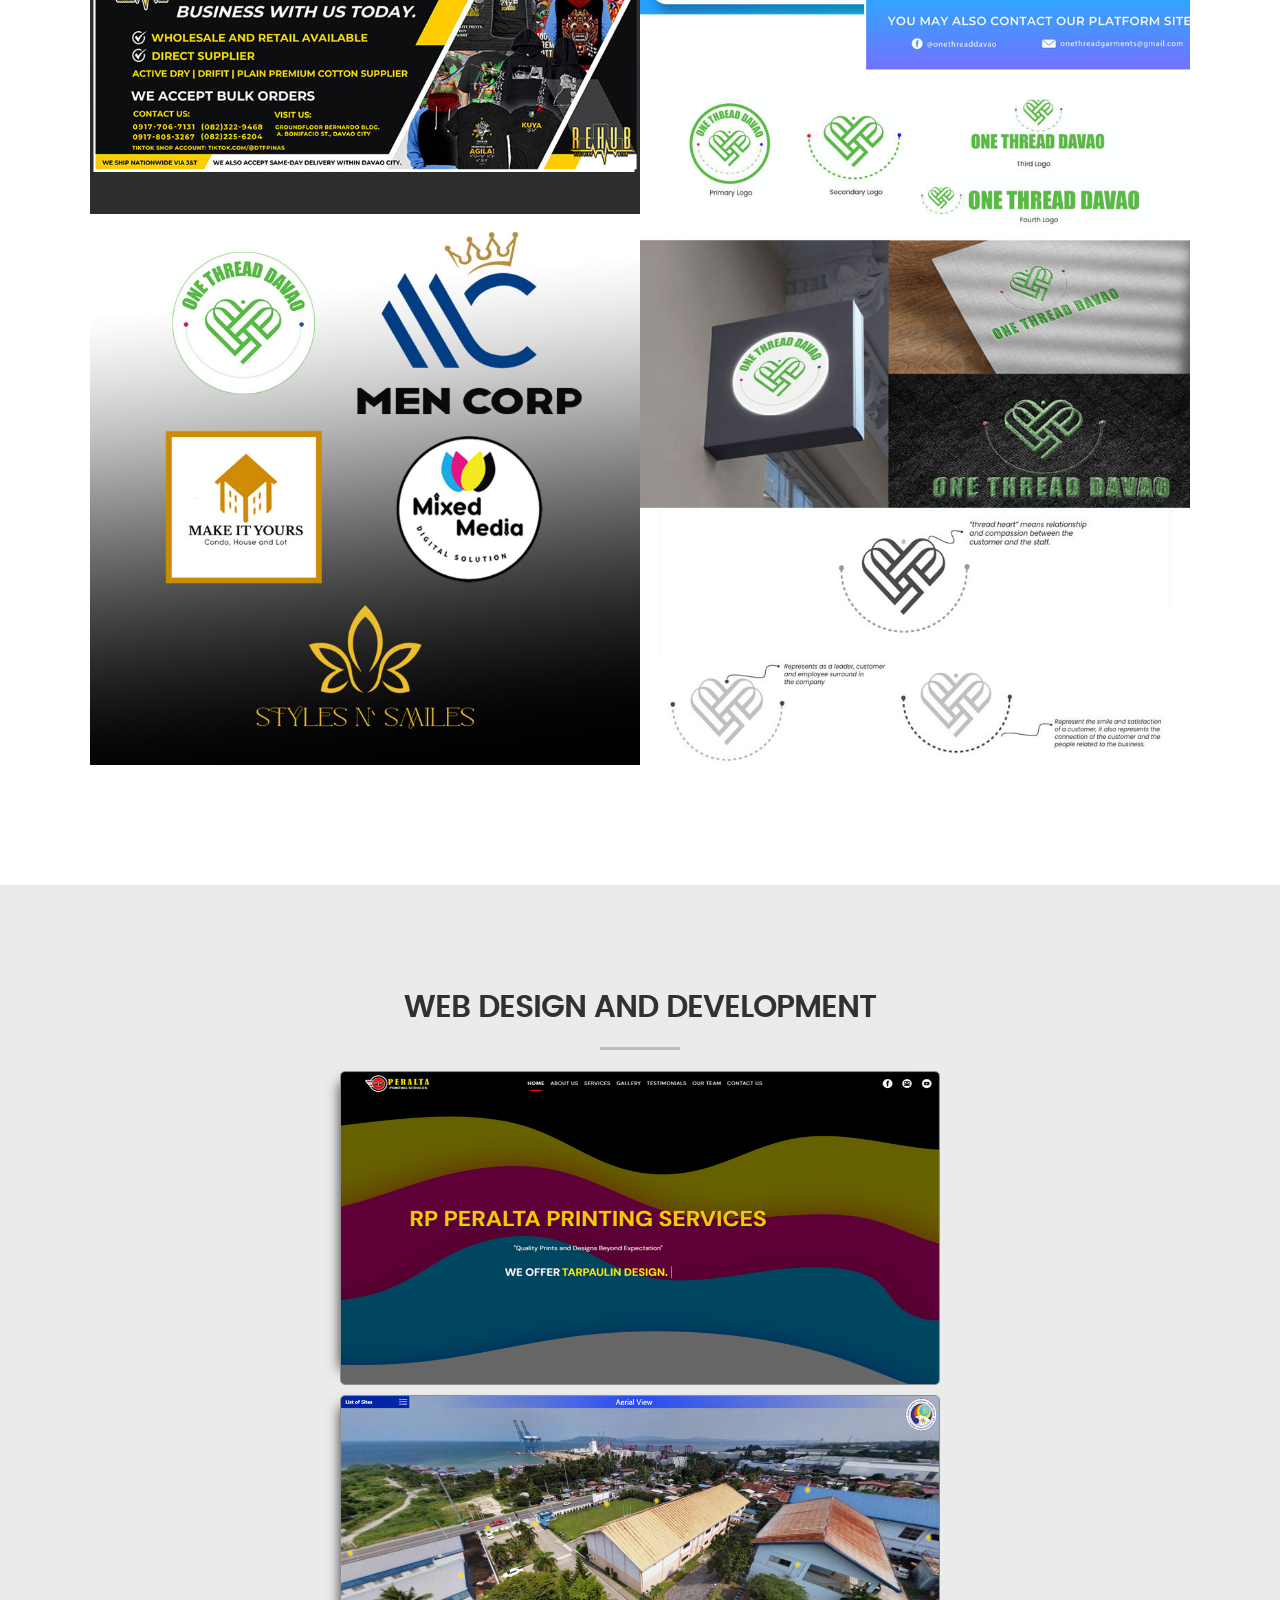
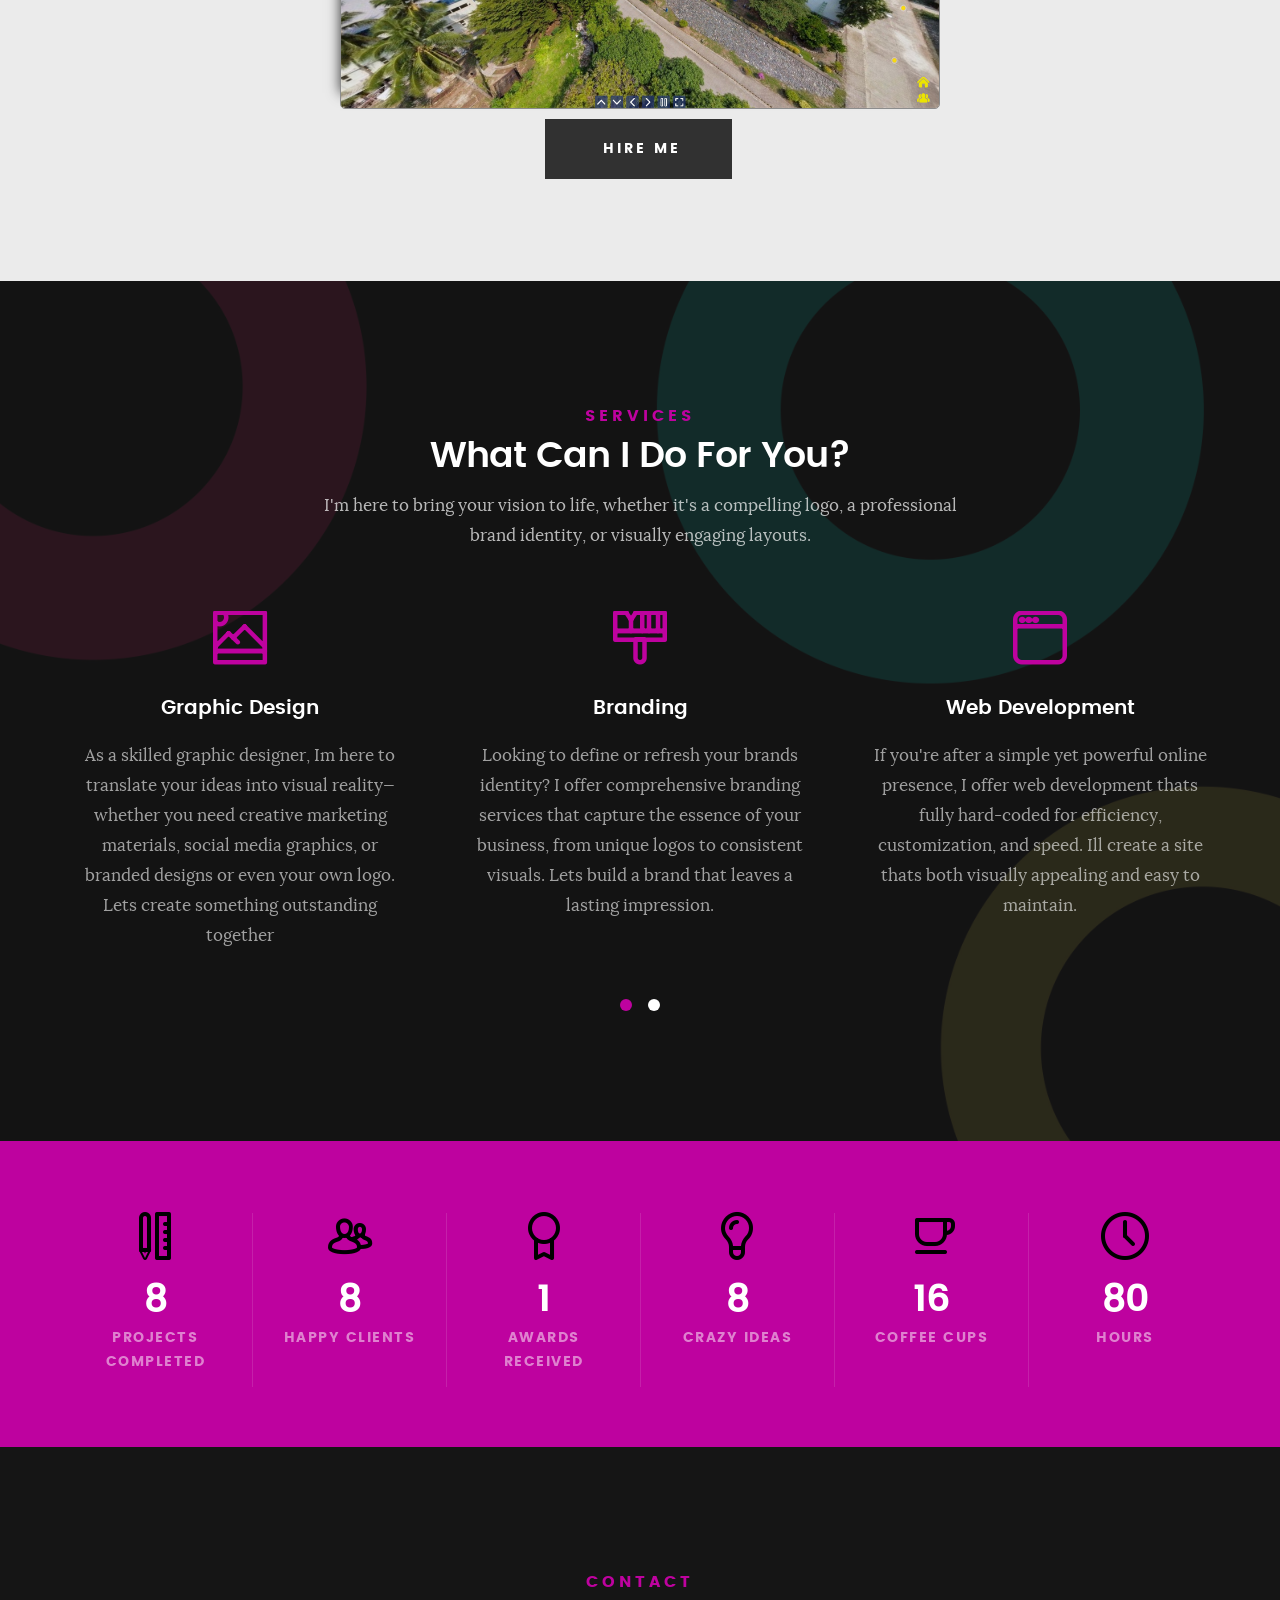
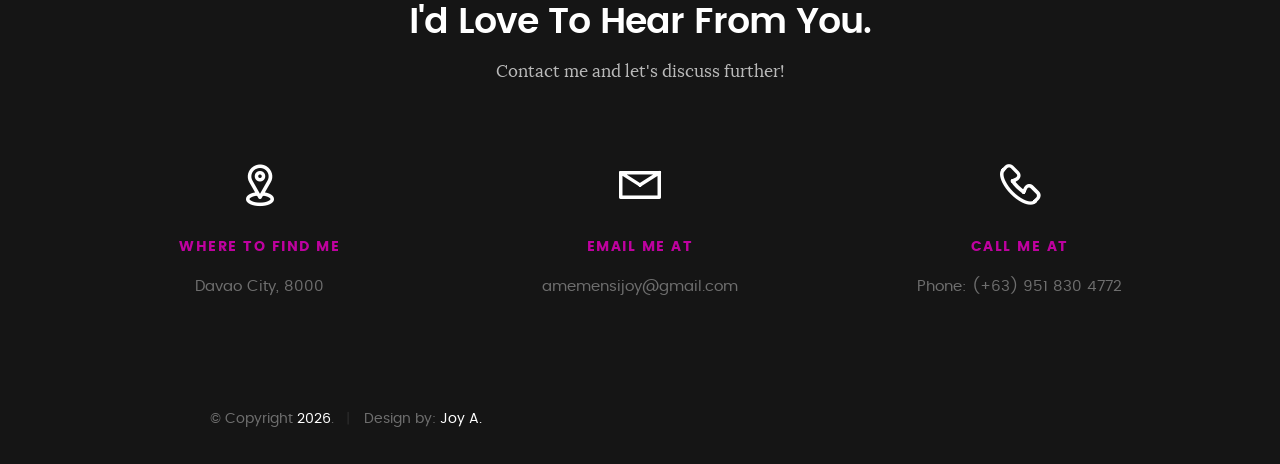
==== commit 185fe5a7: "Update index.html" ====
--- a/index.html
+++ b/index.html
@@ -79,7 +79,8 @@
 	   			<p class="intro-position">
 	   				<span>Graphic Designer</span>
 	   				<span>Layout Artist</span>
-	   				<span>Brand Designer</span>
+					<span>Admin Staff</span>
+					
 	   				
 	   			</p>
 
@@ -971,4 +972,4 @@
 
 </body>
 
-</html>+</html>
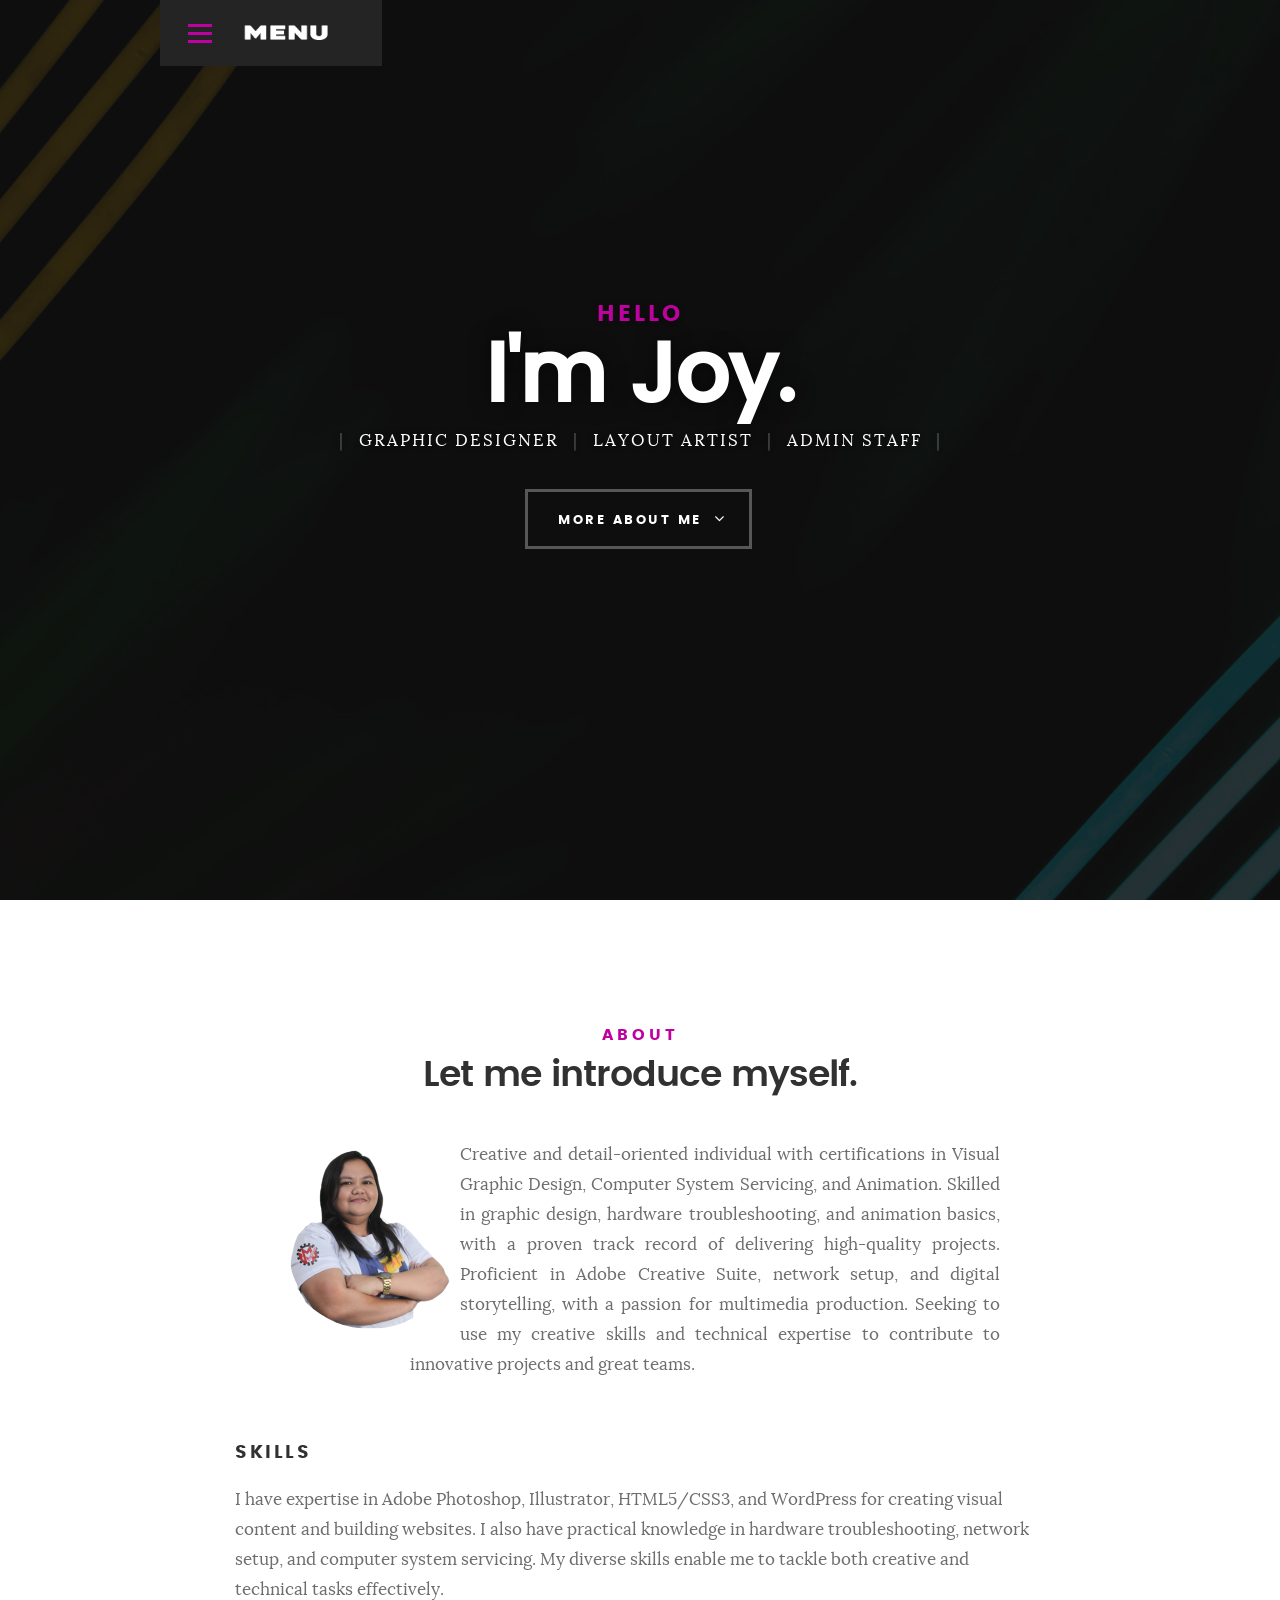
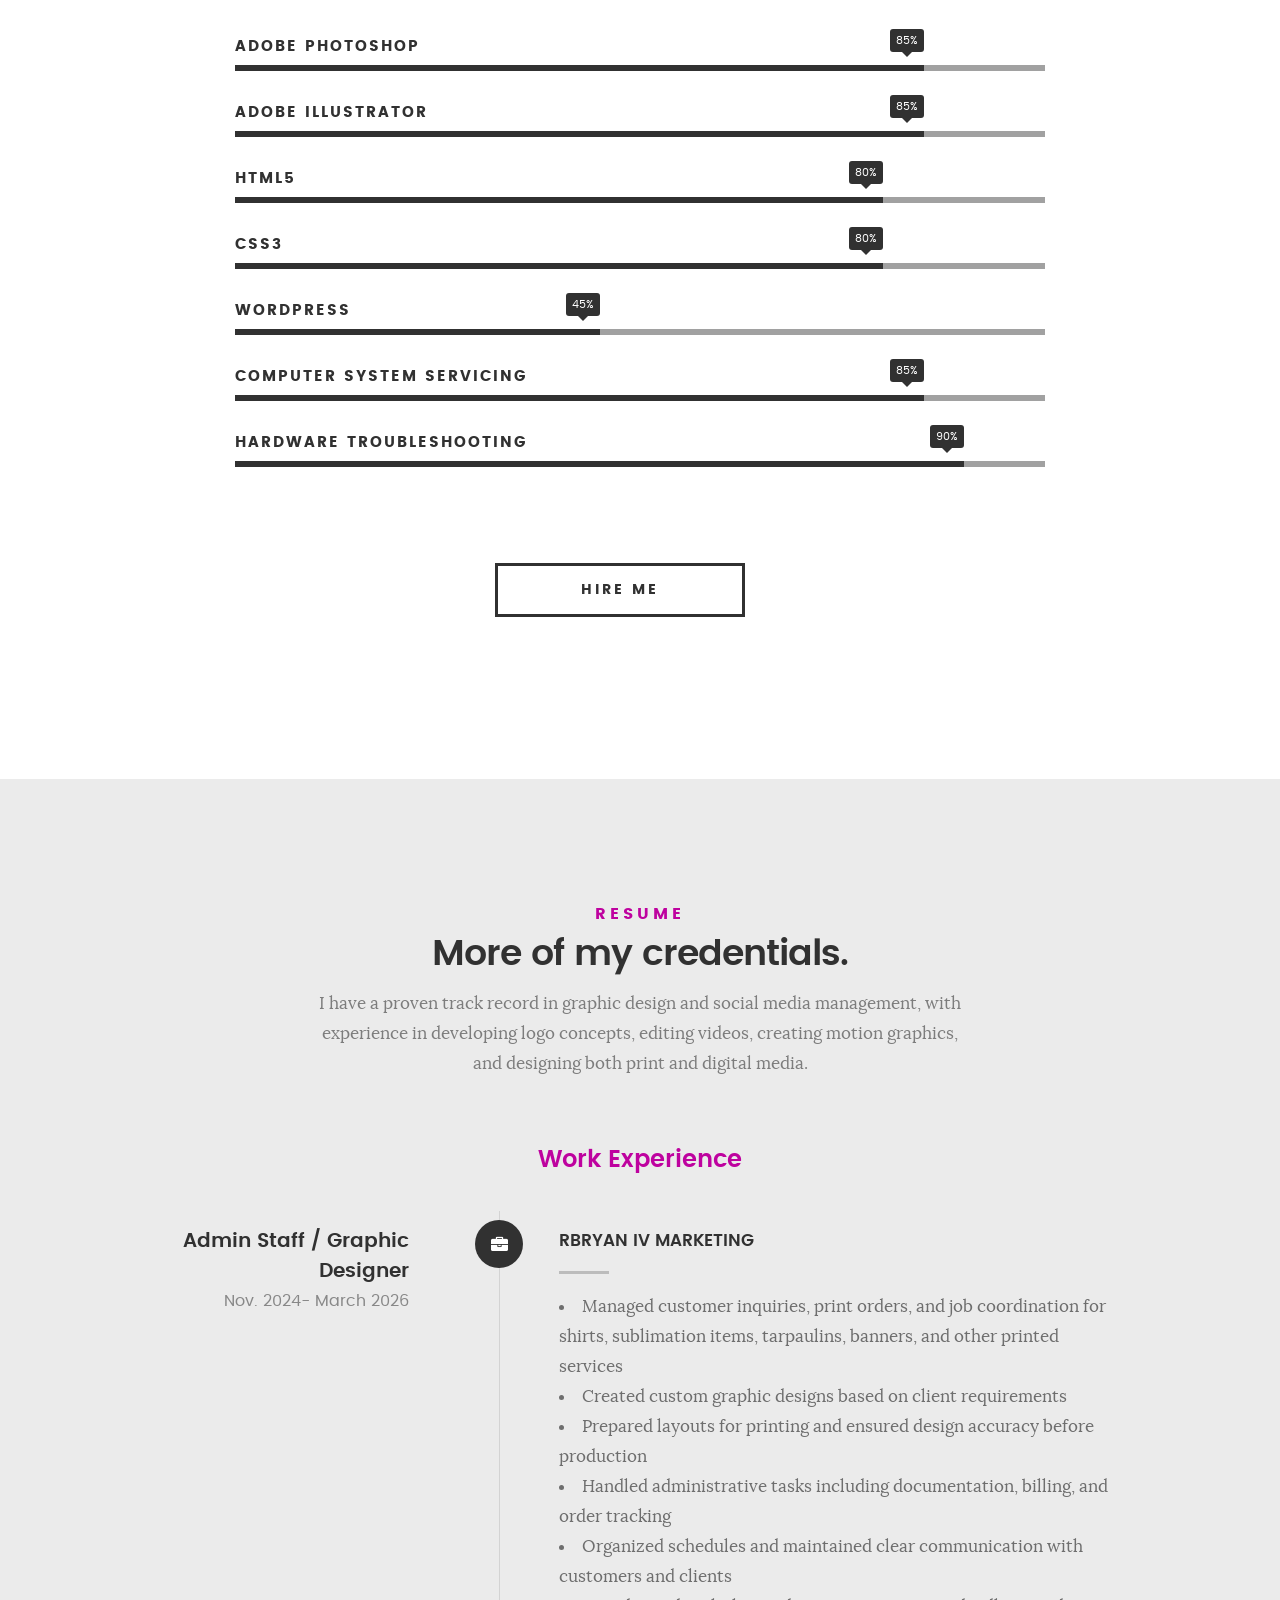
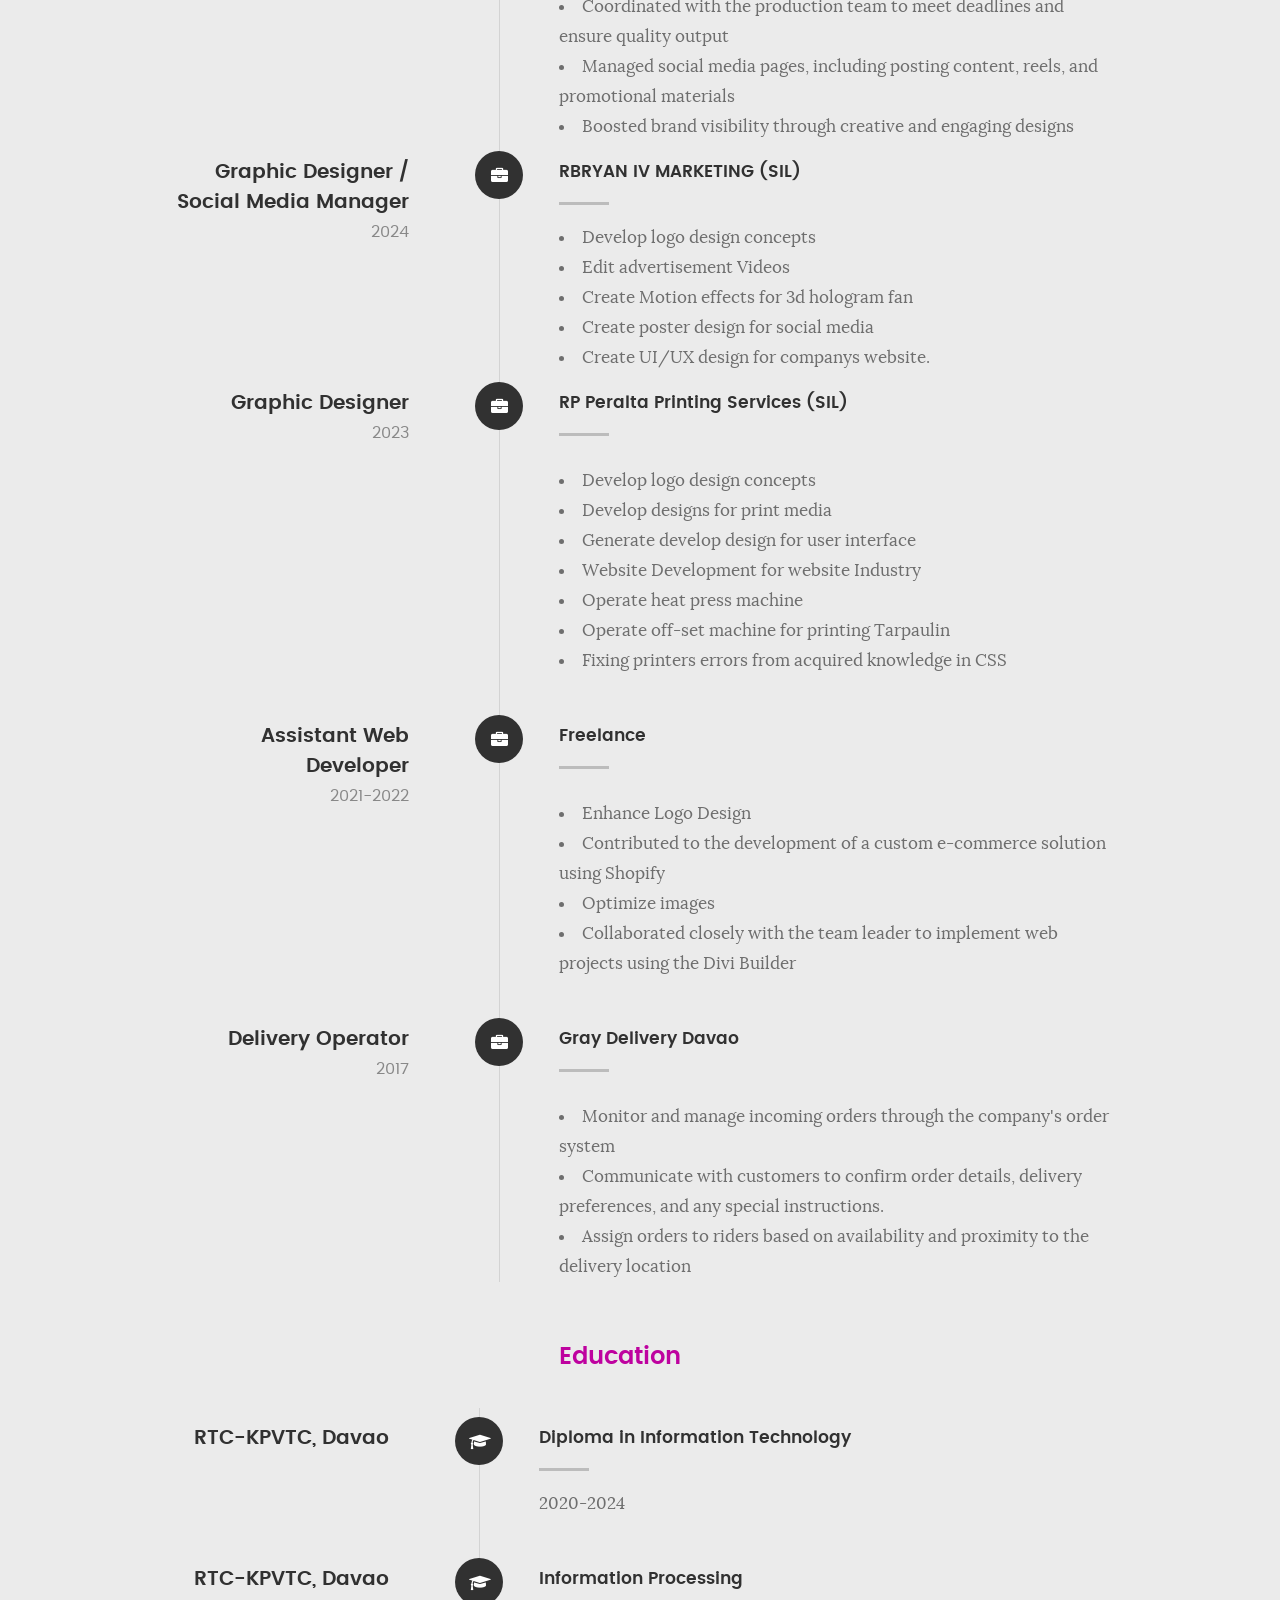
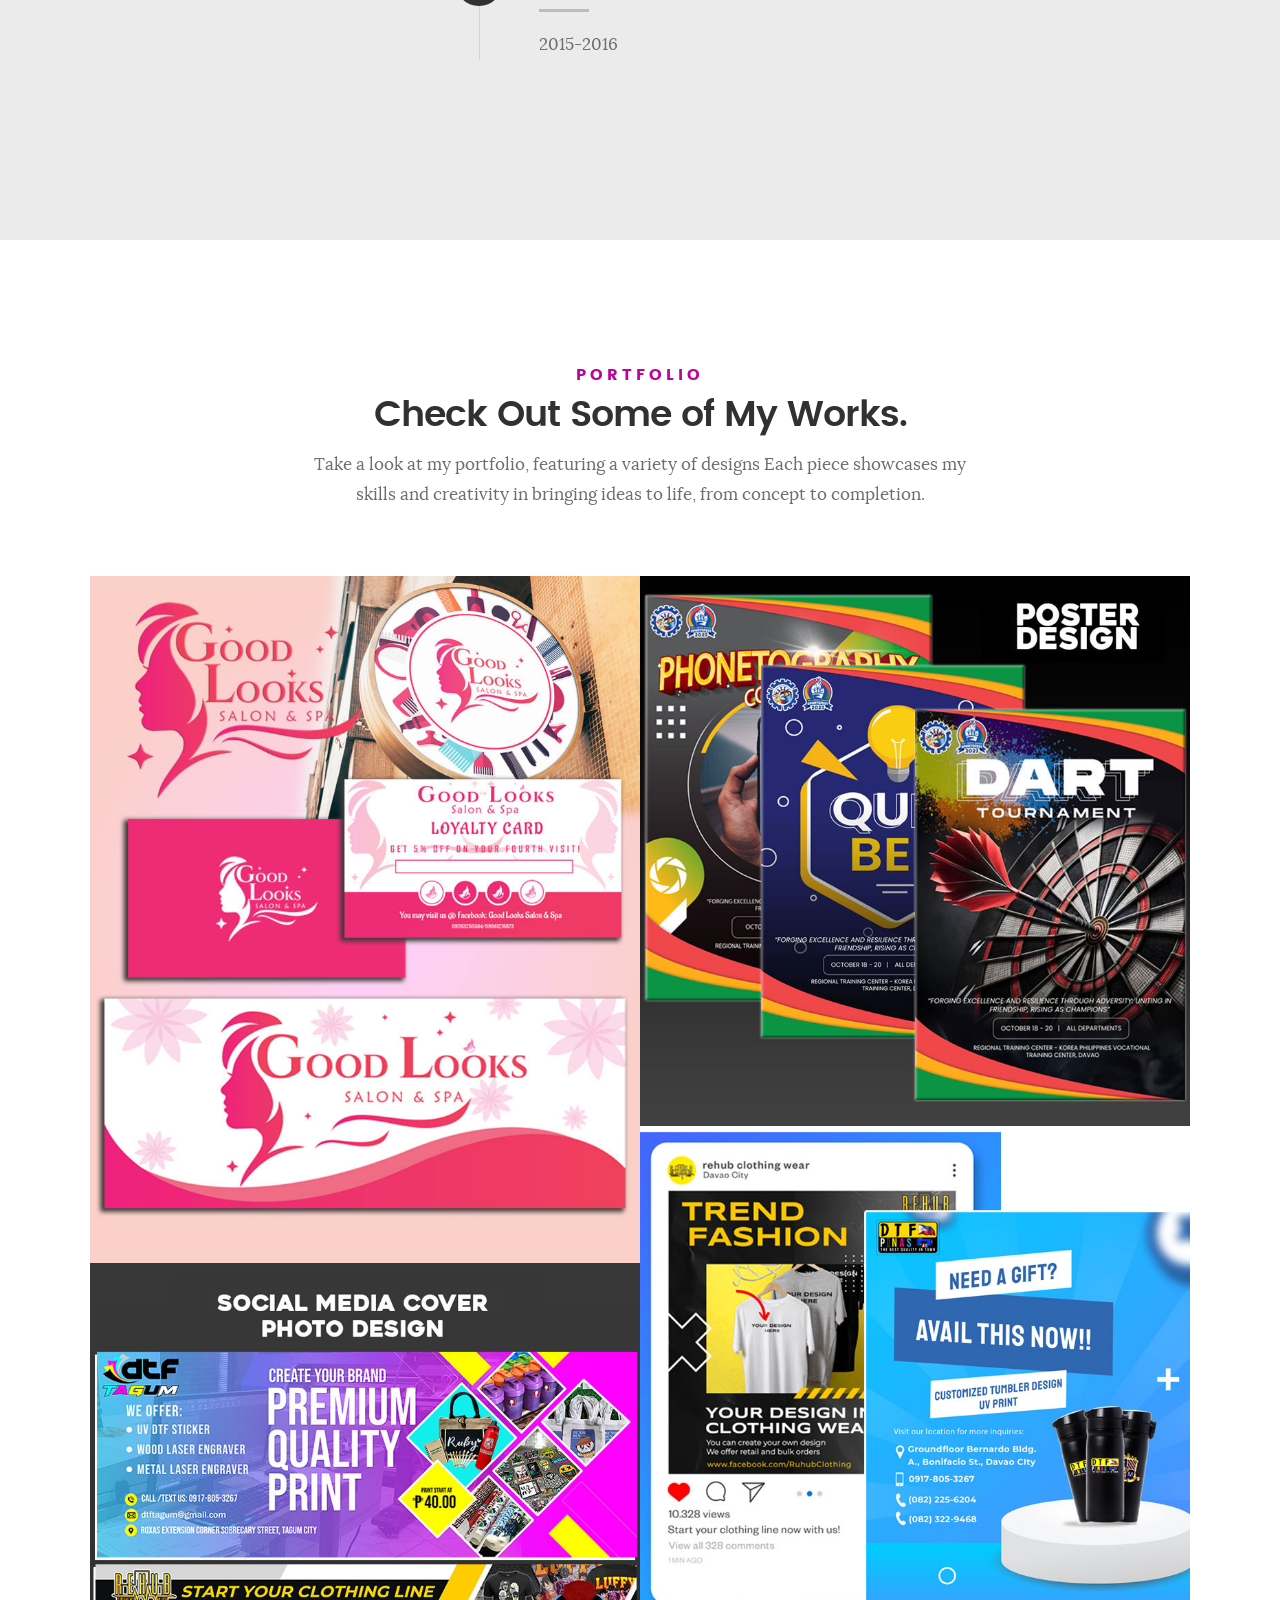
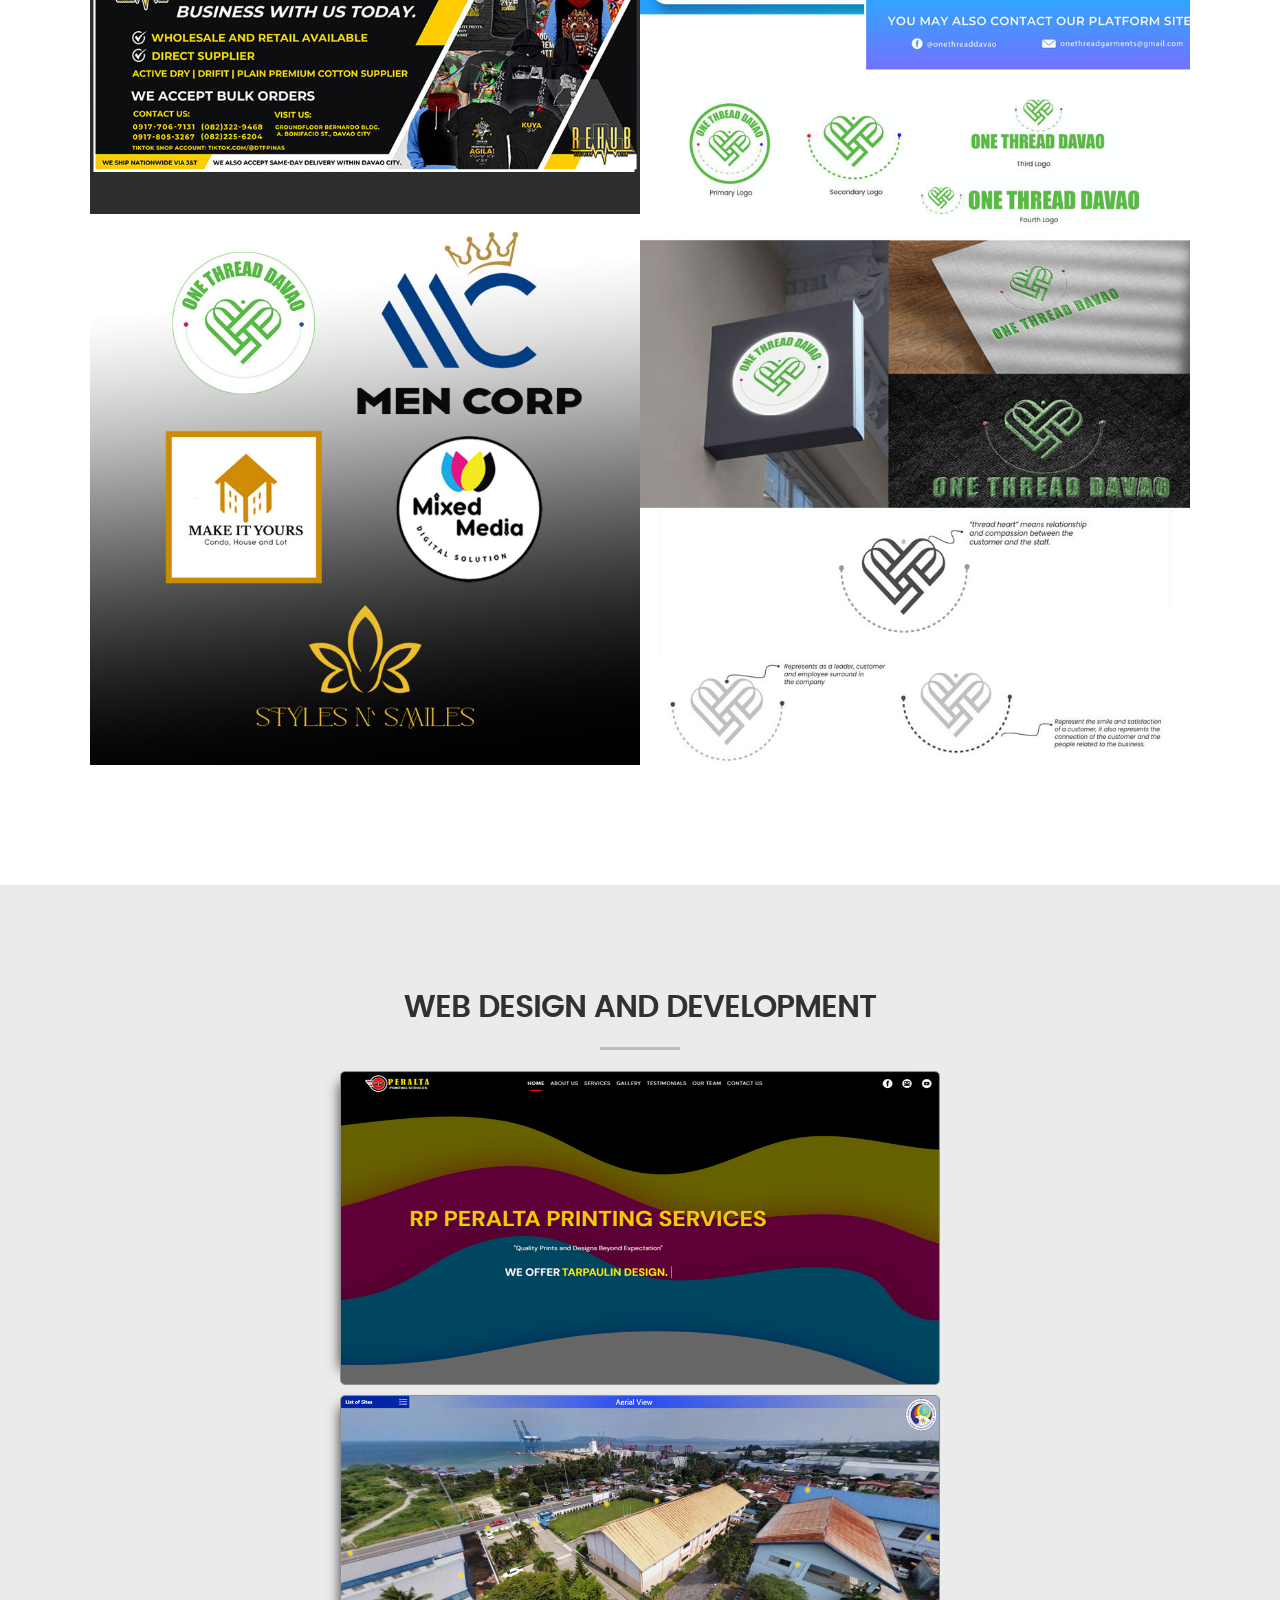
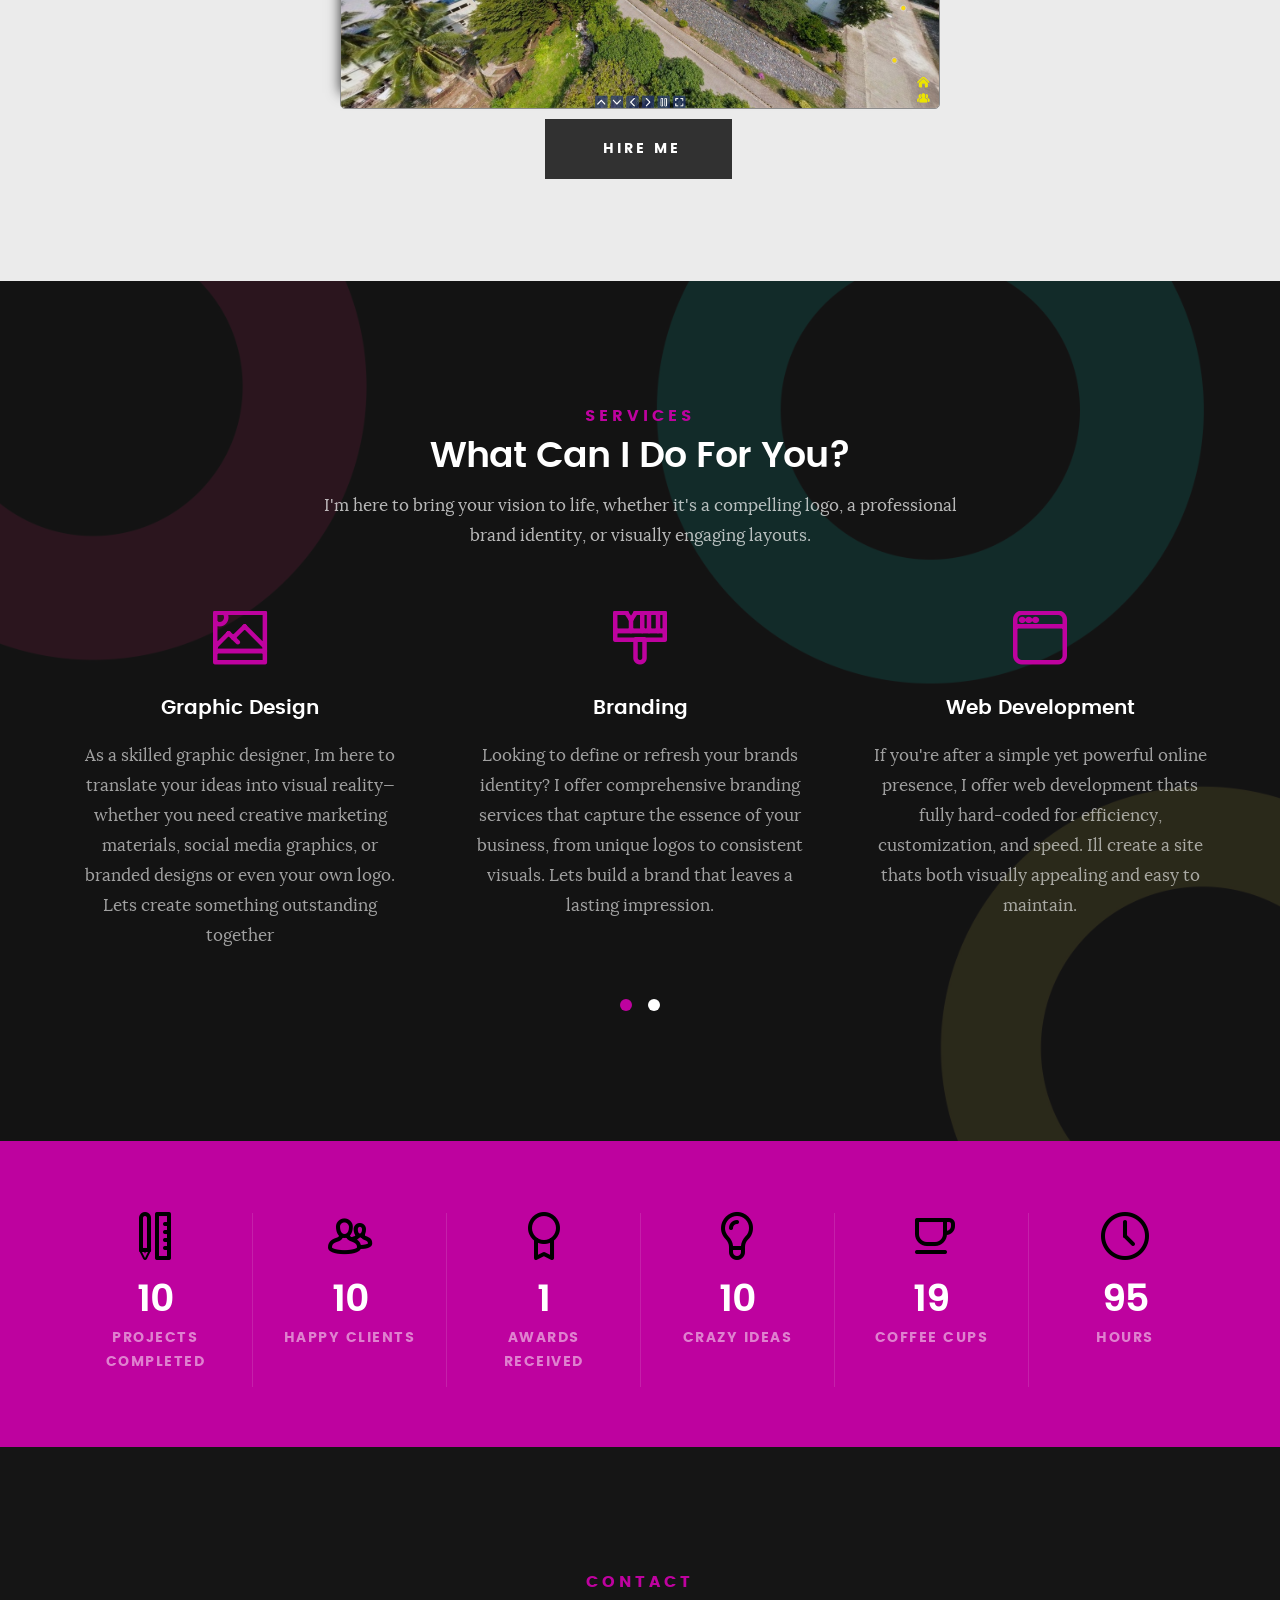
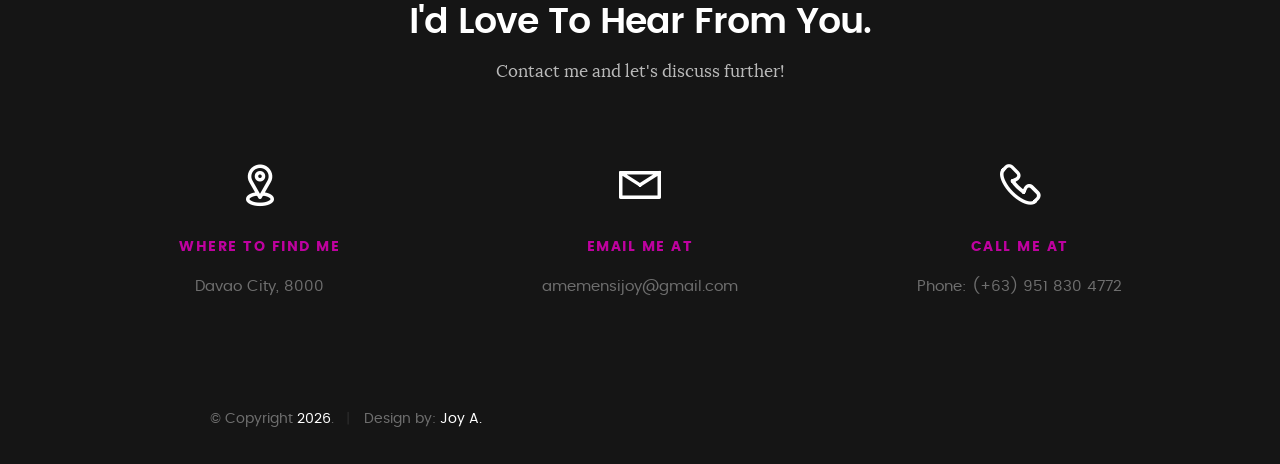
==== commit 7d0e26ca: "Update index.html" ====
--- a/index.html
+++ b/index.html
@@ -134,29 +134,29 @@
 
 				<ul class="skill-bars">
 					<li>
-					<div class="progress percent90"><span>90%</span></div>
+					<div class="progress percent85"><span>85%</span></div>
 				   	<strong>Adobe Photoshop</strong>
 				   </li>
 				 
 					<li>
-						<div class="progress percent90"><span>90%</span></div>
+						<div class="progress percent85"><span>85%</span></div>
 						<strong>Adobe Illustrator</strong>
 					</li>
 
 				   <li>
-						<div class="progress percent85"><span>85%</span></div>
+						<div class="progress percent80"><span>80%</span></div>
 						<strong>HTML5</strong>
 				   </li>
 				   <li>
-						<div class="progress percent85"><span>85%</span></div>
+						<div class="progress percent80"><span>80%</span></div>
 						<strong>CSS3</strong>
 				   </li>
 				   <li>
-						<div class="progress percent50"><span>50%</span></div>
+						<div class="progress percent45"><span>45%</span></div>
 						<strong>Wordpress</strong>
 				   </li>
 				   <li>
-					<div class="progress percent90"><span>90%</span></div>
+					<div class="progress percent85"><span>85%</span></div>
 					<strong>Computer System Servicing</strong>
 			   </li>
 				   <li>
